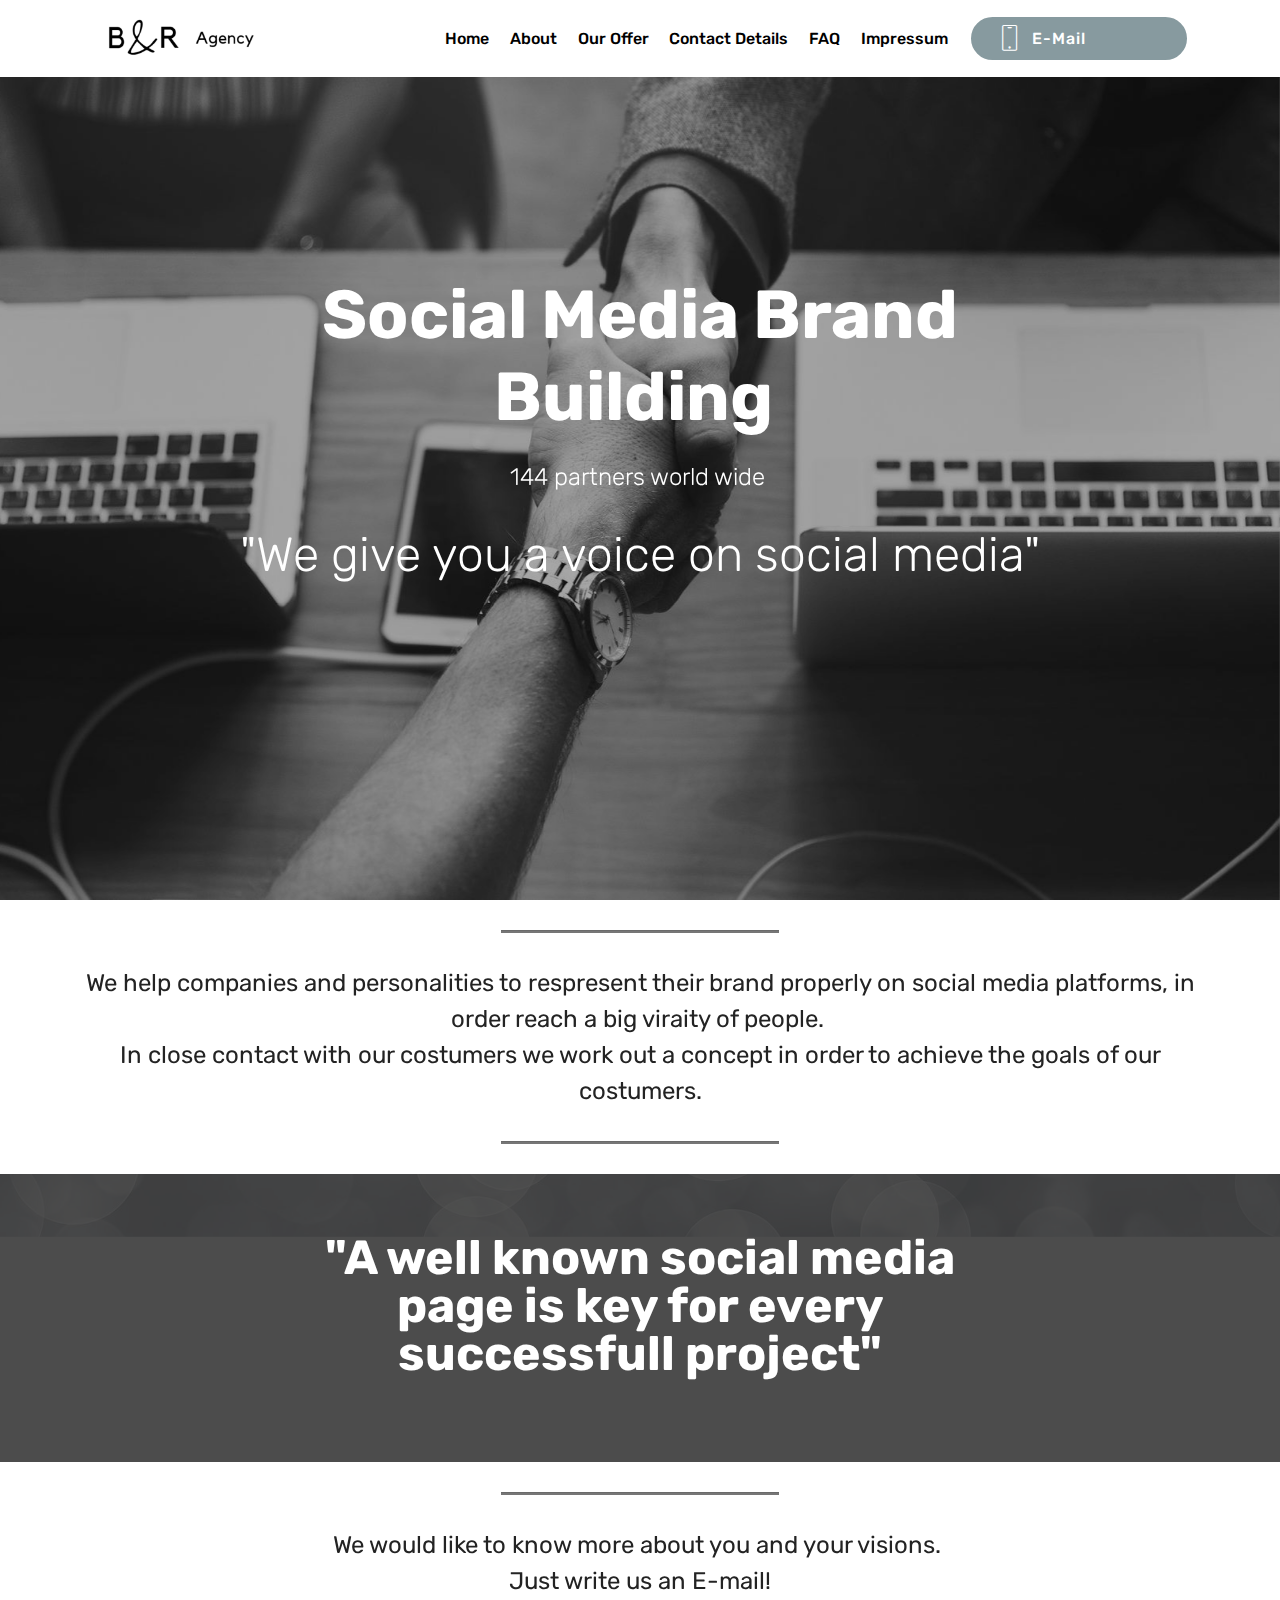
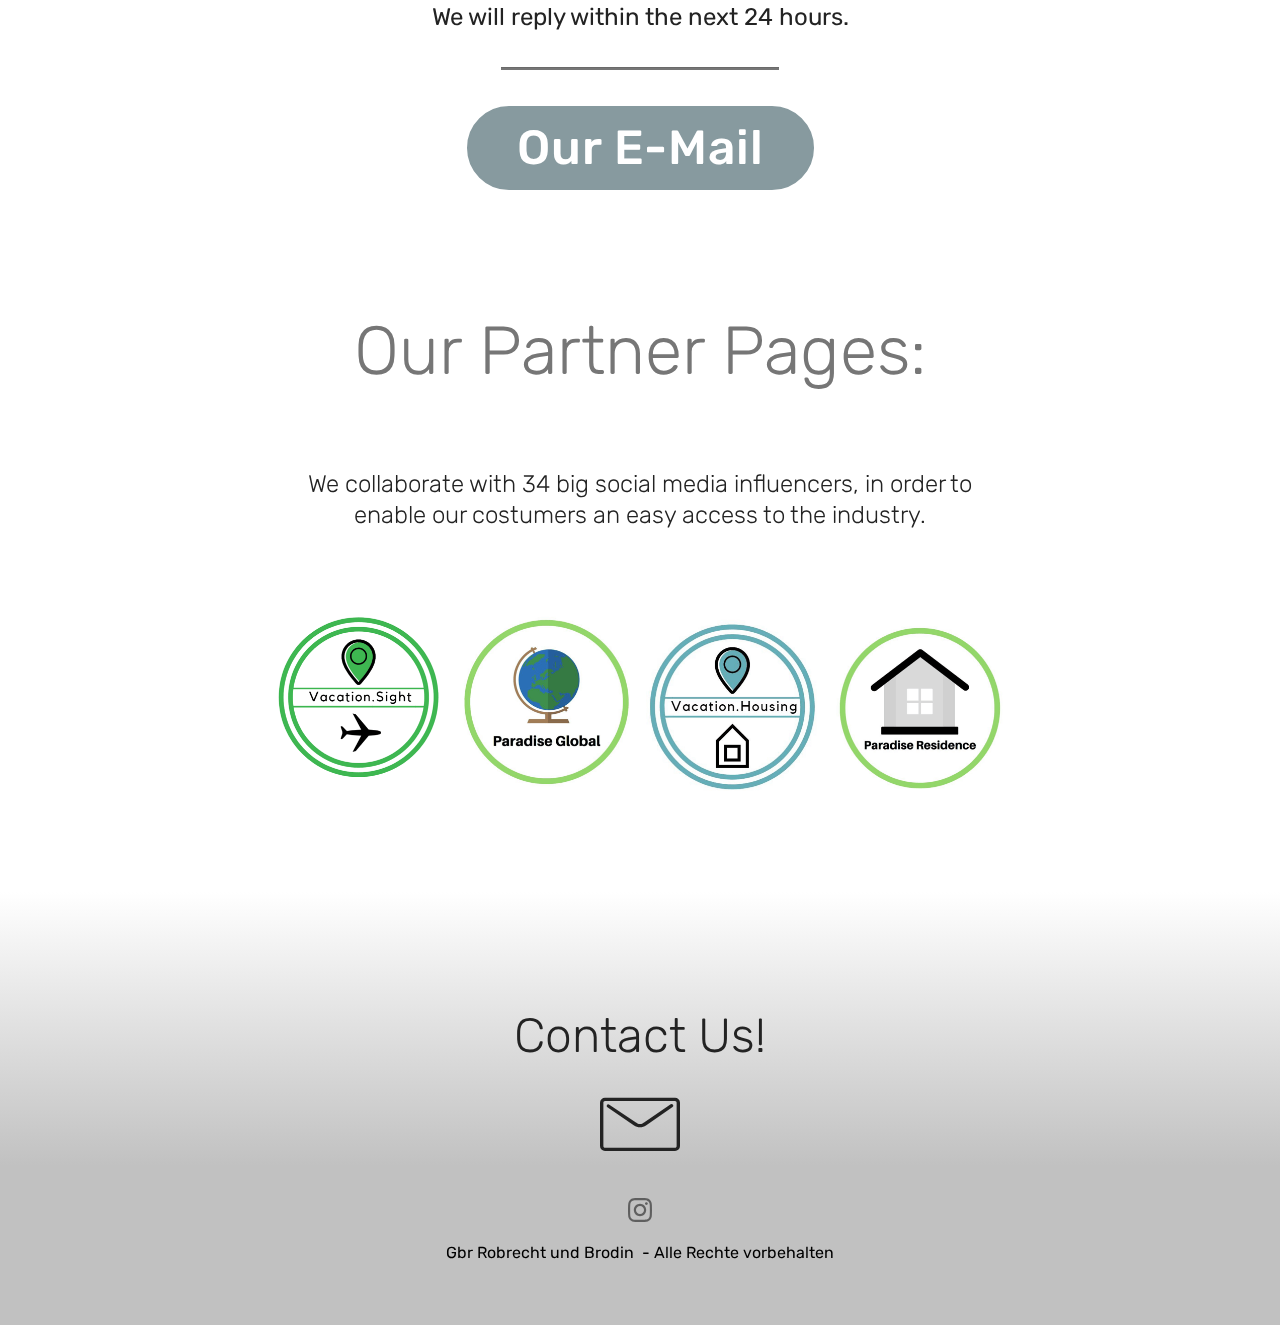
==== index.html @ 43fa4228 "create github pages" ====
<!DOCTYPE html>
<html >
<head>
  <!-- Site made with Mobirise Website Builder v4.8.8, https://mobirise.com -->
  <meta charset="UTF-8">
  <meta http-equiv="X-UA-Compatible" content="IE=edge">
  <meta name="generator" content="Mobirise v4.8.8, mobirise.com">
  <meta name="viewport" content="width=device-width, initial-scale=1, minimum-scale=1">
  <link rel="shortcut icon" href="assets/images/br-agency-logo-new-1-486x198.png" type="image/x-icon">
  <meta name="description" content="">
  <title>Home</title>
  <link rel="stylesheet" href="assets/web/assets/mobirise-icons/mobirise-icons.css">
  <link rel="stylesheet" href="assets/tether/tether.min.css">
  <link rel="stylesheet" href="assets/bootstrap/css/bootstrap.min.css">
  <link rel="stylesheet" href="assets/bootstrap/css/bootstrap-grid.min.css">
  <link rel="stylesheet" href="assets/bootstrap/css/bootstrap-reboot.min.css">
  <link rel="stylesheet" href="assets/socicon/css/styles.css">
  <link rel="stylesheet" href="assets/dropdown/css/style.css">
  <link rel="stylesheet" href="assets/theme/css/style.css">
  <link rel="stylesheet" href="assets/mobirise/css/mbr-additional.css" type="text/css">
  
  
  
</head>
<body>
  <section class="menu cid-rbsXrX3jHJ" once="menu" id="menu2-8">

    

    <nav class="navbar navbar-expand beta-menu navbar-dropdown align-items-center navbar-fixed-top navbar-toggleable-sm">
        <button class="navbar-toggler navbar-toggler-right" type="button" data-toggle="collapse" data-target="#navbarSupportedContent" aria-controls="navbarSupportedContent" aria-expanded="false" aria-label="Toggle navigation">
            <div class="hamburger">
                <span></span>
                <span></span>
                <span></span>
                <span></span>
            </div>
        </button>
        <div class="menu-logo">
            <div class="navbar-brand">
                <span class="navbar-logo">
                    <a href="https://mobirise.co">
                        <img src="assets/images/br-agency-logo-new-1-486x198.png" alt="Mobirise" title="" style="height: 3.8rem;">
                    </a>
                </span>
                
            </div>
        </div>
        <div class="collapse navbar-collapse" id="navbarSupportedContent">
            <ul class="navbar-nav nav-dropdown" data-app-modern-menu="true"><li class="nav-item">
                    <a class="nav-link link text-black display-4" href="index.html#header1-7">Home</a>
                </li><li class="nav-item"><a class="nav-link link text-black display-4" href="About_Page1.html#header2-15">About</a></li><li class="nav-item"><a class="nav-link link text-black display-4" href="OurOffer_page2.html#header2-16">Our Offer</a></li><li class="nav-item"><a class="nav-link link text-black display-4" href="ContactDetails_page3.html#header2-17">Contact Details</a></li><li class="nav-item"><a class="nav-link link text-black display-4" href="FAQ_page4.html#header2-18">FAQ</a></li><li class="nav-item"><a class="nav-link link text-black display-4" href="page5.html#header2-1x">Impressum</a></li></ul>
            <div class="navbar-buttons mbr-section-btn"><a class="btn btn-sm btn-warning display-4" href="mailto:vacation.e-commerce@gmx.net">
                    <span class="btn-icon mbri-mobile mbr-iconfont mbr-iconfont-btn">
                    </span>E-Mail &nbsp; &nbsp; &nbsp; &nbsp; &nbsp; &nbsp; &nbsp;&nbsp;</a></div>
        </div>
    </nav>
</section>

<section class="engine"><a href="https://mobirise.info/t">free amp templates</a></section><section class="header1 cid-rbsXqmiJ8E mbr-fullscreen mbr-parallax-background" id="header1-7">

    

    <div class="mbr-overlay" style="opacity: 0.4; background-color: rgb(35, 35, 35);">
    </div>

    <div class="container">
        <div class="row justify-content-md-center">
            <div class="mbr-white col-md-10">
                <h1 class="mbr-section-title align-center mbr-bold pb-3 mbr-fonts-style display-1">Social Media Brand Building&nbsp;</h1>
                <h3 class="mbr-section-subtitle align-center mbr-light pb-3 mbr-fonts-style display-5">144 partners world wide&nbsp;</h3>
                <p class="mbr-text align-center pb-3 mbr-fonts-style display-2">"We give you a voice on social media"<br></p>
                
            </div>
        </div>
    </div>

</section>

<section class="mbr-section article content9 cid-rbsZMytfnE" id="content9-b">
    
     

    <div class="container">
        <div class="inner-container" style="width: 100%;">
            <hr class="line" style="width: 25%;">
            <div class="section-text align-center mbr-fonts-style display-5">We help companies and personalities to respresent their brand properly on social media platforms, in order reach a big viraity of people.&nbsp;<br>In close contact with our costumers we work out a concept in order to achieve the goals of our costumers.</div>
            <hr class="line" style="width: 25%;">
        </div>
        </div>
</section>

<section class="mbr-section content5 cid-rbsYIPAEuR mbr-parallax-background" id="content5-9">

    

    <div class="mbr-overlay" style="opacity: 0.8; background-color: rgb(35, 35, 35);">
    </div>

    <div class="container">
        <div class="media-container-row">
            <div class="title col-12 col-md-8">
                <h2 class="align-center mbr-bold mbr-white pb-3 mbr-fonts-style display-2">"A well known social media page is key for every successfull project"</h2>
                
                
                
            </div>
        </div>
    </div>
</section>

<section class="mbr-section article content9 cid-rbt187meMg" id="content9-c">
    
     

    <div class="container">
        <div class="inner-container" style="width: 100%;">
            <hr class="line" style="width: 25%;">
            <div class="section-text align-center mbr-fonts-style display-5">We would like to know more about you and your visions.&nbsp;<br>Just write us an E-mail!<br>We will reply within the next 24 hours.</div>
            <hr class="line" style="width: 25%;">
        </div>
        </div>
</section>

<section class="mbr-section content8 cid-rbt1aMntJL" id="content8-d">

    

    <div class="container">
        <div class="media-container-row title">
            <div class="col-12 col-md-8">
                <div class="mbr-section-btn align-center"><a class="btn btn-warning display-2" href="https://mobirise.co">Our E-Mail</a></div>
            </div>
        </div>
    </div>
</section>

<section class="mbr-section content4 cid-rbt4NAr9MQ" id="content4-f">

    

    <div class="container">
        <div class="media-container-row">
            <div class="title col-12 col-md-8">
                <h2 class="align-center pb-3 mbr-fonts-style display-1">Our Partner Pages:</h2>
                
                
            </div>
        </div>
    </div>
</section>

<section class="mbr-section content4 cid-rbt8mmmdUz" id="content4-h">

    

    <div class="container">
        <div class="media-container-row">
            <div class="title col-12 col-md-8">
                
                <h3 class="mbr-section-subtitle align-center mbr-light mbr-fonts-style display-5">We collaborate with 34 big social media influencers, in order to enable our costumers an easy access to the industry.</h3>
                
            </div>
        </div>
    </div>
</section>

<section class="cid-rbDee84ig4" id="image3-m">

    

    <figure class="mbr-figure container">
            <div class="image-block" style="width: 67%;">
                <img src="assets/images/kollage-alle-logos-4-an-der-zahl-1479x433.png" width="1400" alt="Mobirise" title="">
                
            </div>
    </figure>
</section>

<section class="cid-rcO4kfQ3tO" id="social-buttons2-19">

    

    

    <div class="container">
        <div class="media-container-row">
            <div class="col-md-8 align-center">
                <h2 class="pb-3 mbr-fonts-style display-2">Contact Us!</h2>
                <div class="social-list pl-0 mb-0">
                    <a href="https://twitter.com/mobirise" target="_blank">
                        <span class="px-2 mbr-iconfont mbr-iconfont-social mbri-letter" style="font-size: 80px; color: rgb(35, 35, 35); fill: rgb(35, 35, 35);"></span>
                    </a>
                    <a href="https://www.facebook.com/pages/Mobirise/1616226671953247" target="_blank">
                        
                    </a>
                    <a href="https://instagram.com/mobirise" target="_blank">
                        
                    </a>
                    <a href="https://www.youtube.com/c/mobirise" target="_blank">
                        
                    </a>
                    <a href="https://plus.google.com/u/0/+Mobirise" target="_blank">
                        
                    </a>
                    <a href="https://www.behance.net/Mobirise" target="_blank">
                        
                    </a>
                </div>
            </div>
        </div>
    </div>
</section>

<section once="" class="cid-rcO6zu1kYg" id="footer7-1c">

    

    

    <div class="container">
        <div class="media-container-row align-center mbr-white">
            
            <div class="row social-row">
                <div class="social-list align-right pb-2">
                    
                    
                    
                    
                    
                    
                <div class="soc-item">
                        <a href="https://twitter.com/mobirise" target="_blank">
                            <span class="mbr-iconfont mbr-iconfont-social socicon-instagram socicon" style="color: rgb(0, 0, 0); fill: rgb(0, 0, 0);"></span>
                        </a>
                    </div></div>
            </div>
            <div class="row row-copirayt">
                <p class="mbr-text mb-0 mbr-fonts-style mbr-white align-center display-7">Gbr Robrecht und Brodin &nbsp;- Alle Rechte vorbehalten
                </p>
            </div>
        </div>
    </div>
</section>


  <script src="assets/web/assets/jquery/jquery.min.js"></script>
  <script src="assets/popper/popper.min.js"></script>
  <script src="assets/tether/tether.min.js"></script>
  <script src="assets/bootstrap/js/bootstrap.min.js"></script>
  <script src="assets/smoothscroll/smooth-scroll.js"></script>
  <script src="assets/sociallikes/social-likes.js"></script>
  <script src="assets/dropdown/js/script.min.js"></script>
  <script src="assets/touchswipe/jquery.touch-swipe.min.js"></script>
  <script src="assets/parallax/jarallax.min.js"></script>
  <script src="assets/theme/js/script.js"></script>
  
  
</body>
</html>
---- assets/web/assets/mobirise-icons/mobirise-icons.css ----
@font-face {
  font-family: 'MobiriseIcons';
  src:  url('mobirise-icons.eot?spat4u');
  src:  url('mobirise-icons.eot?spat4u#iefix') format('embedded-opentype'),
    url('mobirise-icons.ttf?spat4u') format('truetype'),
    url('mobirise-icons.woff?spat4u') format('woff'),
    url('mobirise-icons.svg?spat4u#MobiriseIcons') format('svg');
  font-weight: normal;
  font-style: normal;
}

[class^="mbri-"], [class*=" mbri-"] {
  /* use !important to prevent issues with browser extensions that change fonts */
  font-family: MobiriseIcons !important;
  speak: none;
  font-style: normal;
  font-weight: normal;
  font-variant: normal;
  text-transform: none;
  line-height: 1;

  /* Better Font Rendering =========== */
  -webkit-font-smoothing: antialiased;
  -moz-osx-font-smoothing: grayscale;
}

.mbri-add-submenu:before {
  content: "\e900";
}
.mbri-alert:before {
  content: "\e901";
}
.mbri-align-center:before {
  content: "\e902";
}
.mbri-align-justify:before {
  content: "\e903";
}
.mbri-align-left:before {
  content: "\e904";
}
.mbri-align-right:before {
  content: "\e905";
}
.mbri-android:before {
  content: "\e906";
}
.mbri-apple:before {
  content: "\e907";
}
.mbri-arrow-down:before {
  content: "\e908";
}
.mbri-arrow-next:before {
  content: "\e909";
}
.mbri-arrow-prev:before {
  content: "\e90a";
}
.mbri-arrow-up:before {
  content: "\e90b";
}
.mbri-bold:before {
  content: "\e90c";
}
.mbri-bookmark:before {
  content: "\e90d";
}
.mbri-bootstrap:before {
  content: "\e90e";
}
.mbri-briefcase:before {
  content: "\e90f";
}
.mbri-browse:before {
  content: "\e910";
}
.mbri-bulleted-list:before {
  content: "\e911";
}
.mbri-calendar:before {
  content: "\e912";
}
.mbri-camera:before {
  content: "\e913";
}
.mbri-cart-add:before {
  content: "\e914";
}
.mbri-cart-full:before {
  content: "\e915";
}
.mbri-cash:before {
  content: "\e916";
}
.mbri-change-style:before {
  content: "\e917";
}
.mbri-chat:before {
  content: "\e918";
}
.mbri-clock:before {
  content: "\e919";
}
.mbri-close:before {
  content: "\e91a";
}
.mbri-cloud:before {
  content: "\e91b";
}
.mbri-code:before {
  content: "\e91c";
}
.mbri-contact-form:before {
  content: "\e91d";
}
.mbri-credit-card:before {
  content: "\e91e";
}
.mbri-cursor-click:before {
  content: "\e91f";
}
.mbri-cust-feedback:before {
  content: "\e920";
}
.mbri-database:before {
  content: "\e921";
}
.mbri-delivery:before {
  content: "\e922";
}
.mbri-desktop:before {
  content: "\e923";
}
.mbri-devices:before {
  content: "\e924";
}
.mbri-down:before {
  content: "\e925";
}
.mbri-download:before {
  content: "\e989";
}
.mbri-drag-n-drop:before {
  content: "\e927";
}
.mbri-drag-n-drop2:before {
  content: "\e928";
}
.mbri-edit:before {
  content: "\e929";
}
.mbri-edit2:before {
  content: "\e92a";
}
.mbri-error:before {
  content: "\e92b";
}
.mbri-extension:before {
  content: "\e92c";
}
.mbri-features:before {
  content: "\e92d";
}
.mbri-file:before {
  content: "\e92e";
}
.mbri-flag:before {
  content: "\e92f";
}
.mbri-folder:before {
  content: "\e930";
}
.mbri-gift:before {
  content: "\e931";
}
.mbri-github:before {
  content: "\e932";
}
.mbri-globe:before {
  content: "\e933";
}
.mbri-globe-2:before {
  content: "\e934";
}
.mbri-growing-chart:before {
  content: "\e935";
}
.mbri-hearth:before {
  content: "\e936";
}
.mbri-help:before {
  content: "\e937";
}
.mbri-home:before {
  content: "\e938";
}
.mbri-hot-cup:before {
  content: "\e939";
}
.mbri-idea:before {
  content: "\e93a";
}
.mbri-image-gallery:before {
  content: "\e93b";
}
.mbri-image-slider:before {
  content: "\e93c";
}
.mbri-info:before {
  content: "\e93d";
}
.mbri-italic:before {
  content: "\e93e";
}
.mbri-key:before {
  content: "\e93f";
}
.mbri-laptop:before {
  content: "\e940";
}
.mbri-layers:before {
  content: "\e941";
}
.mbri-left-right:before {
  content: "\e942";
}
.mbri-left:before {
  content: "\e943";
}
.mbri-letter:before {
  content: "\e944";
}
.mbri-like:before {
  content: "\e945";
}
.mbri-link:before {
  content: "\e946";
}
.mbri-lock:before {
  content: "\e947";
}
.mbri-login:before {
  content: "\e948";
}
.mbri-logout:before {
  content: "\e949";
}
.mbri-magic-stick:before {
  content: "\e94a";
}
.mbri-map-pin:before {
  content: "\e94b";
}
.mbri-menu:before {
  content: "\e94c";
}
.mbri-mobile:before {
  content: "\e94d";
}
.mbri-mobile2:before {
  content: "\e94e";
}
.mbri-mobirise:before {
  content: "\e94f";
}
.mbri-more-horizontal:before {
  content: "\e950";
}
.mbri-more-vertical:before {
  content: "\e951";
}
.mbri-music:before {
  content: "\e952";
}
.mbri-new-file:before {
  content: "\e953";
}
.mbri-numbered-list:before {
  content: "\e954";
}
.mbri-opened-folder:before {
  content: "\e955";
}
.mbri-pages:before {
  content: "\e956";
}
.mbri-paper-plane:before {
  content: "\e957";
}
.mbri-paperclip:before {
  content: "\e958";
}
.mbri-photo:before {
  content: "\e959";
}
.mbri-photos:before {
  content: "\e95a";
}
.mbri-pin:before {
  content: "\e95b";
}
.mbri-play:before {
  content: "\e95c";
}
.mbri-plus:before {
  content: "\e95d";
}
.mbri-preview:before {
  content: "\e95e";
}
.mbri-print:before {
  content: "\e95f";
}
.mbri-protect:before {
  content: "\e960";
}
.mbri-question:before {
  content: "\e961";
}
.mbri-quote-left:before {
  content: "\e962";
}
.mbri-quote-right:before {
  content: "\e963";
}
.mbri-refresh:before {
  content: "\e964";
}
.mbri-responsive:before {
  content: "\e965";
}
.mbri-right:before {
  content: "\e966";
}
.mbri-rocket:before {
  content: "\e967";
}
.mbri-sad-face:before {
  content: "\e968";
}
.mbri-sale:before {
  content: "\e969";
}
.mbri-save:before {
  content: "\e96a";
}
.mbri-search:before {
  content: "\e96b";
}
.mbri-setting:before {
  content: "\e96c";
}
.mbri-setting2:before {
  content: "\e96d";
}
.mbri-setting3:before {
  content: "\e96e";
}
.mbri-share:before {
  content: "\e96f";
}
.mbri-shopping-bag:before {
  content: "\e970";
}
.mbri-shopping-basket:before {
  content: "\e971";
}
.mbri-shopping-cart:before {
  content: "\e972";
}
.mbri-sites:before {
  content: "\e973";
}
.mbri-smile-face:before {
  content: "\e974";
}
.mbri-speed:before {
  content: "\e975";
}
.mbri-star:before {
  content: "\e976";
}
.mbri-success:before {
  content: "\e977";
}
.mbri-sun:before {
  content: "\e978";
}
.mbri-sun2:before {
  content: "\e979";
}
.mbri-tablet:before {
  content: "\e97a";
}
.mbri-tablet-vertical:before {
  content: "\e97b";
}
.mbri-target:before {
  content: "\e97c";
}
.mbri-timer:before {
  content: "\e97d";
}
.mbri-to-ftp:before {
  content: "\e97e";
}
.mbri-to-local-drive:before {
  content: "\e97f";
}
.mbri-touch-swipe:before {
  content: "\e980";
}
.mbri-touch:before {
  content: "\e981";
}
.mbri-trash:before {
  content: "\e982";
}
.mbri-underline:before {
  content: "\e983";
}
.mbri-unlink:before {
  content: "\e984";
}
.mbri-unlock:before {
  content: "\e985";
}
.mbri-up-down:before {
  content: "\e986";
}
.mbri-up:before {
  content: "\e987";
}
.mbri-update:before {
  content: "\e988";
}
.mbri-upload:before {
 content: "\e926"; 
}
.mbri-user:before {
  content: "\e98a";
}
.mbri-user2:before {
  content: "\e98b";
}
.mbri-users:before {
  content: "\e98c";
}
.mbri-video:before {
  content: "\e98d";
}
.mbri-video-play:before {
  content: "\e98e";
}
.mbri-watch:before {
  content: "\e98f";
}
.mbri-website-theme:before {
  content: "\e990";
}
.mbri-wifi:before {
  content: "\e991";
}
.mbri-windows:before {
  content: "\e992";
}
.mbri-zoom-out:before {
  content: "\e993";
}
.mbri-redo:before {
  content: "\e994";
}
.mbri-undo:before {
  content: "\e995";
}
---- assets/socicon/css/styles.css ----
@charset "UTF-8";

@font-face {
  font-family: "socicon";
  src:url("../fonts/socicon.eot");
  src:url("../fonts/socicon.eot?#iefix") format("embedded-opentype"),
    url("../fonts/socicon.woff") format("woff"),
    url("../fonts/socicon.ttf") format("truetype"),
    url("../fonts/socicon.svg#socicon") format("svg");
  font-weight: normal;
  font-style: normal;

}

[data-icon]:before {
  font-family: "socicon" !important;
  content: attr(data-icon);
  font-style: normal !important;
  font-weight: normal !important;
  font-variant: normal !important;
  text-transform: none !important;
  speak: none;
  line-height: 1;
  -webkit-font-smoothing: antialiased;
  -moz-osx-font-smoothing: grayscale;
}

[class^="socicon-"]:before,
[class*=" socicon-"]:before {
  font-family: "socicon" !important;
  font-style: normal !important;
  font-weight: normal !important;
  font-variant: normal !important;
  text-transform: none !important;
  speak: none;
  line-height: 1;
  -webkit-font-smoothing: antialiased;
  -moz-osx-font-smoothing: grayscale;
}

.socicon-modelmayhem:before {
  content: "\e000";
}
.socicon-mixcloud:before {
  content: "\e001";
}
.socicon-drupal:before {
  content: "\e002";
}
.socicon-swarm:before {
  content: "\e003";
}
.socicon-istock:before {
  content: "\e004";
}
.socicon-yammer:before {
  content: "\e005";
}
.socicon-ello:before {
  content: "\e006";
}
.socicon-stackoverflow:before {
  content: "\e007";
}
.socicon-persona:before {
  content: "\e008";
}
.socicon-triplej:before {
  content: "\e009";
}
.socicon-houzz:before {
  content: "\e00a";
}
.socicon-rss:before {
  content: "\e00b";
}
.socicon-paypal:before {
  content: "\e00c";
}
.socicon-odnoklassniki:before {
  content: "\e00d";
}
.socicon-airbnb:before {
  content: "\e00e";
}
.socicon-periscope:before {
  content: "\e00f";
}
.socicon-outlook:before {
  content: "\e010";
}
.socicon-coderwall:before {
  content: "\e011";
}
.socicon-tripadvisor:before {
  content: "\e012";
}
.socicon-appnet:before {
  content: "\e013";
}
.socicon-goodreads:before {
  content: "\e014";
}
.socicon-tripit:before {
  content: "\e015";
}
.socicon-lanyrd:before {
  content: "\e016";
}
.socicon-slideshare:before {
  content: "\e017";
}
.socicon-buffer:before {
  content: "\e018";
}
.socicon-disqus:before {
  content: "\e019";
}
.socicon-vkontakte:before {
  content: "\e01a";
}
.socicon-whatsapp:before {
  content: "\e01b";
}
.socicon-patreon:before {
  content: "\e01c";
}
.socicon-storehouse:before {
  content: "\e01d";
}
.socicon-pocket:before {
  content: "\e01e";
}
.socicon-mail:before {
  content: "\e01f";
}
.socicon-blogger:before {
  content: "\e020";
}
.socicon-technorati:before {
  content: "\e021";
}
.socicon-reddit:before {
  content: "\e022";
}
.socicon-dribbble:before {
  content: "\e023";
}
.socicon-stumbleupon:before {
  content: "\e024";
}
.socicon-digg:before {
  content: "\e025";
}
.socicon-envato:before {
  content: "\e026";
}
.socicon-behance:before {
  content: "\e027";
}
.socicon-delicious:before {
  content: "\e028";
}
.socicon-deviantart:before {
  content: "\e029";
}
.socicon-forrst:before {
  content: "\e02a";
}
.socicon-play:before {
  content: "\e02b";
}
.socicon-zerply:before {
  content: "\e02c";
}
.socicon-wikipedia:before {
  content: "\e02d";
}
.socicon-apple:before {
  content: "\e02e";
}
.socicon-flattr:before {
  content: "\e02f";
}
.socicon-github:before {
  content: "\e030";
}
.socicon-renren:before {
  content: "\e031";
}
.socicon-friendfeed:before {
  content: "\e032";
}
.socicon-newsvine:before {
  content: "\e033";
}
.socicon-identica:before {
  content: "\e034";
}
.socicon-bebo:before {
  content: "\e035";
}
.socicon-zynga:before {
  content: "\e036";
}
.socicon-steam:before {
  content: "\e037";
}
.socicon-xbox:before {
  content: "\e038";
}
.socicon-windows:before {
  content: "\e039";
}
.socicon-qq:before {
  content: "\e03a";
}
.socicon-douban:before {
  content: "\e03b";
}
.socicon-meetup:before {
  content: "\e03c";
}
.socicon-playstation:before {
  content: "\e03d";
}
.socicon-android:before {
  content: "\e03e";
}
.socicon-snapchat:before {
  content: "\e03f";
}
.socicon-twitter:before {
  content: "\e040";
}
.socicon-facebook:before {
  content: "\e041";
}
.socicon-googleplus:before {
  content: "\e042";
}
.socicon-pinterest:before {
  content: "\e043";
}
.socicon-foursquare:before {
  content: "\e044";
}
.socicon-yahoo:before {
  content: "\e045";
}
.socicon-skype:before {
  content: "\e046";
}
.socicon-yelp:before {
  content: "\e047";
}
.socicon-feedburner:before {
  content: "\e048";
}
.socicon-linkedin:before {
  content: "\e049";
}
.socicon-viadeo:before {
  content: "\e04a";
}
.socicon-xing:before {
  content: "\e04b";
}
.socicon-myspace:before {
  content: "\e04c";
}
.socicon-soundcloud:before {
  content: "\e04d";
}
.socicon-spotify:before {
  content: "\e04e";
}
.socicon-grooveshark:before {
  content: "\e04f";
}
.socicon-lastfm:before {
  content: "\e050";
}
.socicon-youtube:before {
  content: "\e051";
}
.socicon-vimeo:before {
  content: "\e052";
}
.socicon-dailymotion:before {
  content: "\e053";
}
.socicon-vine:before {
  content: "\e054";
}
.socicon-flickr:before {
  content: "\e055";
}
.socicon-500px:before {
  content: "\e056";
}
.socicon-wordpress:before {
  content: "\e058";
}
.socicon-tumblr:before {
  content: "\e059";
}
.socicon-twitch:before {
  content: "\e05a";
}
.socicon-8tracks:before {
  content: "\e05b";
}
.socicon-amazon:before {
  content: "\e05c";
}
.socicon-icq:before {
  content: "\e05d";
}
.socicon-smugmug:before {
  content: "\e05e";
}
.socicon-ravelry:before {
  content: "\e05f";
}
.socicon-weibo:before {
  content: "\e060";
}
.socicon-baidu:before {
  content: "\e061";
}
.socicon-angellist:before {
  content: "\e062";
}
.socicon-ebay:before {
  content: "\e063";
}
.socicon-imdb:before {
  content: "\e064";
}
.socicon-stayfriends:before {
  content: "\e065";
}
.socicon-residentadvisor:before {
  content: "\e066";
}
.socicon-google:before {
  content: "\e067";
}
.socicon-yandex:before {
  content: "\e068";
}
.socicon-sharethis:before {
  content: "\e069";
}
.socicon-bandcamp:before {
  content: "\e06a";
}
.socicon-itunes:before {
  content: "\e06b";
}
.socicon-deezer:before {
  content: "\e06c";
}
.socicon-telegram:before {
  content: "\e06e";
}
.socicon-openid:before {
  content: "\e06f";
}
.socicon-amplement:before {
  content: "\e070";
}
.socicon-viber:before {
  content: "\e071";
}
.socicon-zomato:before {
  content: "\e072";
}
.socicon-draugiem:before {
  content: "\e074";
}
.socicon-endomodo:before {
  content: "\e075";
}
.socicon-filmweb:before {
  content: "\e076";
}
.socicon-stackexchange:before {
  content: "\e077";
}
.socicon-wykop:before {
  content: "\e078";
}
.socicon-teamspeak:before {
  content: "\e079";
}
.socicon-teamviewer:before {
  content: "\e07a";
}
.socicon-ventrilo:before {
  content: "\e07b";
}
.socicon-younow:before {
  content: "\e07c";
}
.socicon-raidcall:before {
  content: "\e07d";
}
.socicon-mumble:before {
  content: "\e07e";
}
.socicon-medium:before {
  content: "\e06d";
}
.socicon-bebee:before {
  content: "\e07f";
}
.socicon-hitbox:before {
  content: "\e080";
}
.socicon-reverbnation:before {
  content: "\e081";
}
.socicon-formulr:before {
  content: "\e082";
}
.socicon-instagram:before {
  content: "\e057";
}
.socicon-battlenet:before {
  content: "\e083";
}
.socicon-chrome:before {
  content: "\e084";
}
.socicon-discord:before {
  content: "\e086";
}
.socicon-issuu:before {
  content: "\e087";
}
.socicon-macos:before {
  content: "\e088";
}
.socicon-firefox:before {
  content: "\e089";
}
.socicon-opera:before {
  content: "\e08d";
}
.socicon-keybase:before {
  content: "\e090";
}
.socicon-alliance:before {
  content: "\e091";
}
.socicon-livejournal:before {
  content: "\e092";
}
.socicon-googlephotos:before {
  content: "\e093";
}
.socicon-horde:before {
  content: "\e094";
}
.socicon-etsy:before {
  content: "\e095";
}
.socicon-zapier:before {
  content: "\e096";
}
.socicon-google-scholar:before {
  content: "\e097";
}
.socicon-researchgate:before {
  content: "\e098";
}
.socicon-wechat:before {
  content: "\e099";
}
.socicon-strava:before {
  content: "\e09a";
}
.socicon-line:before {
  content: "\e09b";
}
.socicon-lyft:before {
  content: "\e09c";
}
.socicon-uber:before {
  content: "\e09d";
}
.socicon-songkick:before {
  content: "\e09e";
}
.socicon-viewbug:before {
  content: "\e09f";
}
.socicon-googlegroups:before {
  content: "\e0a0";
}
.socicon-quora:before {
  content: "\e073";
}
.socicon-diablo:before {
  content: "\e085";
}
.socicon-blizzard:before {
  content: "\e0a1";
}
.socicon-hearthstone:before {
  content: "\e08b";
}
.socicon-heroes:before {
  content: "\e08a";
}
.socicon-overwatch:before {
  content: "\e08c";
}
.socicon-warcraft:before {
  content: "\e08e";
}
.socicon-starcraft:before {
  content: "\e08f";
}
.socicon-beam:before {
  content: "\e0a2";
}
.socicon-curse:before {
  content: "\e0a3";
}
.socicon-player:before {
  content: "\e0a4";
}
.socicon-streamjar:before {
  content: "\e0a5";
}
.socicon-nintendo:before {
  content: "\e0a6";
}
.socicon-hellocoton:before {
  content: "\e0a7";
}
---- assets/dropdown/css/style.css ----
.navbar-dropdown {
  left: 0;
  padding: 0;
  position: absolute;
  right: 0;
  top: 0;
  transition: all 0.45s ease;
  z-index: 1030;
  background: #282828; }
  .navbar-dropdown .navbar-logo {
    margin-right: 0.8rem;
    transition: margin 0.3s ease-in-out;
    vertical-align: middle; }
    .navbar-dropdown .navbar-logo img {
      height: 3.125rem;
      transition: all 0.3s ease-in-out; }
    .navbar-dropdown .navbar-logo.mbr-iconfont {
      font-size: 3.125rem;
      line-height: 3.125rem; }
  .navbar-dropdown .navbar-caption {
    font-weight: 700;
    white-space: normal;
    vertical-align: -4px;
    line-height: 3.125rem !important; }
    .navbar-dropdown .navbar-caption, .navbar-dropdown .navbar-caption:hover {
      color: inherit;
      text-decoration: none; }
  .navbar-dropdown .mbr-iconfont + .navbar-caption {
    vertical-align: -1px; }
  .navbar-dropdown.navbar-fixed-top {
    position: fixed; }
  .navbar-dropdown .navbar-brand span {
    vertical-align: -4px; }
  .navbar-dropdown.bg-color.transparent {
    background: none; }
  .navbar-dropdown.navbar-short .navbar-brand {
    padding: 0.625rem 0; }
    .navbar-dropdown.navbar-short .navbar-brand span {
      vertical-align: -1px; }
  .navbar-dropdown.navbar-short .navbar-caption {
    line-height: 2.375rem !important;
    vertical-align: -2px; }
  .navbar-dropdown.navbar-short .navbar-logo {
    margin-right: 0.5rem; }
    .navbar-dropdown.navbar-short .navbar-logo img {
      height: 2.375rem; }
    .navbar-dropdown.navbar-short .navbar-logo.mbr-iconfont {
      font-size: 2.375rem;
      line-height: 2.375rem; }
  .navbar-dropdown.navbar-short .mbr-table-cell {
    height: 3.625rem; }
  .navbar-dropdown .navbar-close {
    left: 0.6875rem;
    position: fixed;
    top: 0.75rem;
    z-index: 1000; }
  .navbar-dropdown .hamburger-icon {
    content: "";
    display: inline-block;
    vertical-align: middle;
    width: 16px;
    -webkit-box-shadow: 0 -6px 0 1px #282828,0 0 0 1px #282828,0 6px 0 1px #282828;
    -moz-box-shadow: 0 -6px 0 1px #282828,0 0 0 1px #282828,0 6px 0 1px #282828;
    box-shadow: 0 -6px 0 1px #282828,0 0 0 1px #282828,0 6px 0 1px #282828; }

.dropdown-menu .dropdown-toggle[data-toggle="dropdown-submenu"]::after {
  border-bottom: 0.35em solid transparent;
  border-left: 0.35em solid;
  border-right: 0;
  border-top: 0.35em solid transparent;
  margin-left: 0.3rem; }

.dropdown-menu .dropdown-item:focus {
  outline: 0; }

.nav-dropdown {
  font-size: 0.75rem;
  font-weight: 500;
  height: auto !important; }
  .nav-dropdown .nav-btn {
    padding-left: 1rem; }
  .nav-dropdown .link {
    margin: .667em 1.667em;
    font-weight: 500;
    padding: 0;
    transition: color .2s ease-in-out; }
    .nav-dropdown .link.dropdown-toggle {
      margin-right: 2.583em; }
      .nav-dropdown .link.dropdown-toggle::after {
        margin-left: .25rem;
        border-top: 0.35em solid;
        border-right: 0.35em solid transparent;
        border-left: 0.35em solid transparent;
        border-bottom: 0; }
      .nav-dropdown .link.dropdown-toggle[aria-expanded="true"] {
        margin: 0;
        padding: 0.667em 3.263em  0.667em 1.667em; }
  .nav-dropdown .link::after,
  .nav-dropdown .dropdown-item::after {
    color: inherit; }
  .nav-dropdown .btn {
    font-size: 0.75rem;
    font-weight: 700;
    letter-spacing: 0;
    margin-bottom: 0;
    padding-left: 1.25rem;
    padding-right: 1.25rem; }
  .nav-dropdown .dropdown-menu {
    border-radius: 0;
    border: 0;
    left: 0;
    margin: 0;
    padding-bottom: 1.25rem;
    padding-top: 1.25rem;
    position: relative; }
  .nav-dropdown .dropdown-submenu {
    margin-left: 0.125rem;
    top: 0; }
  .nav-dropdown .dropdown-item {
    font-weight: 500;
    line-height: 2;
    padding: 0.3846em 4.615em 0.3846em 1.5385em;
    position: relative;
    transition: color .2s ease-in-out, background-color .2s ease-in-out; }
    .nav-dropdown .dropdown-item::after {
      margin-top: -0.3077em;
      position: absolute;
      right: 1.1538em;
      top: 50%; }
    .nav-dropdown .dropdown-item:focus, .nav-dropdown .dropdown-item:hover {
      background: none; }

@media (max-width: 767px) {
  .nav-dropdown.navbar-toggleable-sm {
    bottom: 0;
    display: none;
    left: 0;
    overflow-x: hidden;
    position: fixed;
    top: 0;
    transform: translateX(-100%);
    -ms-transform: translateX(-100%);
    -webkit-transform: translateX(-100%);
    width: 18.75rem;
    z-index: 999; } }
.nav-dropdown.navbar-toggleable-xl {
  bottom: 0;
  display: none;
  left: 0;
  overflow-x: hidden;
  position: fixed;
  top: 0;
  transform: translateX(-100%);
  -ms-transform: translateX(-100%);
  -webkit-transform: translateX(-100%);
  width: 18.75rem;
  z-index: 999; }

.nav-dropdown-sm {
  display: block !important;
  overflow-x: hidden;
  overflow: auto;
  padding-top: 3.875rem; }
  .nav-dropdown-sm::after {
    content: "";
    display: block;
    height: 3rem;
    width: 100%; }
  .nav-dropdown-sm.collapse.in ~ .navbar-close {
    display: block !important; }
  .nav-dropdown-sm.collapsing, .nav-dropdown-sm.collapse.in {
    transform: translateX(0);
    -ms-transform: translateX(0);
    -webkit-transform: translateX(0);
    transition: all 0.25s ease-out;
    -webkit-transition: all 0.25s ease-out;
    background: #282828; }
  .nav-dropdown-sm.collapsing[aria-expanded="false"] {
    transform: translateX(-100%);
    -ms-transform: translateX(-100%);
    -webkit-transform: translateX(-100%); }
  .nav-dropdown-sm .nav-item {
    display: block;
    margin-left: 0 !important;
    padding-left: 0; }
  .nav-dropdown-sm .link,
  .nav-dropdown-sm .dropdown-item {
    border-top: 1px dotted rgba(255, 255, 255, 0.1);
    font-size: 0.8125rem;
    line-height: 1.6;
    margin: 0 !important;
    padding: 0.875rem 2.4rem 0.875rem 1.5625rem !important;
    position: relative;
    white-space: normal; }
    .nav-dropdown-sm .link:focus, .nav-dropdown-sm .link:hover,
    .nav-dropdown-sm .dropdown-item:focus,
    .nav-dropdown-sm .dropdown-item:hover {
      background: rgba(0, 0, 0, 0.2) !important;
      color: #c0a375; }
  .nav-dropdown-sm .nav-btn {
    position: relative;
    padding: 1.5625rem 1.5625rem 0 1.5625rem; }
    .nav-dropdown-sm .nav-btn::before {
      border-top: 1px dotted rgba(255, 255, 255, 0.1);
      content: "";
      left: 0;
      position: absolute;
      top: 0;
      width: 100%; }
    .nav-dropdown-sm .nav-btn + .nav-btn {
      padding-top: 0.625rem; }
      .nav-dropdown-sm .nav-btn + .nav-btn::before {
        display: none; }
  .nav-dropdown-sm .btn {
    padding: 0.625rem 0; }
  .nav-dropdown-sm .dropdown-toggle[data-toggle="dropdown-submenu"]::after {
    margin-left: .25rem;
    border-top: 0.35em solid;
    border-right: 0.35em solid transparent;
    border-left: 0.35em solid transparent;
    border-bottom: 0; }
  .nav-dropdown-sm .dropdown-toggle[data-toggle="dropdown-submenu"][aria-expanded="true"]::after {
    border-top: 0;
    border-right: 0.35em solid transparent;
    border-left: 0.35em solid transparent;
    border-bottom: 0.35em solid; }
  .nav-dropdown-sm .dropdown-menu {
    margin: 0;
    padding: 0;
    position: relative;
    top: 0;
    left: 0;
    width: 100%;
    border: 0;
    float: none;
    border-radius: 0;
    background: none; }
  .nav-dropdown-sm .dropdown-submenu {
    left: 100%;
    margin-left: 0.125rem;
    margin-top: -1.25rem;
    top: 0; }

.navbar-toggleable-sm .nav-dropdown .dropdown-menu {
  position: absolute; }

.navbar-toggleable-sm .nav-dropdown .dropdown-submenu {
  left: 100%;
  margin-left: 0.125rem;
  margin-top: -1.25rem;
  top: 0; }

.navbar-toggleable-sm.opened .nav-dropdown .dropdown-menu {
  position: relative; }

.navbar-toggleable-sm.opened .nav-dropdown .dropdown-submenu {
  left: 0;
  margin-left: 00rem;
  margin-top: 0rem;
  top: 0; }

.is-builder .nav-dropdown.collapsing {
  transition: none !important; }

/*# sourceMappingURL=style.css.map */
---- assets/theme/css/style.css ----
/*!
 * Mobirise v4 theme (https://mobirise.com/)
 * Copyright 2017 Mobirise
 */
section {
  background-color: #eeeeee; }

section,
.container,
.container-fluid {
  position: relative;
  word-wrap: break-word; }

a.mbr-iconfont:hover {
  text-decoration: none; }

.article .lead p, .article .lead ul, .article .lead ol, .article .lead pre, .article .lead blockquote {
  margin-bottom: 0; }

a {
  font-style: normal;
  font-weight: 400;
  cursor: pointer; }
  a, a:hover {
    text-decoration: none; }

figure {
  margin-bottom: 0; }

body {
  color: #232323; }

h1, h2, h3, h4, h5, h6,
.h1, .h2, .h3, .h4, .h5, .h6,
.display-1, .display-2, .display-3, .display-4 {
  line-height: 1;
  word-break: break-word;
  word-wrap: break-word; }

b, strong {
  font-weight: bold; }

blockquote {
  padding: 10px 0 10px 20px;
  position: relative;
  border-left: 2px solid;
  border-color: #ff3366; }

input:-webkit-autofill, input:-webkit-autofill:hover, input:-webkit-autofill:focus, input:-webkit-autofill:active {
  transition-delay: 9999s;
  transition-property: background-color, color; }

textarea[type="hidden"] {
  display: none; }

body {
  position: relative; }

section {
  background-position: 50% 50%;
  background-repeat: no-repeat;
  background-size: cover; }
  section .mbr-background-video,
  section .mbr-background-video-preview {
    position: absolute;
    bottom: 0;
    left: 0;
    right: 0;
    top: 0; }

.hidden {
  visibility: hidden; }

.mbr-z-index20 {
  z-index: 20; }

/*! Base colors */
.mbr-white {
  color: #ffffff; }

.mbr-black {
  color: #000000; }

.mbr-bg-white {
  background-color: #ffffff; }

.mbr-bg-black {
  background-color: #000000; }

/*! Text-aligns */
.align-left {
  text-align: left; }

.align-center {
  text-align: center; }

.align-right {
  text-align: right; }

@media (max-width: 767px) {
  .align-left, .align-center, .align-right, .mbr-section-btn, .mbr-section-title {
    text-align: center; } }
/*! Font-weight  */
.mbr-light {
  font-weight: 300; }

.mbr-regular {
  font-weight: 400; }

.mbr-semibold {
  font-weight: 500; }

.mbr-bold {
  font-weight: 700; }

/*! Media  */
.media-size-item {
  -webkit-flex: 1 1 auto;
  -moz-flex: 1 1 auto;
  -ms-flex: 1 1 auto;
  -o-flex: 1 1 auto;
  flex: 1 1 auto; }

.media-content {
  -webkit-flex-basis: 100%;
  flex-basis: 100%; }

.media-container-row {
  display: -ms-flexbox;
  display: -webkit-flex;
  display: flex;
  -webkit-flex-direction: row;
  -ms-flex-direction: row;
  flex-direction: row;
  -webkit-flex-wrap: wrap;
  -ms-flex-wrap: wrap;
  flex-wrap: wrap;
  -webkit-justify-content: center;
  -ms-flex-pack: center;
  justify-content: center;
  -webkit-align-content: center;
  -ms-flex-line-pack: center;
  align-content: center;
  -webkit-align-items: start;
  -ms-flex-align: start;
  align-items: start; }
  .media-container-row .media-size-item {
    width: 400px; }

.media-container-column {
  display: -ms-flexbox;
  display: -webkit-flex;
  display: flex;
  -webkit-flex-direction: column;
  -ms-flex-direction: column;
  flex-direction: column;
  -webkit-flex-wrap: wrap;
  -ms-flex-wrap: wrap;
  flex-wrap: wrap;
  -webkit-justify-content: center;
  -ms-flex-pack: center;
  justify-content: center;
  -webkit-align-content: center;
  -ms-flex-line-pack: center;
  align-content: center;
  -webkit-align-items: stretch;
  -ms-flex-align: stretch;
  align-items: stretch; }
  .media-container-column > * {
    width: 100%; }

@media (min-width: 992px) {
  .media-container-row {
    -webkit-flex-wrap: nowrap;
    -ms-flex-wrap: nowrap;
    flex-wrap: nowrap; } }
figure {
  overflow: hidden; }

figure[mbr-media-size] {
  transition: width 0.1s; }

.mbr-figure img, .mbr-figure iframe {
  display: block;
  width: 100%; }

.card {
  background-color: transparent;
  border: none; }

.card-img {
  text-align: center;
  flex-shrink: 0;
  -webkit-flex-shrink: 0; }

.media {
  max-width: 100%;
  margin: 0 auto; }

.mbr-figure {
  -ms-flex-item-align: center;
  -ms-grid-row-align: center;
  -webkit-align-self: center;
  align-self: center; }

.media-container > div {
  max-width: 100%; }

.mbr-figure img, .card-img img {
  width: 100%; }

@media (max-width: 991px) {
  .media-size-item {
    width: auto !important; }

  .media {
    width: auto; }

  .mbr-figure {
    width: 100% !important; } }
/*! Buttons */
.mbr-section-btn {
  margin-left: -.25rem;
  margin-right: -.25rem;
  font-size: 0; }

nav .mbr-section-btn {
  margin-left: 0rem;
  margin-right: 0rem; }

/*! Btn icon margin */
.btn .mbr-iconfont, .btn.btn-sm .mbr-iconfont {
  cursor: pointer;
  margin-right: 0.5rem; }

.btn.btn-md .mbr-iconfont, .btn.btn-md .mbr-iconfont {
  margin-right: 0.8rem; }

.mbr-regular {
  font-weight: 400; }

.mbr-semibold {
  font-weight: 500; }

.mbr-bold {
  font-weight: 700; }

[type="submit"] {
  -webkit-appearance: none; }

/*! Full-screen */
.mbr-fullscreen .mbr-overlay {
  min-height: 100vh; }

.mbr-fullscreen {
  display: flex;
  display: -webkit-flex;
  display: -moz-flex;
  display: -ms-flex;
  display: -o-flex;
  align-items: center;
  -webkit-align-items: center;
  min-height: 100vh;
  padding-top: 3rem;
  padding-bottom: 3rem; }

/*! Map */
.map {
  height: 25rem;
  position: relative; }
  .map iframe {
    width: 100%;
    height: 100%; }

/* Form */
.form-asterisk {
  font-family: initial;
  position: absolute;
  top: -2px;
  font-weight: normal; }

/*! Scroll to top arrow */
.mbr-arrow-up {
  bottom: 25px;
  right: 90px;
  position: fixed;
  text-align: right;
  z-index: 5000;
  color: #ffffff;
  font-size: 32px;
  transform: rotate(180deg);
  -webkit-transform: rotate(180deg); }

.mbr-arrow-up a {
  background: rgba(0, 0, 0, 0.2);
  border-radius: 3px;
  color: #fff;
  display: inline-block;
  height: 60px;
  width: 60px;
  outline-style: none !important;
  position: relative;
  text-decoration: none;
  transition: all .3s ease-in-out;
  cursor: pointer;
  text-align: center; }
  .mbr-arrow-up a:hover {
    background-color: rgba(0, 0, 0, 0.4); }
  .mbr-arrow-up a i {
    line-height: 60px; }

.mbr-arrow-up-icon {
  display: block;
  color: #fff; }

.mbr-arrow-up-icon::before {
  content: "\203a";
  display: inline-block;
  font-family: serif;
  font-size: 32px;
  line-height: 1;
  font-style: normal;
  position: relative;
  top: 6px;
  left: -4px;
  -webkit-transform: rotate(-90deg);
  transform: rotate(-90deg); }

/*! Arrow Down */
.mbr-arrow {
  position: absolute;
  bottom: 45px;
  left: 50%;
  width: 60px;
  height: 60px;
  cursor: pointer;
  background-color: rgba(80, 80, 80, 0.5);
  border-radius: 50%;
  -webkit-transform: translateX(-50%);
  transform: translateX(-50%); }
  .mbr-arrow > a {
    display: inline-block;
    text-decoration: none;
    outline-style: none;
    -webkit-animation: arrowdown 1.7s ease-in-out infinite;
    animation: arrowdown 1.7s ease-in-out infinite; }
    .mbr-arrow > a > i {
      position: absolute;
      top: -2px;
      left: 15px;
      font-size: 2rem; }

@keyframes arrowdown {
  0% {
    transform: translateY(0px);
    -webkit-transform: translateY(0px); }
  50% {
    transform: translateY(-5px);
    -webkit-transform: translateY(-5px); }
  100% {
    transform: translateY(0px);
    -webkit-transform: translateY(0px); } }
@-webkit-keyframes arrowdown {
  0% {
    transform: translateY(0px);
    -webkit-transform: translateY(0px); }
  50% {
    transform: translateY(-5px);
    -webkit-transform: translateY(-5px); }
  100% {
    transform: translateY(0px);
    -webkit-transform: translateY(0px); } }
@media (max-width: 500px) {
  .mbr-arrow-up {
    left: 50%;
    right: auto;
    transform: translateX(-50%) rotate(180deg);
    -webkit-transform: translateX(-50%) rotate(180deg); } }
/*Gradients animation*/
@keyframes gradient-animation {
  from {
    background-position: 0% 100%;
    animation-timing-function: ease-in-out; }
  to {
    background-position: 100% 0%;
    animation-timing-function: ease-in-out; } }
@-webkit-keyframes gradient-animation {
  from {
    background-position: 0% 100%;
    animation-timing-function: ease-in-out; }
  to {
    background-position: 100% 0%;
    animation-timing-function: ease-in-out; } }
.bg-gradient {
  background-size: 200% 200%;
  animation: gradient-animation 5s infinite alternate;
  -webkit-animation: gradient-animation 5s infinite alternate; }

.menu .navbar-brand {
  display: -webkit-flex; }
  .menu .navbar-brand span {
    display: flex;
    display: -webkit-flex; }
  .menu .navbar-brand .navbar-caption-wrap {
    display: -webkit-flex; }
  .menu .navbar-brand .navbar-logo img {
    display: -webkit-flex; }
@media (min-width: 768px) and (max-width: 991px) {
  .menu .navbar-toggleable-sm .navbar-nav {
    display: -webkit-box;
    display: -webkit-flex;
    display: -ms-flexbox; } }
@media (min-width: 992px) {
  .menu .navbar-nav.nav-dropdown {
    display: -webkit-flex; }
  .menu .navbar-toggleable-sm .navbar-collapse {
    display: -webkit-flex !important; } }
@media (max-width: 767px) {
  .menu .navbar-collapse {
    overflow-y: auto;
    max-height: 80vh; }
  .menu .dropdown-menu {
    max-height: 60vh;
    overflow-y: auto; } }

.navbar {
  display: -webkit-flex;
  -webkit-flex-wrap: wrap;
  -webkit-align-items: center;
  -webkit-justify-content: space-between; }

.navbar-collapse {
  -webkit-flex-basis: 100%;
  -webkit-flex-grow: 1;
  -webkit-align-items: center; }

.nav-dropdown .link {
  padding: .667em 1.667em !important;
  margin: 0 !important; }

.nav {
  display: -webkit-flex;
  -webkit-flex-wrap: wrap; }

.row {
  display: -webkit-flex;
  -webkit-flex-wrap: wrap; }

.justify-content-center {
  -webkit-justify-content: center; }

.form-inline {
  display: -webkit-flex;
  -webkit-flex-flow: row wrap;
  -webkit-align-items: center; }

.card-wrapper {
  -webkit-flex: 1; }

.carousel-control {
  z-index: 10;
  display: -webkit-flex;
  -webkit-align-items: center;
  -webkit-justify-content: center; }

.carousel-controls {
  display: -webkit-flex; }

.media {
  display: -webkit-flex; }

/*# sourceMappingURL=style.css.map */
.engine {
	position: absolute;
	text-indent: -2400px;
	text-align: center;
	padding: 0;
	top: 0;
	left: -2400px;
}
---- assets/mobirise/css/mbr-additional.css ----
@import url(https://fonts.googleapis.com/css?family=Rubik:300,300i,400,400i,500,500i,700,700i,900,900i);





body {
  font-style: normal;
  line-height: 1.5;
}
.mbr-section-title {
  font-style: normal;
  line-height: 1.2;
}
.mbr-section-subtitle {
  line-height: 1.3;
}
.mbr-text {
  font-style: normal;
  line-height: 1.6;
}
.display-1 {
  font-family: 'Rubik', sans-serif;
  font-size: 4.25rem;
}
.display-1 > .mbr-iconfont {
  font-size: 6.8rem;
}
.display-2 {
  font-family: 'Rubik', sans-serif;
  font-size: 3rem;
}
.display-2 > .mbr-iconfont {
  font-size: 4.8rem;
}
.display-4 {
  font-family: 'Rubik', sans-serif;
  font-size: 1rem;
}
.display-4 > .mbr-iconfont {
  font-size: 1.6rem;
}
.display-5 {
  font-family: 'Rubik', sans-serif;
  font-size: 1.5rem;
}
.display-5 > .mbr-iconfont {
  font-size: 2.4rem;
}
.display-7 {
  font-family: 'Rubik', sans-serif;
  font-size: 1rem;
}
.display-7 > .mbr-iconfont {
  font-size: 1.6rem;
}
/* ---- Fluid typography for mobile devices ---- */
/* 1.4 - font scale ratio ( bootstrap == 1.42857 ) */
/* 100vw - current viewport width */
/* (48 - 20)  48 == 48rem == 768px, 20 == 20rem == 320px(minimal supported viewport) */
/* 0.65 - min scale variable, may vary */
@media (max-width: 768px) {
  .display-1 {
    font-size: 3.4rem;
    font-size: calc( 2.1374999999999997rem + (4.25 - 2.1374999999999997) * ((100vw - 20rem) / (48 - 20)));
    line-height: calc( 1.4 * (2.1374999999999997rem + (4.25 - 2.1374999999999997) * ((100vw - 20rem) / (48 - 20))));
  }
  .display-2 {
    font-size: 2.4rem;
    font-size: calc( 1.7rem + (3 - 1.7) * ((100vw - 20rem) / (48 - 20)));
    line-height: calc( 1.4 * (1.7rem + (3 - 1.7) * ((100vw - 20rem) / (48 - 20))));
  }
  .display-4 {
    font-size: 0.8rem;
    font-size: calc( 1rem + (1 - 1) * ((100vw - 20rem) / (48 - 20)));
    line-height: calc( 1.4 * (1rem + (1 - 1) * ((100vw - 20rem) / (48 - 20))));
  }
  .display-5 {
    font-size: 1.2rem;
    font-size: calc( 1.175rem + (1.5 - 1.175) * ((100vw - 20rem) / (48 - 20)));
    line-height: calc( 1.4 * (1.175rem + (1.5 - 1.175) * ((100vw - 20rem) / (48 - 20))));
  }
}
/* Buttons */
.btn {
  font-weight: 500;
  border-width: 2px;
  font-style: normal;
  letter-spacing: 1px;
  margin: .4rem .8rem;
  white-space: normal;
  -webkit-transition: all 0.3s ease-in-out;
  -moz-transition: all 0.3s ease-in-out;
  transition: all 0.3s ease-in-out;
  display: inline-flex;
  align-items: center;
  justify-content: center;
  word-break: break-word;
  -webkit-align-items: center;
  -webkit-justify-content: center;
  display: -webkit-inline-flex;
  padding: 1rem 3rem;
  border-radius: 3px;
}
.btn-sm {
  font-weight: 500;
  letter-spacing: 1px;
  -webkit-transition: all 0.3s ease-in-out;
  -moz-transition: all 0.3s ease-in-out;
  transition: all 0.3s ease-in-out;
  padding: 0.6rem 1.5rem;
  border-radius: 3px;
}
.btn-md {
  font-weight: 500;
  letter-spacing: 1px;
  margin: .4rem .8rem !important;
  -webkit-transition: all 0.3s ease-in-out;
  -moz-transition: all 0.3s ease-in-out;
  transition: all 0.3s ease-in-out;
  padding: 1rem 3rem;
  border-radius: 3px;
}
.btn-lg {
  font-weight: 500;
  letter-spacing: 1px;
  margin: .4rem .8rem !important;
  -webkit-transition: all 0.3s ease-in-out;
  -moz-transition: all 0.3s ease-in-out;
  transition: all 0.3s ease-in-out;
  padding: 1.2rem 3.2rem;
  border-radius: 3px;
}
.bg-primary {
  background-color: #149dcc !important;
}
.bg-success {
  background-color: #f7ed4a !important;
}
.bg-info {
  background-color: #82786e !important;
}
.bg-warning {
  background-color: #879a9f !important;
}
.bg-danger {
  background-color: #b1a374 !important;
}
.btn-primary,
.btn-primary:active {
  background-color: #149dcc !important;
  border-color: #149dcc !important;
  color: #ffffff !important;
}
.btn-primary:hover,
.btn-primary:focus,
.btn-primary.focus,
.btn-primary.active {
  color: #ffffff !important;
  background-color: #0d6786 !important;
  border-color: #0d6786 !important;
}
.btn-primary.disabled,
.btn-primary:disabled {
  color: #ffffff !important;
  background-color: #0d6786 !important;
  border-color: #0d6786 !important;
}
.btn-secondary,
.btn-secondary:active {
  background-color: #ff3366 !important;
  border-color: #ff3366 !important;
  color: #ffffff !important;
}
.btn-secondary:hover,
.btn-secondary:focus,
.btn-secondary.focus,
.btn-secondary.active {
  color: #ffffff !important;
  background-color: #e50039 !important;
  border-color: #e50039 !important;
}
.btn-secondary.disabled,
.btn-secondary:disabled {
  color: #ffffff !important;
  background-color: #e50039 !important;
  border-color: #e50039 !important;
}
.btn-info,
.btn-info:active {
  background-color: #82786e !important;
  border-color: #82786e !important;
  color: #ffffff !important;
}
.btn-info:hover,
.btn-info:focus,
.btn-info.focus,
.btn-info.active {
  color: #ffffff !important;
  background-color: #59524b !important;
  border-color: #59524b !important;
}
.btn-info.disabled,
.btn-info:disabled {
  color: #ffffff !important;
  background-color: #59524b !important;
  border-color: #59524b !important;
}
.btn-success,
.btn-success:active {
  background-color: #f7ed4a !important;
  border-color: #f7ed4a !important;
  color: #3f3c03 !important;
}
.btn-success:hover,
.btn-success:focus,
.btn-success.focus,
.btn-success.active {
  color: #3f3c03 !important;
  background-color: #eadd0a !important;
  border-color: #eadd0a !important;
}
.btn-success.disabled,
.btn-success:disabled {
  color: #3f3c03 !important;
  background-color: #eadd0a !important;
  border-color: #eadd0a !important;
}
.btn-warning,
.btn-warning:active {
  background-color: #879a9f !important;
  border-color: #879a9f !important;
  color: #ffffff !important;
}
.btn-warning:hover,
.btn-warning:focus,
.btn-warning.focus,
.btn-warning.active {
  color: #ffffff !important;
  background-color: #617479 !important;
  border-color: #617479 !important;
}
.btn-warning.disabled,
.btn-warning:disabled {
  color: #ffffff !important;
  background-color: #617479 !important;
  border-color: #617479 !important;
}
.btn-danger,
.btn-danger:active {
  background-color: #b1a374 !important;
  border-color: #b1a374 !important;
  color: #ffffff !important;
}
.btn-danger:hover,
.btn-danger:focus,
.btn-danger.focus,
.btn-danger.active {
  color: #ffffff !important;
  background-color: #8b7d4e !important;
  border-color: #8b7d4e !important;
}
.btn-danger.disabled,
.btn-danger:disabled {
  color: #ffffff !important;
  background-color: #8b7d4e !important;
  border-color: #8b7d4e !important;
}
.btn-white {
  color: #333333 !important;
}
.btn-white,
.btn-white:active {
  background-color: #ffffff !important;
  border-color: #ffffff !important;
  color: #808080 !important;
}
.btn-white:hover,
.btn-white:focus,
.btn-white.focus,
.btn-white.active {
  color: #808080 !important;
  background-color: #d9d9d9 !important;
  border-color: #d9d9d9 !important;
}
.btn-white.disabled,
.btn-white:disabled {
  color: #808080 !important;
  background-color: #d9d9d9 !important;
  border-color: #d9d9d9 !important;
}
.btn-black,
.btn-black:active {
  background-color: #333333 !important;
  border-color: #333333 !important;
  color: #ffffff !important;
}
.btn-black:hover,
.btn-black:focus,
.btn-black.focus,
.btn-black.active {
  color: #ffffff !important;
  background-color: #0d0d0d !important;
  border-color: #0d0d0d !important;
}
.btn-black.disabled,
.btn-black:disabled {
  color: #ffffff !important;
  background-color: #0d0d0d !important;
  border-color: #0d0d0d !important;
}
.btn-primary-outline,
.btn-primary-outline:active {
  background: none;
  border-color: #0b566f;
  color: #0b566f;
}
.btn-primary-outline:hover,
.btn-primary-outline:focus,
.btn-primary-outline.focus,
.btn-primary-outline.active {
  color: #ffffff;
  background-color: #149dcc;
  border-color: #149dcc;
}
.btn-primary-outline.disabled,
.btn-primary-outline:disabled {
  color: #ffffff !important;
  background-color: #149dcc !important;
  border-color: #149dcc !important;
}
.btn-secondary-outline,
.btn-secondary-outline:active {
  background: none;
  border-color: #cc0033;
  color: #cc0033;
}
.btn-secondary-outline:hover,
.btn-secondary-outline:focus,
.btn-secondary-outline.focus,
.btn-secondary-outline.active {
  color: #ffffff;
  background-color: #ff3366;
  border-color: #ff3366;
}
.btn-secondary-outline.disabled,
.btn-secondary-outline:disabled {
  color: #ffffff !important;
  background-color: #ff3366 !important;
  border-color: #ff3366 !important;
}
.btn-info-outline,
.btn-info-outline:active {
  background: none;
  border-color: #4b453f;
  color: #4b453f;
}
.btn-info-outline:hover,
.btn-info-outline:focus,
.btn-info-outline.focus,
.btn-info-outline.active {
  color: #ffffff;
  background-color: #82786e;
  border-color: #82786e;
}
.btn-info-outline.disabled,
.btn-info-outline:disabled {
  color: #ffffff !important;
  background-color: #82786e !important;
  border-color: #82786e !important;
}
.btn-success-outline,
.btn-success-outline:active {
  background: none;
  border-color: #d2c609;
  color: #d2c609;
}
.btn-success-outline:hover,
.btn-success-outline:focus,
.btn-success-outline.focus,
.btn-success-outline.active {
  color: #3f3c03;
  background-color: #f7ed4a;
  border-color: #f7ed4a;
}
.btn-success-outline.disabled,
.btn-success-outline:disabled {
  color: #3f3c03 !important;
  background-color: #f7ed4a !important;
  border-color: #f7ed4a !important;
}
.btn-warning-outline,
.btn-warning-outline:active {
  background: none;
  border-color: #55666b;
  color: #55666b;
}
.btn-warning-outline:hover,
.btn-warning-outline:focus,
.btn-warning-outline.focus,
.btn-warning-outline.active {
  color: #ffffff;
  background-color: #879a9f;
  border-color: #879a9f;
}
.btn-warning-outline.disabled,
.btn-warning-outline:disabled {
  color: #ffffff !important;
  background-color: #879a9f !important;
  border-color: #879a9f !important;
}
.btn-danger-outline,
.btn-danger-outline:active {
  background: none;
  border-color: #7a6e45;
  color: #7a6e45;
}
.btn-danger-outline:hover,
.btn-danger-outline:focus,
.btn-danger-outline.focus,
.btn-danger-outline.active {
  color: #ffffff;
  background-color: #b1a374;
  border-color: #b1a374;
}
.btn-danger-outline.disabled,
.btn-danger-outline:disabled {
  color: #ffffff !important;
  background-color: #b1a374 !important;
  border-color: #b1a374 !important;
}
.btn-black-outline,
.btn-black-outline:active {
  background: none;
  border-color: #000000;
  color: #000000;
}
.btn-black-outline:hover,
.btn-black-outline:focus,
.btn-black-outline.focus,
.btn-black-outline.active {
  color: #ffffff;
  background-color: #333333;
  border-color: #333333;
}
.btn-black-outline.disabled,
.btn-black-outline:disabled {
  color: #ffffff !important;
  background-color: #333333 !important;
  border-color: #333333 !important;
}
.btn-white-outline,
.btn-white-outline:active,
.btn-white-outline.active {
  background: none;
  border-color: #ffffff;
  color: #ffffff;
}
.btn-white-outline:hover,
.btn-white-outline:focus,
.btn-white-outline.focus {
  color: #333333;
  background-color: #ffffff;
  border-color: #ffffff;
}
.text-primary {
  color: #149dcc !important;
}
.text-secondary {
  color: #ff3366 !important;
}
.text-success {
  color: #f7ed4a !important;
}
.text-info {
  color: #82786e !important;
}
.text-warning {
  color: #879a9f !important;
}
.text-danger {
  color: #b1a374 !important;
}
.text-white {
  color: #ffffff !important;
}
.text-black {
  color: #000000 !important;
}
a.text-primary:hover,
a.text-primary:focus {
  color: #0b566f !important;
}
a.text-secondary:hover,
a.text-secondary:focus {
  color: #cc0033 !important;
}
a.text-success:hover,
a.text-success:focus {
  color: #d2c609 !important;
}
a.text-info:hover,
a.text-info:focus {
  color: #4b453f !important;
}
a.text-warning:hover,
a.text-warning:focus {
  color: #55666b !important;
}
a.text-danger:hover,
a.text-danger:focus {
  color: #7a6e45 !important;
}
a.text-white:hover,
a.text-white:focus {
  color: #b3b3b3 !important;
}
a.text-black:hover,
a.text-black:focus {
  color: #4d4d4d !important;
}
.alert-success {
  background-color: #70c770;
}
.alert-info {
  background-color: #82786e;
}
.alert-warning {
  background-color: #879a9f;
}
.alert-danger {
  background-color: #b1a374;
}
.mbr-section-btn a.btn:not(.btn-form) {
  border-radius: 100px;
}
.mbr-section-btn a.btn:not(.btn-form):hover,
.mbr-section-btn a.btn:not(.btn-form):focus {
  box-shadow: none !important;
}
.mbr-section-btn a.btn:not(.btn-form):hover,
.mbr-section-btn a.btn:not(.btn-form):focus {
  box-shadow: 0 10px 40px 0 rgba(0, 0, 0, 0.2) !important;
  -webkit-box-shadow: 0 10px 40px 0 rgba(0, 0, 0, 0.2) !important;
}
.mbr-gallery-filter li a {
  border-radius: 100px !important;
}
.mbr-gallery-filter li.active .btn {
  background-color: #149dcc;
  border-color: #149dcc;
  color: #ffffff;
}
.mbr-gallery-filter li.active .btn:focus {
  box-shadow: none;
}
.nav-tabs .nav-link {
  border-radius: 100px !important;
}
.btn-form {
  border-radius: 0;
}
.btn-form:hover {
  cursor: pointer;
}
a,
a:hover {
  color: #149dcc;
}
.mbr-plan-header.bg-primary .mbr-plan-subtitle,
.mbr-plan-header.bg-primary .mbr-plan-price-desc {
  color: #b4e6f8;
}
.mbr-plan-header.bg-success .mbr-plan-subtitle,
.mbr-plan-header.bg-success .mbr-plan-price-desc {
  color: #ffffff;
}
.mbr-plan-header.bg-info .mbr-plan-subtitle,
.mbr-plan-header.bg-info .mbr-plan-price-desc {
  color: #beb8b2;
}
.mbr-plan-header.bg-warning .mbr-plan-subtitle,
.mbr-plan-header.bg-warning .mbr-plan-price-desc {
  color: #ced6d8;
}
.mbr-plan-header.bg-danger .mbr-plan-subtitle,
.mbr-plan-header.bg-danger .mbr-plan-price-desc {
  color: #dfd9c6;
}
/* Scroll to top button*/
.scrollToTop_wraper {
  display: none;
}
#scrollToTop a i:before {
  content: '';
  position: absolute;
  height: 40%;
  top: 25%;
  background: #fff;
  width: 2px;
  left: calc(50% - 1px);
}
#scrollToTop a i:after {
  content: '';
  position: absolute;
  display: block;
  border-top: 2px solid #fff;
  border-right: 2px solid #fff;
  width: 40%;
  height: 40%;
  left: 30%;
  bottom: 30%;
  transform: rotate(135deg);
  -webkit-transform: rotate(135deg);
}
/* Others*/
.note-check a[data-value=Rubik] {
  font-style: normal;
}
.mbr-arrow a {
  color: #ffffff;
}
@media (max-width: 767px) {
  .mbr-arrow {
    display: none;
  }
}
.form-control-label {
  position: relative;
  cursor: pointer;
  margin-bottom: .357em;
  padding: 0;
}
.alert {
  color: #ffffff;
  border-radius: 0;
  border: 0;
  font-size: .875rem;
  line-height: 1.5;
  margin-bottom: 1.875rem;
  padding: 1.25rem;
  position: relative;
}
.alert.alert-form::after {
  background-color: inherit;
  bottom: -7px;
  content: "";
  display: block;
  height: 14px;
  left: 50%;
  margin-left: -7px;
  position: absolute;
  transform: rotate(45deg);
  width: 14px;
  -webkit-transform: rotate(45deg);
}
.form-control {
  background-color: #f5f5f5;
  box-shadow: none;
  color: #565656;
  font-family: 'Rubik', sans-serif;
  font-size: 1rem;
  line-height: 1.43;
  min-height: 3.5em;
  padding: 1.07em .5em;
}
.form-control > .mbr-iconfont {
  font-size: 1.6rem;
}
.form-control,
.form-control:focus {
  border: 1px solid #e8e8e8;
}
.form-active .form-control:invalid {
  border-color: red;
}
.mbr-overlay {
  background-color: #000;
  bottom: 0;
  left: 0;
  opacity: .5;
  position: absolute;
  right: 0;
  top: 0;
  z-index: 0;
}
blockquote {
  font-style: italic;
  padding: 10px 0 10px 20px;
  font-size: 1.09rem;
  position: relative;
  border-color: #149dcc;
  border-width: 3px;
}
ul,
ol,
pre,
blockquote {
  margin-bottom: 2.3125rem;
}
pre {
  background: #f4f4f4;
  padding: 10px 24px;
  white-space: pre-wrap;
}
.inactive {
  -webkit-user-select: none;
  -moz-user-select: none;
  -ms-user-select: none;
  user-select: none;
  pointer-events: none;
  -webkit-user-drag: none;
  user-drag: none;
}
.mbr-section__comments .row {
  justify-content: center;
  -webkit-justify-content: center;
}
/* Forms */
.mbr-form .btn {
  margin: .4rem 0;
}
.mbr-form .input-group-btn a.btn {
  border-radius: 100px !important;
}
.mbr-form .input-group-btn a.btn:hover {
  box-shadow: 0 10px 40px 0 rgba(0, 0, 0, 0.2);
}
.mbr-form .input-group-btn button[type="submit"] {
  border-radius: 100px !important;
  padding: 1rem 3rem;
}
.mbr-form .input-group-btn button[type="submit"]:hover {
  box-shadow: 0 10px 40px 0 rgba(0, 0, 0, 0.2);
}
.form2 .form-control {
  border-top-left-radius: 100px;
  border-bottom-left-radius: 100px;
}
.form2 .input-group-btn a.btn {
  border-top-left-radius: 0 !important;
  border-bottom-left-radius: 0 !important;
}
.form2 .input-group-btn button[type="submit"] {
  border-top-left-radius: 0 !important;
  border-bottom-left-radius: 0 !important;
}
.form3 input[type="email"] {
  border-radius: 100px !important;
}
@media (max-width: 349px) {
  .form2 input[type="email"] {
    border-radius: 100px !important;
  }
  .form2 .input-group-btn a.btn {
    border-radius: 100px !important;
  }
  .form2 .input-group-btn button[type="submit"] {
    border-radius: 100px !important;
  }
}
@media (max-width: 767px) {
  .btn {
    font-size: .75rem !important;
  }
  .btn .mbr-iconfont {
    font-size: 1rem !important;
  }
}
/* Social block */
.btn-social {
  font-size: 20px;
  border-radius: 50%;
  padding: 0;
  width: 44px;
  height: 44px;
  line-height: 44px;
  text-align: center;
  position: relative;
  border: 2px solid #c0a375;
  border-color: #149dcc;
  color: #232323;
  cursor: pointer;
}
.btn-social i {
  top: 0;
  line-height: 44px;
  width: 44px;
}
.btn-social:hover {
  color: #fff;
  background: #149dcc;
}
.btn-social + .btn {
  margin-left: .1rem;
}
/* Footer */
.mbr-footer-content li::before,
.mbr-footer .mbr-contacts li::before {
  background: #149dcc;
}
.mbr-footer-content li a:hover,
.mbr-footer .mbr-contacts li a:hover {
  color: #149dcc;
}
.footer3 input[type="email"],
.footer4 input[type="email"] {
  border-radius: 100px !important;
}
.footer3 .input-group-btn a.btn,
.footer4 .input-group-btn a.btn {
  border-radius: 100px !important;
}
.footer3 .input-group-btn button[type="submit"],
.footer4 .input-group-btn button[type="submit"] {
  border-radius: 100px !important;
}
/* Headers*/
.header13 .form-inline input[type="email"],
.header14 .form-inline input[type="email"] {
  border-radius: 100px;
}
.header13 .form-inline input[type="text"],
.header14 .form-inline input[type="text"] {
  border-radius: 100px;
}
.header13 .form-inline input[type="tel"],
.header14 .form-inline input[type="tel"] {
  border-radius: 100px;
}
.header13 .form-inline a.btn,
.header14 .form-inline a.btn {
  border-radius: 100px;
}
.header13 .form-inline button,
.header14 .form-inline button {
  border-radius: 100px !important;
}
.offset-1 {
  margin-left: 8.33333%;
}
.offset-2 {
  margin-left: 16.66667%;
}
.offset-3 {
  margin-left: 25%;
}
.offset-4 {
  margin-left: 33.33333%;
}
.offset-5 {
  margin-left: 41.66667%;
}
.offset-6 {
  margin-left: 50%;
}
.offset-7 {
  margin-left: 58.33333%;
}
.offset-8 {
  margin-left: 66.66667%;
}
.offset-9 {
  margin-left: 75%;
}
.offset-10 {
  margin-left: 83.33333%;
}
.offset-11 {
  margin-left: 91.66667%;
}
@media (min-width: 576px) {
  .offset-sm-0 {
    margin-left: 0%;
  }
  .offset-sm-1 {
    margin-left: 8.33333%;
  }
  .offset-sm-2 {
    margin-left: 16.66667%;
  }
  .offset-sm-3 {
    margin-left: 25%;
  }
  .offset-sm-4 {
    margin-left: 33.33333%;
  }
  .offset-sm-5 {
    margin-left: 41.66667%;
  }
  .offset-sm-6 {
    margin-left: 50%;
  }
  .offset-sm-7 {
    margin-left: 58.33333%;
  }
  .offset-sm-8 {
    margin-left: 66.66667%;
  }
  .offset-sm-9 {
    margin-left: 75%;
  }
  .offset-sm-10 {
    margin-left: 83.33333%;
  }
  .offset-sm-11 {
    margin-left: 91.66667%;
  }
}
@media (min-width: 768px) {
  .offset-md-0 {
    margin-left: 0%;
  }
  .offset-md-1 {
    margin-left: 8.33333%;
  }
  .offset-md-2 {
    margin-left: 16.66667%;
  }
  .offset-md-3 {
    margin-left: 25%;
  }
  .offset-md-4 {
    margin-left: 33.33333%;
  }
  .offset-md-5 {
    margin-left: 41.66667%;
  }
  .offset-md-6 {
    margin-left: 50%;
  }
  .offset-md-7 {
    margin-left: 58.33333%;
  }
  .offset-md-8 {
    margin-left: 66.66667%;
  }
  .offset-md-9 {
    margin-left: 75%;
  }
  .offset-md-10 {
    margin-left: 83.33333%;
  }
  .offset-md-11 {
    margin-left: 91.66667%;
  }
}
@media (min-width: 992px) {
  .offset-lg-0 {
    margin-left: 0%;
  }
  .offset-lg-1 {
    margin-left: 8.33333%;
  }
  .offset-lg-2 {
    margin-left: 16.66667%;
  }
  .offset-lg-3 {
    margin-left: 25%;
  }
  .offset-lg-4 {
    margin-left: 33.33333%;
  }
  .offset-lg-5 {
    margin-left: 41.66667%;
  }
  .offset-lg-6 {
    margin-left: 50%;
  }
  .offset-lg-7 {
    margin-left: 58.33333%;
  }
  .offset-lg-8 {
    margin-left: 66.66667%;
  }
  .offset-lg-9 {
    margin-left: 75%;
  }
  .offset-lg-10 {
    margin-left: 83.33333%;
  }
  .offset-lg-11 {
    margin-left: 91.66667%;
  }
}
@media (min-width: 1200px) {
  .offset-xl-0 {
    margin-left: 0%;
  }
  .offset-xl-1 {
    margin-left: 8.33333%;
  }
  .offset-xl-2 {
    margin-left: 16.66667%;
  }
  .offset-xl-3 {
    margin-left: 25%;
  }
  .offset-xl-4 {
    margin-left: 33.33333%;
  }
  .offset-xl-5 {
    margin-left: 41.66667%;
  }
  .offset-xl-6 {
    margin-left: 50%;
  }
  .offset-xl-7 {
    margin-left: 58.33333%;
  }
  .offset-xl-8 {
    margin-left: 66.66667%;
  }
  .offset-xl-9 {
    margin-left: 75%;
  }
  .offset-xl-10 {
    margin-left: 83.33333%;
  }
  .offset-xl-11 {
    margin-left: 91.66667%;
  }
}
.navbar-toggler {
  -webkit-align-self: flex-start;
  -ms-flex-item-align: start;
  align-self: flex-start;
  padding: 0.25rem 0.75rem;
  font-size: 1.25rem;
  line-height: 1;
  background: transparent;
  border: 1px solid transparent;
  -webkit-border-radius: 0.25rem;
  border-radius: 0.25rem;
}
.navbar-toggler:focus,
.navbar-toggler:hover {
  text-decoration: none;
}
.navbar-toggler-icon {
  display: inline-block;
  width: 1.5em;
  height: 1.5em;
  vertical-align: middle;
  content: "";
  background: no-repeat center center;
  -webkit-background-size: 100% 100%;
  -o-background-size: 100% 100%;
  background-size: 100% 100%;
}
.navbar-toggler-left {
  position: absolute;
  left: 1rem;
}
.navbar-toggler-right {
  position: absolute;
  right: 1rem;
}
@media (max-width: 575px) {
  .navbar-toggleable .navbar-nav .dropdown-menu {
    position: static;
    float: none;
  }
  .navbar-toggleable > .container {
    padding-right: 0;
    padding-left: 0;
  }
}
@media (min-width: 576px) {
  .navbar-toggleable {
    -webkit-box-orient: horizontal;
    -webkit-box-direction: normal;
    -webkit-flex-direction: row;
    -ms-flex-direction: row;
    flex-direction: row;
    -webkit-flex-wrap: nowrap;
    -ms-flex-wrap: nowrap;
    flex-wrap: nowrap;
    -webkit-box-align: center;
    -webkit-align-items: center;
    -ms-flex-align: center;
    align-items: center;
  }
  .navbar-toggleable .navbar-nav {
    -webkit-box-orient: horizontal;
    -webkit-box-direction: normal;
    -webkit-flex-direction: row;
    -ms-flex-direction: row;
    flex-direction: row;
  }
  .navbar-toggleable .navbar-nav .nav-link {
    padding-right: .5rem;
    padding-left: .5rem;
  }
  .navbar-toggleable > .container {
    display: -webkit-box;
    display: -webkit-flex;
    display: -ms-flexbox;
    display: flex;
    -webkit-flex-wrap: nowrap;
    -ms-flex-wrap: nowrap;
    flex-wrap: nowrap;
    -webkit-box-align: center;
    -webkit-align-items: center;
    -ms-flex-align: center;
    align-items: center;
  }
  .navbar-toggleable .navbar-collapse {
    display: -webkit-box !important;
    display: -webkit-flex !important;
    display: -ms-flexbox !important;
    display: flex !important;
    width: 100%;
  }
  .navbar-toggleable .navbar-toggler {
    display: none;
  }
}
@media (max-width: 767px) {
  .navbar-toggleable-sm .navbar-nav .dropdown-menu {
    position: static;
    float: none;
  }
  .navbar-toggleable-sm > .container {
    padding-right: 0;
    padding-left: 0;
  }
}
@media (min-width: 768px) {
  .navbar-toggleable-sm {
    -webkit-box-orient: horizontal;
    -webkit-box-direction: normal;
    -webkit-flex-direction: row;
    -ms-flex-direction: row;
    flex-direction: row;
    -webkit-flex-wrap: nowrap;
    -ms-flex-wrap: nowrap;
    flex-wrap: nowrap;
    -webkit-box-align: center;
    -webkit-align-items: center;
    -ms-flex-align: center;
    align-items: center;
  }
  .navbar-toggleable-sm .navbar-nav {
    -webkit-box-orient: horizontal;
    -webkit-box-direction: normal;
    -webkit-flex-direction: row;
    -ms-flex-direction: row;
    flex-direction: row;
  }
  .navbar-toggleable-sm .navbar-nav .nav-link {
    padding-right: .5rem;
    padding-left: .5rem;
  }
  .navbar-toggleable-sm > .container {
    display: -webkit-box;
    display: -webkit-flex;
    display: -ms-flexbox;
    display: flex;
    -webkit-flex-wrap: nowrap;
    -ms-flex-wrap: nowrap;
    flex-wrap: nowrap;
    -webkit-box-align: center;
    -webkit-align-items: center;
    -ms-flex-align: center;
    align-items: center;
  }
  .navbar-toggleable-sm .navbar-collapse {
    display: none;
    width: 100%;
  }
  .navbar-toggleable-sm .navbar-toggler {
    display: none;
  }
}
@media (max-width: 991px) {
  .navbar-toggleable-md .navbar-nav .dropdown-menu {
    position: static;
    float: none;
  }
  .navbar-toggleable-md > .container {
    padding-right: 0;
    padding-left: 0;
  }
}
@media (min-width: 992px) {
  .navbar-toggleable-md {
    -webkit-box-orient: horizontal;
    -webkit-box-direction: normal;
    -webkit-flex-direction: row;
    -ms-flex-direction: row;
    flex-direction: row;
    -webkit-flex-wrap: nowrap;
    -ms-flex-wrap: nowrap;
    flex-wrap: nowrap;
    -webkit-box-align: center;
    -webkit-align-items: center;
    -ms-flex-align: center;
    align-items: center;
  }
  .navbar-toggleable-md .navbar-nav {
    -webkit-box-orient: horizontal;
    -webkit-box-direction: normal;
    -webkit-flex-direction: row;
    -ms-flex-direction: row;
    flex-direction: row;
  }
  .navbar-toggleable-md .navbar-nav .nav-link {
    padding-right: .5rem;
    padding-left: .5rem;
  }
  .navbar-toggleable-md > .container {
    display: -webkit-box;
    display: -webkit-flex;
    display: -ms-flexbox;
    display: flex;
    -webkit-flex-wrap: nowrap;
    -ms-flex-wrap: nowrap;
    flex-wrap: nowrap;
    -webkit-box-align: center;
    -webkit-align-items: center;
    -ms-flex-align: center;
    align-items: center;
  }
  .navbar-toggleable-md .navbar-collapse {
    display: -webkit-box !important;
    display: -webkit-flex !important;
    display: -ms-flexbox !important;
    display: flex !important;
    width: 100%;
  }
  .navbar-toggleable-md .navbar-toggler {
    display: none;
  }
}
@media (max-width: 1199px) {
  .navbar-toggleable-lg .navbar-nav .dropdown-menu {
    position: static;
    float: none;
  }
  .navbar-toggleable-lg > .container {
    padding-right: 0;
    padding-left: 0;
  }
}
@media (min-width: 1200px) {
  .navbar-toggleable-lg {
    -webkit-box-orient: horizontal;
    -webkit-box-direction: normal;
    -webkit-flex-direction: row;
    -ms-flex-direction: row;
    flex-direction: row;
    -webkit-flex-wrap: nowrap;
    -ms-flex-wrap: nowrap;
    flex-wrap: nowrap;
    -webkit-box-align: center;
    -webkit-align-items: center;
    -ms-flex-align: center;
    align-items: center;
  }
  .navbar-toggleable-lg .navbar-nav {
    -webkit-box-orient: horizontal;
    -webkit-box-direction: normal;
    -webkit-flex-direction: row;
    -ms-flex-direction: row;
    flex-direction: row;
  }
  .navbar-toggleable-lg .navbar-nav .nav-link {
    padding-right: .5rem;
    padding-left: .5rem;
  }
  .navbar-toggleable-lg > .container {
    display: -webkit-box;
    display: -webkit-flex;
    display: -ms-flexbox;
    display: flex;
    -webkit-flex-wrap: nowrap;
    -ms-flex-wrap: nowrap;
    flex-wrap: nowrap;
    -webkit-box-align: center;
    -webkit-align-items: center;
    -ms-flex-align: center;
    align-items: center;
  }
  .navbar-toggleable-lg .navbar-collapse {
    display: -webkit-box !important;
    display: -webkit-flex !important;
    display: -ms-flexbox !important;
    display: flex !important;
    width: 100%;
  }
  .navbar-toggleable-lg .navbar-toggler {
    display: none;
  }
}
.navbar-toggleable-xl {
  -webkit-box-orient: horizontal;
  -webkit-box-direction: normal;
  -webkit-flex-direction: row;
  -ms-flex-direction: row;
  flex-direction: row;
  -webkit-flex-wrap: nowrap;
  -ms-flex-wrap: nowrap;
  flex-wrap: nowrap;
  -webkit-box-align: center;
  -webkit-align-items: center;
  -ms-flex-align: center;
  align-items: center;
}
.navbar-toggleable-xl .navbar-nav .dropdown-menu {
  position: static;
  float: none;
}
.navbar-toggleable-xl > .container {
  padding-right: 0;
  padding-left: 0;
}
.navbar-toggleable-xl .navbar-nav {
  -webkit-box-orient: horizontal;
  -webkit-box-direction: normal;
  -webkit-flex-direction: row;
  -ms-flex-direction: row;
  flex-direction: row;
}
.navbar-toggleable-xl .navbar-nav .nav-link {
  padding-right: .5rem;
  padding-left: .5rem;
}
.navbar-toggleable-xl > .container {
  display: -webkit-box;
  display: -webkit-flex;
  display: -ms-flexbox;
  display: flex;
  -webkit-flex-wrap: nowrap;
  -ms-flex-wrap: nowrap;
  flex-wrap: nowrap;
  -webkit-box-align: center;
  -webkit-align-items: center;
  -ms-flex-align: center;
  align-items: center;
}
.navbar-toggleable-xl .navbar-collapse {
  display: -webkit-box !important;
  display: -webkit-flex !important;
  display: -ms-flexbox !important;
  display: flex !important;
  width: 100%;
}
.navbar-toggleable-xl .navbar-toggler {
  display: none;
}
.card-img {
  width: auto;
}
.menu .navbar.collapsed:not(.beta-menu) {
  flex-direction: column;
  -webkit-flex-direction: column;
}
.carousel-item.active,
.carousel-item-next,
.carousel-item-prev {
  display: -webkit-box;
  display: -webkit-flex;
  display: -ms-flexbox;
  display: flex;
}
.note-air-layout .dropup .dropdown-menu,
.note-air-layout .navbar-fixed-bottom .dropdown .dropdown-menu {
  bottom: initial !important;
}
html,
body {
  height: auto;
  min-height: 100vh;
}
.dropup .dropdown-toggle::after {
  display: none;
}
@media screen and (-ms-high-contrast: active), (-ms-high-contrast: none) {
  .card-wrapper {
    flex: auto!important;
  }
}
.cid-rbsXqmiJ8E {
  background-image: url("../../../assets/images/mbr-1920x1138.jpg");
}
.cid-rbsXqmiJ8E H1 {
  text-align: center;
  color: #ffffff;
}
.cid-rbsZMytfnE {
  padding-top: 30px;
  padding-bottom: 30px;
  background-color: #ffffff;
}
.cid-rbsZMytfnE .line {
  background-color: #767676;
  color: #767676;
  align: center;
  height: 2px;
  margin: 0 auto;
}
.cid-rbsZMytfnE .section-text {
  padding: 2rem 0;
}
.cid-rbsZMytfnE .inner-container {
  margin: 0 auto;
}
@media (max-width: 768px) {
  .cid-rbsZMytfnE .inner-container {
    width: 100% !important;
  }
}
.cid-rbsYIPAEuR {
  padding-top: 60px;
  padding-bottom: 60px;
  background-image: url("../../../assets/images/mbr-1920x1325.jpg");
}
.cid-rbt187meMg {
  padding-top: 30px;
  padding-bottom: 30px;
  background-color: #ffffff;
}
.cid-rbt187meMg .line {
  background-color: #767676;
  color: #767676;
  align: center;
  height: 2px;
  margin: 0 auto;
}
.cid-rbt187meMg .section-text {
  padding: 2rem 0;
}
.cid-rbt187meMg .inner-container {
  margin: 0 auto;
}
@media (max-width: 768px) {
  .cid-rbt187meMg .inner-container {
    width: 100% !important;
  }
}
.cid-rbt1aMntJL {
  padding-top: 0px;
  padding-bottom: 0px;
  background-color: #ffffff;
}
.cid-rbt4NAr9MQ {
  padding-top: 120px;
  padding-bottom: 0px;
  background-color: #ffffff;
}
.cid-rbt4NAr9MQ .mbr-section-subtitle {
  color: #767676;
}
.cid-rbt4NAr9MQ H2 {
  color: #767676;
}
.cid-rbt8mmmdUz {
  padding-top: 60px;
  padding-bottom: 60px;
  background-color: #ffffff;
}
.cid-rbt8mmmdUz .mbr-section-subtitle {
  color: #232323;
}
.cid-rbDee84ig4 {
  background: #ffffff;
  padding-top: 0px;
  padding-bottom: 75px;
}
.cid-rbDee84ig4 .image-block {
  margin: auto;
}
.cid-rbDee84ig4 figcaption {
  position: relative;
}
.cid-rbDee84ig4 figcaption div {
  position: absolute;
  bottom: 0;
  width: 100%;
}
@media (max-width: 768px) {
  .cid-rbDee84ig4 .image-block {
    width: 100% !important;
  }
}
.cid-rbDee84ig4 DIV {
  color: #232323;
}
.cid-rcO4kfQ3tO {
  padding-top: 120px;
  padding-bottom: 0px;
  background: linear-gradient(0deg, #c1c1c1, #ffffff);
}
.cid-rcO4kfQ3tO .mbr-iconfont-social {
  font-size: 32px;
  color: #ff3366;
}
.cid-rcO4kfQ3tO .social-list a:focus {
  text-decoration: none;
}
.cid-rcO6zu1kYg {
  padding-top: 30px;
  padding-bottom: 60px;
  background-color: #c1c1c1;
}
.cid-rcO6zu1kYg .row-links {
  width: 100%;
  -webkit-justify-content: center;
  justify-content: center;
}
.cid-rcO6zu1kYg .social-row {
  width: 100%;
  -webkit-justify-content: center;
  justify-content: center;
}
.cid-rcO6zu1kYg .media-container-row {
  -webkit-flex-direction: column;
  flex-direction: column;
  -webkit-justify-content: center;
  justify-content: center;
  -webkit-align-items: center;
  align-items: center;
}
.cid-rcO6zu1kYg .media-container-row .foot-menu {
  list-style: none;
  display: flex;
  -webkit-justify-content: center;
  justify-content: center;
  -webkit-flex-wrap: wrap;
  flex-wrap: wrap;
  padding: 0;
  margin-bottom: 0;
}
.cid-rcO6zu1kYg .media-container-row .foot-menu li {
  padding: 0 1rem 1rem 1rem;
}
.cid-rcO6zu1kYg .media-container-row .foot-menu li p {
  margin: 0;
}
.cid-rcO6zu1kYg .media-container-row .social-list {
  padding-left: 0;
  margin-bottom: 0;
  list-style: none;
  display: flex;
  -webkit-flex-wrap: wrap;
  flex-wrap: wrap;
  -webkit-justify-content: flex-end;
  justify-content: flex-end;
}
.cid-rcO6zu1kYg .media-container-row .social-list .mbr-iconfont-social {
  font-size: 1.5rem;
  color: #ffffff;
}
.cid-rcO6zu1kYg .media-container-row .social-list .soc-item {
  margin: 0 .5rem;
}
.cid-rcO6zu1kYg .media-container-row .social-list a {
  margin: 0;
  opacity: .5;
  -webkit-transition: .2s linear;
  transition: .2s linear;
}
.cid-rcO6zu1kYg .media-container-row .social-list a:hover {
  opacity: 1;
}
@media (max-width: 767px) {
  .cid-rcO6zu1kYg .media-container-row .social-list {
    -webkit-justify-content: center;
    justify-content: center;
  }
}
.cid-rcO6zu1kYg .media-container-row .row-copirayt {
  word-break: break-word;
  width: 100%;
}
.cid-rcO6zu1kYg .media-container-row .row-copirayt p {
  width: 100%;
}
.cid-rcO6zu1kYg .media-container-row .mbr-text {
  color: #000000;
}
.cid-rbsXrX3jHJ .navbar {
  background: #ffffff;
  transition: none;
  min-height: 77px;
  padding: .5rem 0;
}
.cid-rbsXrX3jHJ .navbar-dropdown.bg-color.transparent.opened {
  background: #ffffff;
}
.cid-rbsXrX3jHJ a {
  font-style: normal;
}
.cid-rbsXrX3jHJ .nav-item span {
  padding-right: 0.4em;
  line-height: 0.5em;
  vertical-align: text-bottom;
  position: relative;
  text-decoration: none;
}
.cid-rbsXrX3jHJ .nav-item a {
  display: -webkit-flex;
  align-items: center;
  justify-content: center;
  padding: 0.7rem 0 !important;
  margin: 0rem .65rem !important;
  -webkit-align-items: center;
  -webkit-justify-content: center;
}
.cid-rbsXrX3jHJ .nav-item:focus,
.cid-rbsXrX3jHJ .nav-link:focus {
  outline: none;
}
.cid-rbsXrX3jHJ .btn {
  padding: 0.4rem 1.5rem;
  display: -webkit-inline-flex;
  align-items: center;
  -webkit-align-items: center;
}
.cid-rbsXrX3jHJ .btn .mbr-iconfont {
  font-size: 1.6rem;
}
.cid-rbsXrX3jHJ .menu-logo {
  margin-right: auto;
}
.cid-rbsXrX3jHJ .menu-logo .navbar-brand {
  display: -webkit-flex;
  margin-left: 5rem;
  padding: 0;
  transition: padding .2s;
  min-height: 3.8rem;
  align-items: center;
  -webkit-align-items: center;
}
.cid-rbsXrX3jHJ .menu-logo .navbar-brand .navbar-caption-wrap {
  display: -webkit-flex;
  -webkit-align-items: center;
  align-items: center;
  word-break: break-word;
  min-width: 7rem;
  margin: .3rem 0;
}
.cid-rbsXrX3jHJ .menu-logo .navbar-brand .navbar-caption-wrap .navbar-caption {
  line-height: 1.2rem !important;
  padding-right: 2rem;
}
.cid-rbsXrX3jHJ .menu-logo .navbar-brand .navbar-logo {
  font-size: 4rem;
  transition: font-size 0.25s;
}
.cid-rbsXrX3jHJ .menu-logo .navbar-brand .navbar-logo img {
  display: -webkit-flex;
}
.cid-rbsXrX3jHJ .menu-logo .navbar-brand .navbar-logo .mbr-iconfont {
  transition: font-size 0.25s;
}
.cid-rbsXrX3jHJ .navbar-toggleable-sm .navbar-collapse {
  justify-content: flex-end;
  -webkit-justify-content: flex-end;
  padding-right: 5rem;
  width: auto;
}
.cid-rbsXrX3jHJ .navbar-toggleable-sm .navbar-collapse .navbar-nav {
  flex-wrap: wrap;
  -webkit-flex-wrap: wrap;
  padding-left: 0;
}
.cid-rbsXrX3jHJ .navbar-toggleable-sm .navbar-collapse .navbar-nav .nav-item {
  -webkit-align-self: center;
  align-self: center;
}
.cid-rbsXrX3jHJ .navbar-toggleable-sm .navbar-collapse .navbar-buttons {
  padding-left: 0;
  padding-bottom: 0;
}
.cid-rbsXrX3jHJ .dropdown .dropdown-menu {
  background: #ffffff;
  display: none;
  position: absolute;
  min-width: 5rem;
  padding-top: 1.4rem;
  padding-bottom: 1.4rem;
  text-align: left;
}
.cid-rbsXrX3jHJ .dropdown .dropdown-menu .dropdown-item {
  width: auto;
  padding: 0.235em 1.5385em 0.235em 1.5385em !important;
}
.cid-rbsXrX3jHJ .dropdown .dropdown-menu .dropdown-item::after {
  right: 0.5rem;
}
.cid-rbsXrX3jHJ .dropdown .dropdown-menu .dropdown-submenu {
  margin: 0;
}
.cid-rbsXrX3jHJ .dropdown.open > .dropdown-menu {
  display: block;
}
.cid-rbsXrX3jHJ .navbar-toggleable-sm.opened:after {
  position: absolute;
  width: 100vw;
  height: 100vh;
  content: '';
  background-color: rgba(0, 0, 0, 0.1);
  left: 0;
  bottom: 0;
  transform: translateY(100%);
  -webkit-transform: translateY(100%);
  z-index: 1000;
}
.cid-rbsXrX3jHJ .navbar.navbar-short {
  min-height: 60px;
  transition: all .2s;
}
.cid-rbsXrX3jHJ .navbar.navbar-short .navbar-toggler-right {
  top: 20px;
}
.cid-rbsXrX3jHJ .navbar.navbar-short .navbar-logo a {
  font-size: 2.5rem !important;
  line-height: 2.5rem;
  transition: font-size 0.25s;
}
.cid-rbsXrX3jHJ .navbar.navbar-short .navbar-logo a .mbr-iconfont {
  font-size: 2.5rem !important;
}
.cid-rbsXrX3jHJ .navbar.navbar-short .navbar-logo a img {
  height: 3rem !important;
}
.cid-rbsXrX3jHJ .navbar.navbar-short .navbar-brand {
  min-height: 3rem;
}
.cid-rbsXrX3jHJ button.navbar-toggler {
  width: 31px;
  height: 18px;
  cursor: pointer;
  transition: all .2s;
  top: 1.5rem;
  right: 1rem;
}
.cid-rbsXrX3jHJ button.navbar-toggler:focus {
  outline: none;
}
.cid-rbsXrX3jHJ button.navbar-toggler .hamburger span {
  position: absolute;
  right: 0;
  width: 30px;
  height: 2px;
  border-right: 5px;
  background-color: #333333;
}
.cid-rbsXrX3jHJ button.navbar-toggler .hamburger span:nth-child(1) {
  top: 0;
  transition: all .2s;
}
.cid-rbsXrX3jHJ button.navbar-toggler .hamburger span:nth-child(2) {
  top: 8px;
  transition: all .15s;
}
.cid-rbsXrX3jHJ button.navbar-toggler .hamburger span:nth-child(3) {
  top: 8px;
  transition: all .15s;
}
.cid-rbsXrX3jHJ button.navbar-toggler .hamburger span:nth-child(4) {
  top: 16px;
  transition: all .2s;
}
.cid-rbsXrX3jHJ nav.opened .hamburger span:nth-child(1) {
  top: 8px;
  width: 0;
  opacity: 0;
  right: 50%;
  transition: all .2s;
}
.cid-rbsXrX3jHJ nav.opened .hamburger span:nth-child(2) {
  -webkit-transform: rotate(45deg);
  transform: rotate(45deg);
  transition: all .25s;
}
.cid-rbsXrX3jHJ nav.opened .hamburger span:nth-child(3) {
  -webkit-transform: rotate(-45deg);
  transform: rotate(-45deg);
  transition: all .25s;
}
.cid-rbsXrX3jHJ nav.opened .hamburger span:nth-child(4) {
  top: 8px;
  width: 0;
  opacity: 0;
  right: 50%;
  transition: all .2s;
}
.cid-rbsXrX3jHJ .collapsed.navbar-expand {
  flex-direction: column;
  -webkit-flex-direction: column;
}
.cid-rbsXrX3jHJ .collapsed .btn {
  display: -webkit-flex;
}
.cid-rbsXrX3jHJ .collapsed .navbar-collapse {
  display: none !important;
  padding-right: 0 !important;
}
.cid-rbsXrX3jHJ .collapsed .navbar-collapse.collapsing,
.cid-rbsXrX3jHJ .collapsed .navbar-collapse.show {
  display: block !important;
}
.cid-rbsXrX3jHJ .collapsed .navbar-collapse.collapsing .navbar-nav,
.cid-rbsXrX3jHJ .collapsed .navbar-collapse.show .navbar-nav {
  display: block;
  text-align: center;
}
.cid-rbsXrX3jHJ .collapsed .navbar-collapse.collapsing .navbar-nav .nav-item,
.cid-rbsXrX3jHJ .collapsed .navbar-collapse.show .navbar-nav .nav-item {
  clear: both;
}
.cid-rbsXrX3jHJ .collapsed .navbar-collapse.collapsing .navbar-buttons,
.cid-rbsXrX3jHJ .collapsed .navbar-collapse.show .navbar-buttons {
  text-align: center;
}
.cid-rbsXrX3jHJ .collapsed .navbar-collapse.collapsing .navbar-buttons:last-child,
.cid-rbsXrX3jHJ .collapsed .navbar-collapse.show .navbar-buttons:last-child {
  margin-bottom: 1rem;
}
.cid-rbsXrX3jHJ .collapsed button.navbar-toggler {
  display: block;
}
.cid-rbsXrX3jHJ .collapsed .navbar-brand {
  margin-left: 1rem !important;
}
.cid-rbsXrX3jHJ .collapsed .navbar-toggleable-sm {
  flex-direction: column;
  -webkit-flex-direction: column;
}
.cid-rbsXrX3jHJ .collapsed .dropdown .dropdown-menu {
  width: 100%;
  text-align: center;
  position: relative;
  opacity: 0;
  display: block;
  height: 0;
  visibility: hidden;
  padding: 0;
  transition-duration: .5s;
  transition-property: opacity,padding,height;
}
.cid-rbsXrX3jHJ .collapsed .dropdown.open > .dropdown-menu {
  position: relative;
  opacity: 1;
  height: auto;
  padding: 1.4rem 0;
  visibility: visible;
}
.cid-rbsXrX3jHJ .collapsed .dropdown .dropdown-submenu {
  left: 0;
  text-align: center;
  width: 100%;
}
.cid-rbsXrX3jHJ .collapsed .dropdown .dropdown-toggle[data-toggle="dropdown-submenu"]::after {
  margin-top: 0;
  position: inherit;
  right: 0;
  top: 50%;
  display: inline-block;
  width: 0;
  height: 0;
  margin-left: .3em;
  vertical-align: middle;
  content: "";
  border-top: .30em solid;
  border-right: .30em solid transparent;
  border-left: .30em solid transparent;
}
@media (max-width: 991px) {
  .cid-rbsXrX3jHJ.navbar-expand {
    flex-direction: column;
    -webkit-flex-direction: column;
  }
  .cid-rbsXrX3jHJ img {
    height: 3.8rem !important;
  }
  .cid-rbsXrX3jHJ .btn {
    display: -webkit-flex;
  }
  .cid-rbsXrX3jHJ button.navbar-toggler {
    display: block;
  }
  .cid-rbsXrX3jHJ .navbar-brand {
    margin-left: 1rem !important;
  }
  .cid-rbsXrX3jHJ .navbar-toggleable-sm {
    flex-direction: column;
    -webkit-flex-direction: column;
  }
  .cid-rbsXrX3jHJ .navbar-collapse {
    display: none !important;
    padding-right: 0 !important;
  }
  .cid-rbsXrX3jHJ .navbar-collapse.collapsing,
  .cid-rbsXrX3jHJ .navbar-collapse.show {
    display: block !important;
  }
  .cid-rbsXrX3jHJ .navbar-collapse.collapsing .navbar-nav,
  .cid-rbsXrX3jHJ .navbar-collapse.show .navbar-nav {
    display: block;
    text-align: center;
  }
  .cid-rbsXrX3jHJ .navbar-collapse.collapsing .navbar-nav .nav-item,
  .cid-rbsXrX3jHJ .navbar-collapse.show .navbar-nav .nav-item {
    clear: both;
  }
  .cid-rbsXrX3jHJ .navbar-collapse.collapsing .navbar-buttons,
  .cid-rbsXrX3jHJ .navbar-collapse.show .navbar-buttons {
    text-align: center;
  }
  .cid-rbsXrX3jHJ .navbar-collapse.collapsing .navbar-buttons:last-child,
  .cid-rbsXrX3jHJ .navbar-collapse.show .navbar-buttons:last-child {
    margin-bottom: 1rem;
  }
  .cid-rbsXrX3jHJ .dropdown .dropdown-menu {
    width: 100%;
    text-align: center;
    position: relative;
    opacity: 0;
    display: block;
    height: 0;
    visibility: hidden;
    padding: 0;
    transition-duration: .5s;
    transition-property: opacity,padding,height;
  }
  .cid-rbsXrX3jHJ .dropdown.open > .dropdown-menu {
    position: relative;
    opacity: 1;
    height: auto;
    padding: 1.4rem 0;
    visibility: visible;
  }
  .cid-rbsXrX3jHJ .dropdown .dropdown-submenu {
    left: 0;
    text-align: center;
    width: 100%;
  }
  .cid-rbsXrX3jHJ .dropdown .dropdown-toggle[data-toggle="dropdown-submenu"]::after {
    margin-top: 0;
    position: inherit;
    right: 0;
    top: 50%;
    display: inline-block;
    width: 0;
    height: 0;
    margin-left: .3em;
    vertical-align: middle;
    content: "";
    border-top: .30em solid;
    border-right: .30em solid transparent;
    border-left: .30em solid transparent;
  }
}
@media (min-width: 767px) {
  .cid-rbsXrX3jHJ .menu-logo {
    flex-shrink: 0;
    -webkit-flex-shrink: 0;
  }
}
.cid-rbsXrX3jHJ .navbar-collapse {
  flex-basis: auto;
  -webkit-flex-basis: auto;
}
.cid-rbsXrX3jHJ .nav-link:hover,
.cid-rbsXrX3jHJ .dropdown-item:hover {
  color: #767676 !important;
}
.cid-rbsXrX3jHJ .navbar {
  background: #ffffff;
  transition: none;
  min-height: 77px;
  padding: .5rem 0;
}
.cid-rbsXrX3jHJ .navbar-dropdown.bg-color.transparent.opened {
  background: #ffffff;
}
.cid-rbsXrX3jHJ a {
  font-style: normal;
}
.cid-rbsXrX3jHJ .nav-item span {
  padding-right: 0.4em;
  line-height: 0.5em;
  vertical-align: text-bottom;
  position: relative;
  text-decoration: none;
}
.cid-rbsXrX3jHJ .nav-item a {
  display: -webkit-flex;
  align-items: center;
  justify-content: center;
  padding: 0.7rem 0 !important;
  margin: 0rem .65rem !important;
  -webkit-align-items: center;
  -webkit-justify-content: center;
}
.cid-rbsXrX3jHJ .nav-item:focus,
.cid-rbsXrX3jHJ .nav-link:focus {
  outline: none;
}
.cid-rbsXrX3jHJ .btn {
  padding: 0.4rem 1.5rem;
  display: -webkit-inline-flex;
  align-items: center;
  -webkit-align-items: center;
}
.cid-rbsXrX3jHJ .btn .mbr-iconfont {
  font-size: 1.6rem;
}
.cid-rbsXrX3jHJ .menu-logo {
  margin-right: auto;
}
.cid-rbsXrX3jHJ .menu-logo .navbar-brand {
  display: -webkit-flex;
  margin-left: 5rem;
  padding: 0;
  transition: padding .2s;
  min-height: 3.8rem;
  align-items: center;
  -webkit-align-items: center;
}
.cid-rbsXrX3jHJ .menu-logo .navbar-brand .navbar-caption-wrap {
  display: -webkit-flex;
  -webkit-align-items: center;
  align-items: center;
  word-break: break-word;
  min-width: 7rem;
  margin: .3rem 0;
}
.cid-rbsXrX3jHJ .menu-logo .navbar-brand .navbar-caption-wrap .navbar-caption {
  line-height: 1.2rem !important;
  padding-right: 2rem;
}
.cid-rbsXrX3jHJ .menu-logo .navbar-brand .navbar-logo {
  font-size: 4rem;
  transition: font-size 0.25s;
}
.cid-rbsXrX3jHJ .menu-logo .navbar-brand .navbar-logo img {
  display: -webkit-flex;
}
.cid-rbsXrX3jHJ .menu-logo .navbar-brand .navbar-logo .mbr-iconfont {
  transition: font-size 0.25s;
}
.cid-rbsXrX3jHJ .navbar-toggleable-sm .navbar-collapse {
  justify-content: flex-end;
  -webkit-justify-content: flex-end;
  padding-right: 5rem;
  width: auto;
}
.cid-rbsXrX3jHJ .navbar-toggleable-sm .navbar-collapse .navbar-nav {
  flex-wrap: wrap;
  -webkit-flex-wrap: wrap;
  padding-left: 0;
}
.cid-rbsXrX3jHJ .navbar-toggleable-sm .navbar-collapse .navbar-nav .nav-item {
  -webkit-align-self: center;
  align-self: center;
}
.cid-rbsXrX3jHJ .navbar-toggleable-sm .navbar-collapse .navbar-buttons {
  padding-left: 0;
  padding-bottom: 0;
}
.cid-rbsXrX3jHJ .dropdown .dropdown-menu {
  background: #ffffff;
  display: none;
  position: absolute;
  min-width: 5rem;
  padding-top: 1.4rem;
  padding-bottom: 1.4rem;
  text-align: left;
}
.cid-rbsXrX3jHJ .dropdown .dropdown-menu .dropdown-item {
  width: auto;
  padding: 0.235em 1.5385em 0.235em 1.5385em !important;
}
.cid-rbsXrX3jHJ .dropdown .dropdown-menu .dropdown-item::after {
  right: 0.5rem;
}
.cid-rbsXrX3jHJ .dropdown .dropdown-menu .dropdown-submenu {
  margin: 0;
}
.cid-rbsXrX3jHJ .dropdown.open > .dropdown-menu {
  display: block;
}
.cid-rbsXrX3jHJ .navbar-toggleable-sm.opened:after {
  position: absolute;
  width: 100vw;
  height: 100vh;
  content: '';
  background-color: rgba(0, 0, 0, 0.1);
  left: 0;
  bottom: 0;
  transform: translateY(100%);
  -webkit-transform: translateY(100%);
  z-index: 1000;
}
.cid-rbsXrX3jHJ .navbar.navbar-short {
  min-height: 60px;
  transition: all .2s;
}
.cid-rbsXrX3jHJ .navbar.navbar-short .navbar-toggler-right {
  top: 20px;
}
.cid-rbsXrX3jHJ .navbar.navbar-short .navbar-logo a {
  font-size: 2.5rem !important;
  line-height: 2.5rem;
  transition: font-size 0.25s;
}
.cid-rbsXrX3jHJ .navbar.navbar-short .navbar-logo a .mbr-iconfont {
  font-size: 2.5rem !important;
}
.cid-rbsXrX3jHJ .navbar.navbar-short .navbar-logo a img {
  height: 3rem !important;
}
.cid-rbsXrX3jHJ .navbar.navbar-short .navbar-brand {
  min-height: 3rem;
}
.cid-rbsXrX3jHJ button.navbar-toggler {
  width: 31px;
  height: 18px;
  cursor: pointer;
  transition: all .2s;
  top: 1.5rem;
  right: 1rem;
}
.cid-rbsXrX3jHJ button.navbar-toggler:focus {
  outline: none;
}
.cid-rbsXrX3jHJ button.navbar-toggler .hamburger span {
  position: absolute;
  right: 0;
  width: 30px;
  height: 2px;
  border-right: 5px;
  background-color: #333333;
}
.cid-rbsXrX3jHJ button.navbar-toggler .hamburger span:nth-child(1) {
  top: 0;
  transition: all .2s;
}
.cid-rbsXrX3jHJ button.navbar-toggler .hamburger span:nth-child(2) {
  top: 8px;
  transition: all .15s;
}
.cid-rbsXrX3jHJ button.navbar-toggler .hamburger span:nth-child(3) {
  top: 8px;
  transition: all .15s;
}
.cid-rbsXrX3jHJ button.navbar-toggler .hamburger span:nth-child(4) {
  top: 16px;
  transition: all .2s;
}
.cid-rbsXrX3jHJ nav.opened .hamburger span:nth-child(1) {
  top: 8px;
  width: 0;
  opacity: 0;
  right: 50%;
  transition: all .2s;
}
.cid-rbsXrX3jHJ nav.opened .hamburger span:nth-child(2) {
  -webkit-transform: rotate(45deg);
  transform: rotate(45deg);
  transition: all .25s;
}
.cid-rbsXrX3jHJ nav.opened .hamburger span:nth-child(3) {
  -webkit-transform: rotate(-45deg);
  transform: rotate(-45deg);
  transition: all .25s;
}
.cid-rbsXrX3jHJ nav.opened .hamburger span:nth-child(4) {
  top: 8px;
  width: 0;
  opacity: 0;
  right: 50%;
  transition: all .2s;
}
.cid-rbsXrX3jHJ .collapsed.navbar-expand {
  flex-direction: column;
  -webkit-flex-direction: column;
}
.cid-rbsXrX3jHJ .collapsed .btn {
  display: -webkit-flex;
}
.cid-rbsXrX3jHJ .collapsed .navbar-collapse {
  display: none !important;
  padding-right: 0 !important;
}
.cid-rbsXrX3jHJ .collapsed .navbar-collapse.collapsing,
.cid-rbsXrX3jHJ .collapsed .navbar-collapse.show {
  display: block !important;
}
.cid-rbsXrX3jHJ .collapsed .navbar-collapse.collapsing .navbar-nav,
.cid-rbsXrX3jHJ .collapsed .navbar-collapse.show .navbar-nav {
  display: block;
  text-align: center;
}
.cid-rbsXrX3jHJ .collapsed .navbar-collapse.collapsing .navbar-nav .nav-item,
.cid-rbsXrX3jHJ .collapsed .navbar-collapse.show .navbar-nav .nav-item {
  clear: both;
}
.cid-rbsXrX3jHJ .collapsed .navbar-collapse.collapsing .navbar-buttons,
.cid-rbsXrX3jHJ .collapsed .navbar-collapse.show .navbar-buttons {
  text-align: center;
}
.cid-rbsXrX3jHJ .collapsed .navbar-collapse.collapsing .navbar-buttons:last-child,
.cid-rbsXrX3jHJ .collapsed .navbar-collapse.show .navbar-buttons:last-child {
  margin-bottom: 1rem;
}
.cid-rbsXrX3jHJ .collapsed button.navbar-toggler {
  display: block;
}
.cid-rbsXrX3jHJ .collapsed .navbar-brand {
  margin-left: 1rem !important;
}
.cid-rbsXrX3jHJ .collapsed .navbar-toggleable-sm {
  flex-direction: column;
  -webkit-flex-direction: column;
}
.cid-rbsXrX3jHJ .collapsed .dropdown .dropdown-menu {
  width: 100%;
  text-align: center;
  position: relative;
  opacity: 0;
  display: block;
  height: 0;
  visibility: hidden;
  padding: 0;
  transition-duration: .5s;
  transition-property: opacity,padding,height;
}
.cid-rbsXrX3jHJ .collapsed .dropdown.open > .dropdown-menu {
  position: relative;
  opacity: 1;
  height: auto;
  padding: 1.4rem 0;
  visibility: visible;
}
.cid-rbsXrX3jHJ .collapsed .dropdown .dropdown-submenu {
  left: 0;
  text-align: center;
  width: 100%;
}
.cid-rbsXrX3jHJ .collapsed .dropdown .dropdown-toggle[data-toggle="dropdown-submenu"]::after {
  margin-top: 0;
  position: inherit;
  right: 0;
  top: 50%;
  display: inline-block;
  width: 0;
  height: 0;
  margin-left: .3em;
  vertical-align: middle;
  content: "";
  border-top: .30em solid;
  border-right: .30em solid transparent;
  border-left: .30em solid transparent;
}
@media (max-width: 991px) {
  .cid-rbsXrX3jHJ.navbar-expand {
    flex-direction: column;
    -webkit-flex-direction: column;
  }
  .cid-rbsXrX3jHJ img {
    height: 3.8rem !important;
  }
  .cid-rbsXrX3jHJ .btn {
    display: -webkit-flex;
  }
  .cid-rbsXrX3jHJ button.navbar-toggler {
    display: block;
  }
  .cid-rbsXrX3jHJ .navbar-brand {
    margin-left: 1rem !important;
  }
  .cid-rbsXrX3jHJ .navbar-toggleable-sm {
    flex-direction: column;
    -webkit-flex-direction: column;
  }
  .cid-rbsXrX3jHJ .navbar-collapse {
    display: none !important;
    padding-right: 0 !important;
  }
  .cid-rbsXrX3jHJ .navbar-collapse.collapsing,
  .cid-rbsXrX3jHJ .navbar-collapse.show {
    display: block !important;
  }
  .cid-rbsXrX3jHJ .navbar-collapse.collapsing .navbar-nav,
  .cid-rbsXrX3jHJ .navbar-collapse.show .navbar-nav {
    display: block;
    text-align: center;
  }
  .cid-rbsXrX3jHJ .navbar-collapse.collapsing .navbar-nav .nav-item,
  .cid-rbsXrX3jHJ .navbar-collapse.show .navbar-nav .nav-item {
    clear: both;
  }
  .cid-rbsXrX3jHJ .navbar-collapse.collapsing .navbar-buttons,
  .cid-rbsXrX3jHJ .navbar-collapse.show .navbar-buttons {
    text-align: center;
  }
  .cid-rbsXrX3jHJ .navbar-collapse.collapsing .navbar-buttons:last-child,
  .cid-rbsXrX3jHJ .navbar-collapse.show .navbar-buttons:last-child {
    margin-bottom: 1rem;
  }
  .cid-rbsXrX3jHJ .dropdown .dropdown-menu {
    width: 100%;
    text-align: center;
    position: relative;
    opacity: 0;
    display: block;
    height: 0;
    visibility: hidden;
    padding: 0;
    transition-duration: .5s;
    transition-property: opacity,padding,height;
  }
  .cid-rbsXrX3jHJ .dropdown.open > .dropdown-menu {
    position: relative;
    opacity: 1;
    height: auto;
    padding: 1.4rem 0;
    visibility: visible;
  }
  .cid-rbsXrX3jHJ .dropdown .dropdown-submenu {
    left: 0;
    text-align: center;
    width: 100%;
  }
  .cid-rbsXrX3jHJ .dropdown .dropdown-toggle[data-toggle="dropdown-submenu"]::after {
    margin-top: 0;
    position: inherit;
    right: 0;
    top: 50%;
    display: inline-block;
    width: 0;
    height: 0;
    margin-left: .3em;
    vertical-align: middle;
    content: "";
    border-top: .30em solid;
    border-right: .30em solid transparent;
    border-left: .30em solid transparent;
  }
}
@media (min-width: 767px) {
  .cid-rbsXrX3jHJ .menu-logo {
    flex-shrink: 0;
    -webkit-flex-shrink: 0;
  }
}
.cid-rbsXrX3jHJ .navbar-collapse {
  flex-basis: auto;
  -webkit-flex-basis: auto;
}
.cid-rbsXrX3jHJ .nav-link:hover,
.cid-rbsXrX3jHJ .dropdown-item:hover {
  color: #767676 !important;
}
.cid-rcNWcY3Y6o {
  padding-top: 90px;
  padding-bottom: 90px;
  background-color: #ffffff;
}
.cid-rcNWcY3Y6o H1 {
  color: #232323;
}
.cid-rcNB1XaOoQ {
  padding-top: 120px;
  padding-bottom: 90px;
  background-image: url("../../../assets/images/mbr-1-1920x1280.jpg");
}
.cid-rcNB1XaOoQ .mbr-figure {
  margin: 0 auto;
  width: 100%;
  display: -webkit-flex;
  justify-content: center;
  -webkit-justify-content: center;
}
.cid-rcNB1XaOoQ .mbr-figure img {
  height: 100%;
  margin: 0 auto;
}
@media (max-width: 991px) {
  .cid-rcNB1XaOoQ .mbr-figure img {
    width: 100% !important;
  }
}
.cid-rcNB1XaOoQ .mbr-text,
.cid-rcNB1XaOoQ .mbr-section-btn {
  text-align: left;
}
.cid-rcO4UjVOf5 {
  padding-top: 105px;
  padding-bottom: 90px;
  background: linear-gradient(0deg, #c1c1c1, #ffffff);
}
.cid-rcO4UjVOf5 .mbr-iconfont-social {
  font-size: 32px;
  color: #ff3366;
}
.cid-rcO4UjVOf5 .social-list a:focus {
  text-decoration: none;
}
.cid-rcO7ZWmezJ {
  padding-top: 30px;
  padding-bottom: 60px;
  background-color: #c1c1c1;
}
.cid-rcO7ZWmezJ .row-links {
  width: 100%;
  -webkit-justify-content: center;
  justify-content: center;
}
.cid-rcO7ZWmezJ .social-row {
  width: 100%;
  -webkit-justify-content: center;
  justify-content: center;
}
.cid-rcO7ZWmezJ .media-container-row {
  -webkit-flex-direction: column;
  flex-direction: column;
  -webkit-justify-content: center;
  justify-content: center;
  -webkit-align-items: center;
  align-items: center;
}
.cid-rcO7ZWmezJ .media-container-row .foot-menu {
  list-style: none;
  display: flex;
  -webkit-justify-content: center;
  justify-content: center;
  -webkit-flex-wrap: wrap;
  flex-wrap: wrap;
  padding: 0;
  margin-bottom: 0;
}
.cid-rcO7ZWmezJ .media-container-row .foot-menu li {
  padding: 0 1rem 1rem 1rem;
}
.cid-rcO7ZWmezJ .media-container-row .foot-menu li p {
  margin: 0;
}
.cid-rcO7ZWmezJ .media-container-row .social-list {
  padding-left: 0;
  margin-bottom: 0;
  list-style: none;
  display: flex;
  -webkit-flex-wrap: wrap;
  flex-wrap: wrap;
  -webkit-justify-content: flex-end;
  justify-content: flex-end;
}
.cid-rcO7ZWmezJ .media-container-row .social-list .mbr-iconfont-social {
  font-size: 1.5rem;
  color: #ffffff;
}
.cid-rcO7ZWmezJ .media-container-row .social-list .soc-item {
  margin: 0 .5rem;
}
.cid-rcO7ZWmezJ .media-container-row .social-list a {
  margin: 0;
  opacity: .5;
  -webkit-transition: .2s linear;
  transition: .2s linear;
}
.cid-rcO7ZWmezJ .media-container-row .social-list a:hover {
  opacity: 1;
}
@media (max-width: 767px) {
  .cid-rcO7ZWmezJ .media-container-row .social-list {
    -webkit-justify-content: center;
    justify-content: center;
  }
}
.cid-rcO7ZWmezJ .media-container-row .row-copirayt {
  word-break: break-word;
  width: 100%;
}
.cid-rcO7ZWmezJ .media-container-row .row-copirayt p {
  width: 100%;
}
.cid-rcO7ZWmezJ .media-container-row .mbr-text {
  color: #000000;
}
.cid-rbsXrX3jHJ .navbar {
  background: #ffffff;
  transition: none;
  min-height: 77px;
  padding: .5rem 0;
}
.cid-rbsXrX3jHJ .navbar-dropdown.bg-color.transparent.opened {
  background: #ffffff;
}
.cid-rbsXrX3jHJ a {
  font-style: normal;
}
.cid-rbsXrX3jHJ .nav-item span {
  padding-right: 0.4em;
  line-height: 0.5em;
  vertical-align: text-bottom;
  position: relative;
  text-decoration: none;
}
.cid-rbsXrX3jHJ .nav-item a {
  display: -webkit-flex;
  align-items: center;
  justify-content: center;
  padding: 0.7rem 0 !important;
  margin: 0rem .65rem !important;
  -webkit-align-items: center;
  -webkit-justify-content: center;
}
.cid-rbsXrX3jHJ .nav-item:focus,
.cid-rbsXrX3jHJ .nav-link:focus {
  outline: none;
}
.cid-rbsXrX3jHJ .btn {
  padding: 0.4rem 1.5rem;
  display: -webkit-inline-flex;
  align-items: center;
  -webkit-align-items: center;
}
.cid-rbsXrX3jHJ .btn .mbr-iconfont {
  font-size: 1.6rem;
}
.cid-rbsXrX3jHJ .menu-logo {
  margin-right: auto;
}
.cid-rbsXrX3jHJ .menu-logo .navbar-brand {
  display: -webkit-flex;
  margin-left: 5rem;
  padding: 0;
  transition: padding .2s;
  min-height: 3.8rem;
  align-items: center;
  -webkit-align-items: center;
}
.cid-rbsXrX3jHJ .menu-logo .navbar-brand .navbar-caption-wrap {
  display: -webkit-flex;
  -webkit-align-items: center;
  align-items: center;
  word-break: break-word;
  min-width: 7rem;
  margin: .3rem 0;
}
.cid-rbsXrX3jHJ .menu-logo .navbar-brand .navbar-caption-wrap .navbar-caption {
  line-height: 1.2rem !important;
  padding-right: 2rem;
}
.cid-rbsXrX3jHJ .menu-logo .navbar-brand .navbar-logo {
  font-size: 4rem;
  transition: font-size 0.25s;
}
.cid-rbsXrX3jHJ .menu-logo .navbar-brand .navbar-logo img {
  display: -webkit-flex;
}
.cid-rbsXrX3jHJ .menu-logo .navbar-brand .navbar-logo .mbr-iconfont {
  transition: font-size 0.25s;
}
.cid-rbsXrX3jHJ .navbar-toggleable-sm .navbar-collapse {
  justify-content: flex-end;
  -webkit-justify-content: flex-end;
  padding-right: 5rem;
  width: auto;
}
.cid-rbsXrX3jHJ .navbar-toggleable-sm .navbar-collapse .navbar-nav {
  flex-wrap: wrap;
  -webkit-flex-wrap: wrap;
  padding-left: 0;
}
.cid-rbsXrX3jHJ .navbar-toggleable-sm .navbar-collapse .navbar-nav .nav-item {
  -webkit-align-self: center;
  align-self: center;
}
.cid-rbsXrX3jHJ .navbar-toggleable-sm .navbar-collapse .navbar-buttons {
  padding-left: 0;
  padding-bottom: 0;
}
.cid-rbsXrX3jHJ .dropdown .dropdown-menu {
  background: #ffffff;
  display: none;
  position: absolute;
  min-width: 5rem;
  padding-top: 1.4rem;
  padding-bottom: 1.4rem;
  text-align: left;
}
.cid-rbsXrX3jHJ .dropdown .dropdown-menu .dropdown-item {
  width: auto;
  padding: 0.235em 1.5385em 0.235em 1.5385em !important;
}
.cid-rbsXrX3jHJ .dropdown .dropdown-menu .dropdown-item::after {
  right: 0.5rem;
}
.cid-rbsXrX3jHJ .dropdown .dropdown-menu .dropdown-submenu {
  margin: 0;
}
.cid-rbsXrX3jHJ .dropdown.open > .dropdown-menu {
  display: block;
}
.cid-rbsXrX3jHJ .navbar-toggleable-sm.opened:after {
  position: absolute;
  width: 100vw;
  height: 100vh;
  content: '';
  background-color: rgba(0, 0, 0, 0.1);
  left: 0;
  bottom: 0;
  transform: translateY(100%);
  -webkit-transform: translateY(100%);
  z-index: 1000;
}
.cid-rbsXrX3jHJ .navbar.navbar-short {
  min-height: 60px;
  transition: all .2s;
}
.cid-rbsXrX3jHJ .navbar.navbar-short .navbar-toggler-right {
  top: 20px;
}
.cid-rbsXrX3jHJ .navbar.navbar-short .navbar-logo a {
  font-size: 2.5rem !important;
  line-height: 2.5rem;
  transition: font-size 0.25s;
}
.cid-rbsXrX3jHJ .navbar.navbar-short .navbar-logo a .mbr-iconfont {
  font-size: 2.5rem !important;
}
.cid-rbsXrX3jHJ .navbar.navbar-short .navbar-logo a img {
  height: 3rem !important;
}
.cid-rbsXrX3jHJ .navbar.navbar-short .navbar-brand {
  min-height: 3rem;
}
.cid-rbsXrX3jHJ button.navbar-toggler {
  width: 31px;
  height: 18px;
  cursor: pointer;
  transition: all .2s;
  top: 1.5rem;
  right: 1rem;
}
.cid-rbsXrX3jHJ button.navbar-toggler:focus {
  outline: none;
}
.cid-rbsXrX3jHJ button.navbar-toggler .hamburger span {
  position: absolute;
  right: 0;
  width: 30px;
  height: 2px;
  border-right: 5px;
  background-color: #333333;
}
.cid-rbsXrX3jHJ button.navbar-toggler .hamburger span:nth-child(1) {
  top: 0;
  transition: all .2s;
}
.cid-rbsXrX3jHJ button.navbar-toggler .hamburger span:nth-child(2) {
  top: 8px;
  transition: all .15s;
}
.cid-rbsXrX3jHJ button.navbar-toggler .hamburger span:nth-child(3) {
  top: 8px;
  transition: all .15s;
}
.cid-rbsXrX3jHJ button.navbar-toggler .hamburger span:nth-child(4) {
  top: 16px;
  transition: all .2s;
}
.cid-rbsXrX3jHJ nav.opened .hamburger span:nth-child(1) {
  top: 8px;
  width: 0;
  opacity: 0;
  right: 50%;
  transition: all .2s;
}
.cid-rbsXrX3jHJ nav.opened .hamburger span:nth-child(2) {
  -webkit-transform: rotate(45deg);
  transform: rotate(45deg);
  transition: all .25s;
}
.cid-rbsXrX3jHJ nav.opened .hamburger span:nth-child(3) {
  -webkit-transform: rotate(-45deg);
  transform: rotate(-45deg);
  transition: all .25s;
}
.cid-rbsXrX3jHJ nav.opened .hamburger span:nth-child(4) {
  top: 8px;
  width: 0;
  opacity: 0;
  right: 50%;
  transition: all .2s;
}
.cid-rbsXrX3jHJ .collapsed.navbar-expand {
  flex-direction: column;
  -webkit-flex-direction: column;
}
.cid-rbsXrX3jHJ .collapsed .btn {
  display: -webkit-flex;
}
.cid-rbsXrX3jHJ .collapsed .navbar-collapse {
  display: none !important;
  padding-right: 0 !important;
}
.cid-rbsXrX3jHJ .collapsed .navbar-collapse.collapsing,
.cid-rbsXrX3jHJ .collapsed .navbar-collapse.show {
  display: block !important;
}
.cid-rbsXrX3jHJ .collapsed .navbar-collapse.collapsing .navbar-nav,
.cid-rbsXrX3jHJ .collapsed .navbar-collapse.show .navbar-nav {
  display: block;
  text-align: center;
}
.cid-rbsXrX3jHJ .collapsed .navbar-collapse.collapsing .navbar-nav .nav-item,
.cid-rbsXrX3jHJ .collapsed .navbar-collapse.show .navbar-nav .nav-item {
  clear: both;
}
.cid-rbsXrX3jHJ .collapsed .navbar-collapse.collapsing .navbar-buttons,
.cid-rbsXrX3jHJ .collapsed .navbar-collapse.show .navbar-buttons {
  text-align: center;
}
.cid-rbsXrX3jHJ .collapsed .navbar-collapse.collapsing .navbar-buttons:last-child,
.cid-rbsXrX3jHJ .collapsed .navbar-collapse.show .navbar-buttons:last-child {
  margin-bottom: 1rem;
}
.cid-rbsXrX3jHJ .collapsed button.navbar-toggler {
  display: block;
}
.cid-rbsXrX3jHJ .collapsed .navbar-brand {
  margin-left: 1rem !important;
}
.cid-rbsXrX3jHJ .collapsed .navbar-toggleable-sm {
  flex-direction: column;
  -webkit-flex-direction: column;
}
.cid-rbsXrX3jHJ .collapsed .dropdown .dropdown-menu {
  width: 100%;
  text-align: center;
  position: relative;
  opacity: 0;
  display: block;
  height: 0;
  visibility: hidden;
  padding: 0;
  transition-duration: .5s;
  transition-property: opacity,padding,height;
}
.cid-rbsXrX3jHJ .collapsed .dropdown.open > .dropdown-menu {
  position: relative;
  opacity: 1;
  height: auto;
  padding: 1.4rem 0;
  visibility: visible;
}
.cid-rbsXrX3jHJ .collapsed .dropdown .dropdown-submenu {
  left: 0;
  text-align: center;
  width: 100%;
}
.cid-rbsXrX3jHJ .collapsed .dropdown .dropdown-toggle[data-toggle="dropdown-submenu"]::after {
  margin-top: 0;
  position: inherit;
  right: 0;
  top: 50%;
  display: inline-block;
  width: 0;
  height: 0;
  margin-left: .3em;
  vertical-align: middle;
  content: "";
  border-top: .30em solid;
  border-right: .30em solid transparent;
  border-left: .30em solid transparent;
}
@media (max-width: 991px) {
  .cid-rbsXrX3jHJ.navbar-expand {
    flex-direction: column;
    -webkit-flex-direction: column;
  }
  .cid-rbsXrX3jHJ img {
    height: 3.8rem !important;
  }
  .cid-rbsXrX3jHJ .btn {
    display: -webkit-flex;
  }
  .cid-rbsXrX3jHJ button.navbar-toggler {
    display: block;
  }
  .cid-rbsXrX3jHJ .navbar-brand {
    margin-left: 1rem !important;
  }
  .cid-rbsXrX3jHJ .navbar-toggleable-sm {
    flex-direction: column;
    -webkit-flex-direction: column;
  }
  .cid-rbsXrX3jHJ .navbar-collapse {
    display: none !important;
    padding-right: 0 !important;
  }
  .cid-rbsXrX3jHJ .navbar-collapse.collapsing,
  .cid-rbsXrX3jHJ .navbar-collapse.show {
    display: block !important;
  }
  .cid-rbsXrX3jHJ .navbar-collapse.collapsing .navbar-nav,
  .cid-rbsXrX3jHJ .navbar-collapse.show .navbar-nav {
    display: block;
    text-align: center;
  }
  .cid-rbsXrX3jHJ .navbar-collapse.collapsing .navbar-nav .nav-item,
  .cid-rbsXrX3jHJ .navbar-collapse.show .navbar-nav .nav-item {
    clear: both;
  }
  .cid-rbsXrX3jHJ .navbar-collapse.collapsing .navbar-buttons,
  .cid-rbsXrX3jHJ .navbar-collapse.show .navbar-buttons {
    text-align: center;
  }
  .cid-rbsXrX3jHJ .navbar-collapse.collapsing .navbar-buttons:last-child,
  .cid-rbsXrX3jHJ .navbar-collapse.show .navbar-buttons:last-child {
    margin-bottom: 1rem;
  }
  .cid-rbsXrX3jHJ .dropdown .dropdown-menu {
    width: 100%;
    text-align: center;
    position: relative;
    opacity: 0;
    display: block;
    height: 0;
    visibility: hidden;
    padding: 0;
    transition-duration: .5s;
    transition-property: opacity,padding,height;
  }
  .cid-rbsXrX3jHJ .dropdown.open > .dropdown-menu {
    position: relative;
    opacity: 1;
    height: auto;
    padding: 1.4rem 0;
    visibility: visible;
  }
  .cid-rbsXrX3jHJ .dropdown .dropdown-submenu {
    left: 0;
    text-align: center;
    width: 100%;
  }
  .cid-rbsXrX3jHJ .dropdown .dropdown-toggle[data-toggle="dropdown-submenu"]::after {
    margin-top: 0;
    position: inherit;
    right: 0;
    top: 50%;
    display: inline-block;
    width: 0;
    height: 0;
    margin-left: .3em;
    vertical-align: middle;
    content: "";
    border-top: .30em solid;
    border-right: .30em solid transparent;
    border-left: .30em solid transparent;
  }
}
@media (min-width: 767px) {
  .cid-rbsXrX3jHJ .menu-logo {
    flex-shrink: 0;
    -webkit-flex-shrink: 0;
  }
}
.cid-rbsXrX3jHJ .navbar-collapse {
  flex-basis: auto;
  -webkit-flex-basis: auto;
}
.cid-rbsXrX3jHJ .nav-link:hover,
.cid-rbsXrX3jHJ .dropdown-item:hover {
  color: #767676 !important;
}
.cid-rcNWN6eXGV {
  padding-top: 90px;
  padding-bottom: 90px;
  background-color: #ffffff;
}
.cid-rcNWN6eXGV H1 {
  color: #232323;
}
.cid-rcR4yFquE6 {
  padding-top: 120px;
  padding-bottom: 135px;
  background-color: #767676;
}
.cid-rcR4yFquE6 .mbr-text,
.cid-rcR4yFquE6 .mbr-section-btn {
  text-align: left;
}
.cid-rcR6rV3oLv {
  padding-top: 30px;
  padding-bottom: 60px;
  background-color: #767676;
}
.cid-rcR6rV3oLv .row-links {
  width: 100%;
  -webkit-justify-content: center;
  justify-content: center;
}
.cid-rcR6rV3oLv .social-row {
  width: 100%;
  -webkit-justify-content: center;
  justify-content: center;
}
.cid-rcR6rV3oLv .media-container-row {
  -webkit-flex-direction: column;
  flex-direction: column;
  -webkit-justify-content: center;
  justify-content: center;
  -webkit-align-items: center;
  align-items: center;
}
.cid-rcR6rV3oLv .media-container-row .foot-menu {
  list-style: none;
  display: flex;
  -webkit-justify-content: center;
  justify-content: center;
  -webkit-flex-wrap: wrap;
  flex-wrap: wrap;
  padding: 0;
  margin-bottom: 0;
}
.cid-rcR6rV3oLv .media-container-row .foot-menu li {
  padding: 0 1rem 1rem 1rem;
}
.cid-rcR6rV3oLv .media-container-row .foot-menu li p {
  margin: 0;
}
.cid-rcR6rV3oLv .media-container-row .social-list {
  padding-left: 0;
  margin-bottom: 0;
  list-style: none;
  display: flex;
  -webkit-flex-wrap: wrap;
  flex-wrap: wrap;
  -webkit-justify-content: flex-end;
  justify-content: flex-end;
}
.cid-rcR6rV3oLv .media-container-row .social-list .mbr-iconfont-social {
  font-size: 1.5rem;
  color: #ffffff;
}
.cid-rcR6rV3oLv .media-container-row .social-list .soc-item {
  margin: 0 .5rem;
}
.cid-rcR6rV3oLv .media-container-row .social-list a {
  margin: 0;
  opacity: .5;
  -webkit-transition: .2s linear;
  transition: .2s linear;
}
.cid-rcR6rV3oLv .media-container-row .social-list a:hover {
  opacity: 1;
}
@media (max-width: 767px) {
  .cid-rcR6rV3oLv .media-container-row .social-list {
    -webkit-justify-content: center;
    justify-content: center;
  }
}
.cid-rcR6rV3oLv .media-container-row .row-copirayt {
  word-break: break-word;
  width: 100%;
}
.cid-rcR6rV3oLv .media-container-row .row-copirayt p {
  width: 100%;
}
.cid-rcR6rV3oLv .media-container-row .mbr-text {
  color: #000000;
}
.cid-rbsXrX3jHJ .navbar {
  background: #ffffff;
  transition: none;
  min-height: 77px;
  padding: .5rem 0;
}
.cid-rbsXrX3jHJ .navbar-dropdown.bg-color.transparent.opened {
  background: #ffffff;
}
.cid-rbsXrX3jHJ a {
  font-style: normal;
}
.cid-rbsXrX3jHJ .nav-item span {
  padding-right: 0.4em;
  line-height: 0.5em;
  vertical-align: text-bottom;
  position: relative;
  text-decoration: none;
}
.cid-rbsXrX3jHJ .nav-item a {
  display: -webkit-flex;
  align-items: center;
  justify-content: center;
  padding: 0.7rem 0 !important;
  margin: 0rem .65rem !important;
  -webkit-align-items: center;
  -webkit-justify-content: center;
}
.cid-rbsXrX3jHJ .nav-item:focus,
.cid-rbsXrX3jHJ .nav-link:focus {
  outline: none;
}
.cid-rbsXrX3jHJ .btn {
  padding: 0.4rem 1.5rem;
  display: -webkit-inline-flex;
  align-items: center;
  -webkit-align-items: center;
}
.cid-rbsXrX3jHJ .btn .mbr-iconfont {
  font-size: 1.6rem;
}
.cid-rbsXrX3jHJ .menu-logo {
  margin-right: auto;
}
.cid-rbsXrX3jHJ .menu-logo .navbar-brand {
  display: -webkit-flex;
  margin-left: 5rem;
  padding: 0;
  transition: padding .2s;
  min-height: 3.8rem;
  align-items: center;
  -webkit-align-items: center;
}
.cid-rbsXrX3jHJ .menu-logo .navbar-brand .navbar-caption-wrap {
  display: -webkit-flex;
  -webkit-align-items: center;
  align-items: center;
  word-break: break-word;
  min-width: 7rem;
  margin: .3rem 0;
}
.cid-rbsXrX3jHJ .menu-logo .navbar-brand .navbar-caption-wrap .navbar-caption {
  line-height: 1.2rem !important;
  padding-right: 2rem;
}
.cid-rbsXrX3jHJ .menu-logo .navbar-brand .navbar-logo {
  font-size: 4rem;
  transition: font-size 0.25s;
}
.cid-rbsXrX3jHJ .menu-logo .navbar-brand .navbar-logo img {
  display: -webkit-flex;
}
.cid-rbsXrX3jHJ .menu-logo .navbar-brand .navbar-logo .mbr-iconfont {
  transition: font-size 0.25s;
}
.cid-rbsXrX3jHJ .navbar-toggleable-sm .navbar-collapse {
  justify-content: flex-end;
  -webkit-justify-content: flex-end;
  padding-right: 5rem;
  width: auto;
}
.cid-rbsXrX3jHJ .navbar-toggleable-sm .navbar-collapse .navbar-nav {
  flex-wrap: wrap;
  -webkit-flex-wrap: wrap;
  padding-left: 0;
}
.cid-rbsXrX3jHJ .navbar-toggleable-sm .navbar-collapse .navbar-nav .nav-item {
  -webkit-align-self: center;
  align-self: center;
}
.cid-rbsXrX3jHJ .navbar-toggleable-sm .navbar-collapse .navbar-buttons {
  padding-left: 0;
  padding-bottom: 0;
}
.cid-rbsXrX3jHJ .dropdown .dropdown-menu {
  background: #ffffff;
  display: none;
  position: absolute;
  min-width: 5rem;
  padding-top: 1.4rem;
  padding-bottom: 1.4rem;
  text-align: left;
}
.cid-rbsXrX3jHJ .dropdown .dropdown-menu .dropdown-item {
  width: auto;
  padding: 0.235em 1.5385em 0.235em 1.5385em !important;
}
.cid-rbsXrX3jHJ .dropdown .dropdown-menu .dropdown-item::after {
  right: 0.5rem;
}
.cid-rbsXrX3jHJ .dropdown .dropdown-menu .dropdown-submenu {
  margin: 0;
}
.cid-rbsXrX3jHJ .dropdown.open > .dropdown-menu {
  display: block;
}
.cid-rbsXrX3jHJ .navbar-toggleable-sm.opened:after {
  position: absolute;
  width: 100vw;
  height: 100vh;
  content: '';
  background-color: rgba(0, 0, 0, 0.1);
  left: 0;
  bottom: 0;
  transform: translateY(100%);
  -webkit-transform: translateY(100%);
  z-index: 1000;
}
.cid-rbsXrX3jHJ .navbar.navbar-short {
  min-height: 60px;
  transition: all .2s;
}
.cid-rbsXrX3jHJ .navbar.navbar-short .navbar-toggler-right {
  top: 20px;
}
.cid-rbsXrX3jHJ .navbar.navbar-short .navbar-logo a {
  font-size: 2.5rem !important;
  line-height: 2.5rem;
  transition: font-size 0.25s;
}
.cid-rbsXrX3jHJ .navbar.navbar-short .navbar-logo a .mbr-iconfont {
  font-size: 2.5rem !important;
}
.cid-rbsXrX3jHJ .navbar.navbar-short .navbar-logo a img {
  height: 3rem !important;
}
.cid-rbsXrX3jHJ .navbar.navbar-short .navbar-brand {
  min-height: 3rem;
}
.cid-rbsXrX3jHJ button.navbar-toggler {
  width: 31px;
  height: 18px;
  cursor: pointer;
  transition: all .2s;
  top: 1.5rem;
  right: 1rem;
}
.cid-rbsXrX3jHJ button.navbar-toggler:focus {
  outline: none;
}
.cid-rbsXrX3jHJ button.navbar-toggler .hamburger span {
  position: absolute;
  right: 0;
  width: 30px;
  height: 2px;
  border-right: 5px;
  background-color: #333333;
}
.cid-rbsXrX3jHJ button.navbar-toggler .hamburger span:nth-child(1) {
  top: 0;
  transition: all .2s;
}
.cid-rbsXrX3jHJ button.navbar-toggler .hamburger span:nth-child(2) {
  top: 8px;
  transition: all .15s;
}
.cid-rbsXrX3jHJ button.navbar-toggler .hamburger span:nth-child(3) {
  top: 8px;
  transition: all .15s;
}
.cid-rbsXrX3jHJ button.navbar-toggler .hamburger span:nth-child(4) {
  top: 16px;
  transition: all .2s;
}
.cid-rbsXrX3jHJ nav.opened .hamburger span:nth-child(1) {
  top: 8px;
  width: 0;
  opacity: 0;
  right: 50%;
  transition: all .2s;
}
.cid-rbsXrX3jHJ nav.opened .hamburger span:nth-child(2) {
  -webkit-transform: rotate(45deg);
  transform: rotate(45deg);
  transition: all .25s;
}
.cid-rbsXrX3jHJ nav.opened .hamburger span:nth-child(3) {
  -webkit-transform: rotate(-45deg);
  transform: rotate(-45deg);
  transition: all .25s;
}
.cid-rbsXrX3jHJ nav.opened .hamburger span:nth-child(4) {
  top: 8px;
  width: 0;
  opacity: 0;
  right: 50%;
  transition: all .2s;
}
.cid-rbsXrX3jHJ .collapsed.navbar-expand {
  flex-direction: column;
  -webkit-flex-direction: column;
}
.cid-rbsXrX3jHJ .collapsed .btn {
  display: -webkit-flex;
}
.cid-rbsXrX3jHJ .collapsed .navbar-collapse {
  display: none !important;
  padding-right: 0 !important;
}
.cid-rbsXrX3jHJ .collapsed .navbar-collapse.collapsing,
.cid-rbsXrX3jHJ .collapsed .navbar-collapse.show {
  display: block !important;
}
.cid-rbsXrX3jHJ .collapsed .navbar-collapse.collapsing .navbar-nav,
.cid-rbsXrX3jHJ .collapsed .navbar-collapse.show .navbar-nav {
  display: block;
  text-align: center;
}
.cid-rbsXrX3jHJ .collapsed .navbar-collapse.collapsing .navbar-nav .nav-item,
.cid-rbsXrX3jHJ .collapsed .navbar-collapse.show .navbar-nav .nav-item {
  clear: both;
}
.cid-rbsXrX3jHJ .collapsed .navbar-collapse.collapsing .navbar-buttons,
.cid-rbsXrX3jHJ .collapsed .navbar-collapse.show .navbar-buttons {
  text-align: center;
}
.cid-rbsXrX3jHJ .collapsed .navbar-collapse.collapsing .navbar-buttons:last-child,
.cid-rbsXrX3jHJ .collapsed .navbar-collapse.show .navbar-buttons:last-child {
  margin-bottom: 1rem;
}
.cid-rbsXrX3jHJ .collapsed button.navbar-toggler {
  display: block;
}
.cid-rbsXrX3jHJ .collapsed .navbar-brand {
  margin-left: 1rem !important;
}
.cid-rbsXrX3jHJ .collapsed .navbar-toggleable-sm {
  flex-direction: column;
  -webkit-flex-direction: column;
}
.cid-rbsXrX3jHJ .collapsed .dropdown .dropdown-menu {
  width: 100%;
  text-align: center;
  position: relative;
  opacity: 0;
  display: block;
  height: 0;
  visibility: hidden;
  padding: 0;
  transition-duration: .5s;
  transition-property: opacity,padding,height;
}
.cid-rbsXrX3jHJ .collapsed .dropdown.open > .dropdown-menu {
  position: relative;
  opacity: 1;
  height: auto;
  padding: 1.4rem 0;
  visibility: visible;
}
.cid-rbsXrX3jHJ .collapsed .dropdown .dropdown-submenu {
  left: 0;
  text-align: center;
  width: 100%;
}
.cid-rbsXrX3jHJ .collapsed .dropdown .dropdown-toggle[data-toggle="dropdown-submenu"]::after {
  margin-top: 0;
  position: inherit;
  right: 0;
  top: 50%;
  display: inline-block;
  width: 0;
  height: 0;
  margin-left: .3em;
  vertical-align: middle;
  content: "";
  border-top: .30em solid;
  border-right: .30em solid transparent;
  border-left: .30em solid transparent;
}
@media (max-width: 991px) {
  .cid-rbsXrX3jHJ.navbar-expand {
    flex-direction: column;
    -webkit-flex-direction: column;
  }
  .cid-rbsXrX3jHJ img {
    height: 3.8rem !important;
  }
  .cid-rbsXrX3jHJ .btn {
    display: -webkit-flex;
  }
  .cid-rbsXrX3jHJ button.navbar-toggler {
    display: block;
  }
  .cid-rbsXrX3jHJ .navbar-brand {
    margin-left: 1rem !important;
  }
  .cid-rbsXrX3jHJ .navbar-toggleable-sm {
    flex-direction: column;
    -webkit-flex-direction: column;
  }
  .cid-rbsXrX3jHJ .navbar-collapse {
    display: none !important;
    padding-right: 0 !important;
  }
  .cid-rbsXrX3jHJ .navbar-collapse.collapsing,
  .cid-rbsXrX3jHJ .navbar-collapse.show {
    display: block !important;
  }
  .cid-rbsXrX3jHJ .navbar-collapse.collapsing .navbar-nav,
  .cid-rbsXrX3jHJ .navbar-collapse.show .navbar-nav {
    display: block;
    text-align: center;
  }
  .cid-rbsXrX3jHJ .navbar-collapse.collapsing .navbar-nav .nav-item,
  .cid-rbsXrX3jHJ .navbar-collapse.show .navbar-nav .nav-item {
    clear: both;
  }
  .cid-rbsXrX3jHJ .navbar-collapse.collapsing .navbar-buttons,
  .cid-rbsXrX3jHJ .navbar-collapse.show .navbar-buttons {
    text-align: center;
  }
  .cid-rbsXrX3jHJ .navbar-collapse.collapsing .navbar-buttons:last-child,
  .cid-rbsXrX3jHJ .navbar-collapse.show .navbar-buttons:last-child {
    margin-bottom: 1rem;
  }
  .cid-rbsXrX3jHJ .dropdown .dropdown-menu {
    width: 100%;
    text-align: center;
    position: relative;
    opacity: 0;
    display: block;
    height: 0;
    visibility: hidden;
    padding: 0;
    transition-duration: .5s;
    transition-property: opacity,padding,height;
  }
  .cid-rbsXrX3jHJ .dropdown.open > .dropdown-menu {
    position: relative;
    opacity: 1;
    height: auto;
    padding: 1.4rem 0;
    visibility: visible;
  }
  .cid-rbsXrX3jHJ .dropdown .dropdown-submenu {
    left: 0;
    text-align: center;
    width: 100%;
  }
  .cid-rbsXrX3jHJ .dropdown .dropdown-toggle[data-toggle="dropdown-submenu"]::after {
    margin-top: 0;
    position: inherit;
    right: 0;
    top: 50%;
    display: inline-block;
    width: 0;
    height: 0;
    margin-left: .3em;
    vertical-align: middle;
    content: "";
    border-top: .30em solid;
    border-right: .30em solid transparent;
    border-left: .30em solid transparent;
  }
}
@media (min-width: 767px) {
  .cid-rbsXrX3jHJ .menu-logo {
    flex-shrink: 0;
    -webkit-flex-shrink: 0;
  }
}
.cid-rbsXrX3jHJ .navbar-collapse {
  flex-basis: auto;
  -webkit-flex-basis: auto;
}
.cid-rbsXrX3jHJ .nav-link:hover,
.cid-rbsXrX3jHJ .dropdown-item:hover {
  color: #767676 !important;
}
.cid-rcNWX9aSwY {
  padding-top: 90px;
  padding-bottom: 90px;
  background-color: #ffffff;
}
.cid-rcNWX9aSwY H1 {
  color: #232323;
}
.cid-rcNCmYcZZ6 {
  padding-top: 120px;
  padding-bottom: 75px;
  position: relative;
  background-image: url("../../../assets/images/mbr-1920x1440.jpg");
}
.cid-rcNCmYcZZ6 .card {
  border-radius: 0px;
  margin-bottom: -1px;
}
.cid-rcNCmYcZZ6 .card .card-header {
  border-radius: 0px;
  border: 0px;
  padding: 0;
}
.cid-rcNCmYcZZ6 .card .card-header a.panel-title {
  margin-bottom: 0;
  font-style: normal;
  font-weight: 500;
  display: block;
  text-decoration: none !important;
  margin-top: -1px;
  line-height: normal;
}
.cid-rcNCmYcZZ6 .card .card-header a.panel-title:focus {
  text-decoration: none !important;
}
.cid-rcNCmYcZZ6 .card .card-header a.panel-title h4 {
  padding: 1.3rem 2rem;
  border: 1px solid #dfdfdf;
  margin-bottom: 0;
}
.cid-rcNCmYcZZ6 .card .card-header a.panel-title h4 .sign {
  padding-right: 1rem;
}
.cid-rcNCmYcZZ6 .card .panel-body {
  color: #767676;
}
.cid-rcNCmYcZZ6 SPAN {
  color: #ffffff;
}
.cid-rcNCmYcZZ6 H4 {
  color: #ffffff;
}
.cid-rcNCmYcZZ6 .panel-text {
  color: #ffffff;
}
.cid-rcNDW27M7a {
  padding-top: 105px;
  padding-bottom: 90px;
  background: linear-gradient(0deg, #c1c1c1, #ffffff);
}
.cid-rcNDW27M7a .mbr-iconfont-social {
  font-size: 32px;
  color: #ff3366;
}
.cid-rcNDW27M7a .social-list a:focus {
  text-decoration: none;
}
.cid-rcO8mjkjCH {
  padding-top: 30px;
  padding-bottom: 60px;
  background-color: #c1c1c1;
}
.cid-rcO8mjkjCH .row-links {
  width: 100%;
  -webkit-justify-content: center;
  justify-content: center;
}
.cid-rcO8mjkjCH .social-row {
  width: 100%;
  -webkit-justify-content: center;
  justify-content: center;
}
.cid-rcO8mjkjCH .media-container-row {
  -webkit-flex-direction: column;
  flex-direction: column;
  -webkit-justify-content: center;
  justify-content: center;
  -webkit-align-items: center;
  align-items: center;
}
.cid-rcO8mjkjCH .media-container-row .foot-menu {
  list-style: none;
  display: flex;
  -webkit-justify-content: center;
  justify-content: center;
  -webkit-flex-wrap: wrap;
  flex-wrap: wrap;
  padding: 0;
  margin-bottom: 0;
}
.cid-rcO8mjkjCH .media-container-row .foot-menu li {
  padding: 0 1rem 1rem 1rem;
}
.cid-rcO8mjkjCH .media-container-row .foot-menu li p {
  margin: 0;
}
.cid-rcO8mjkjCH .media-container-row .social-list {
  padding-left: 0;
  margin-bottom: 0;
  list-style: none;
  display: flex;
  -webkit-flex-wrap: wrap;
  flex-wrap: wrap;
  -webkit-justify-content: flex-end;
  justify-content: flex-end;
}
.cid-rcO8mjkjCH .media-container-row .social-list .mbr-iconfont-social {
  font-size: 1.5rem;
  color: #ffffff;
}
.cid-rcO8mjkjCH .media-container-row .social-list .soc-item {
  margin: 0 .5rem;
}
.cid-rcO8mjkjCH .media-container-row .social-list a {
  margin: 0;
  opacity: .5;
  -webkit-transition: .2s linear;
  transition: .2s linear;
}
.cid-rcO8mjkjCH .media-container-row .social-list a:hover {
  opacity: 1;
}
@media (max-width: 767px) {
  .cid-rcO8mjkjCH .media-container-row .social-list {
    -webkit-justify-content: center;
    justify-content: center;
  }
}
.cid-rcO8mjkjCH .media-container-row .row-copirayt {
  word-break: break-word;
  width: 100%;
}
.cid-rcO8mjkjCH .media-container-row .row-copirayt p {
  width: 100%;
}
.cid-rcO8mjkjCH .media-container-row .mbr-text {
  color: #000000;
}
.cid-rcOtPVKmnH .navbar {
  background: #ffffff;
  transition: none;
  min-height: 77px;
  padding: .5rem 0;
}
.cid-rcOtPVKmnH .navbar-dropdown.bg-color.transparent.opened {
  background: #ffffff;
}
.cid-rcOtPVKmnH a {
  font-style: normal;
}
.cid-rcOtPVKmnH .nav-item span {
  padding-right: 0.4em;
  line-height: 0.5em;
  vertical-align: text-bottom;
  position: relative;
  text-decoration: none;
}
.cid-rcOtPVKmnH .nav-item a {
  display: -webkit-flex;
  align-items: center;
  justify-content: center;
  padding: 0.7rem 0 !important;
  margin: 0rem .65rem !important;
  -webkit-align-items: center;
  -webkit-justify-content: center;
}
.cid-rcOtPVKmnH .nav-item:focus,
.cid-rcOtPVKmnH .nav-link:focus {
  outline: none;
}
.cid-rcOtPVKmnH .btn {
  padding: 0.4rem 1.5rem;
  display: -webkit-inline-flex;
  align-items: center;
  -webkit-align-items: center;
}
.cid-rcOtPVKmnH .btn .mbr-iconfont {
  font-size: 1.6rem;
}
.cid-rcOtPVKmnH .menu-logo {
  margin-right: auto;
}
.cid-rcOtPVKmnH .menu-logo .navbar-brand {
  display: -webkit-flex;
  margin-left: 5rem;
  padding: 0;
  transition: padding .2s;
  min-height: 3.8rem;
  align-items: center;
  -webkit-align-items: center;
}
.cid-rcOtPVKmnH .menu-logo .navbar-brand .navbar-caption-wrap {
  display: -webkit-flex;
  -webkit-align-items: center;
  align-items: center;
  word-break: break-word;
  min-width: 7rem;
  margin: .3rem 0;
}
.cid-rcOtPVKmnH .menu-logo .navbar-brand .navbar-caption-wrap .navbar-caption {
  line-height: 1.2rem !important;
  padding-right: 2rem;
}
.cid-rcOtPVKmnH .menu-logo .navbar-brand .navbar-logo {
  font-size: 4rem;
  transition: font-size 0.25s;
}
.cid-rcOtPVKmnH .menu-logo .navbar-brand .navbar-logo img {
  display: -webkit-flex;
}
.cid-rcOtPVKmnH .menu-logo .navbar-brand .navbar-logo .mbr-iconfont {
  transition: font-size 0.25s;
}
.cid-rcOtPVKmnH .navbar-toggleable-sm .navbar-collapse {
  justify-content: flex-end;
  -webkit-justify-content: flex-end;
  padding-right: 5rem;
  width: auto;
}
.cid-rcOtPVKmnH .navbar-toggleable-sm .navbar-collapse .navbar-nav {
  flex-wrap: wrap;
  -webkit-flex-wrap: wrap;
  padding-left: 0;
}
.cid-rcOtPVKmnH .navbar-toggleable-sm .navbar-collapse .navbar-nav .nav-item {
  -webkit-align-self: center;
  align-self: center;
}
.cid-rcOtPVKmnH .navbar-toggleable-sm .navbar-collapse .navbar-buttons {
  padding-left: 0;
  padding-bottom: 0;
}
.cid-rcOtPVKmnH .dropdown .dropdown-menu {
  background: #ffffff;
  display: none;
  position: absolute;
  min-width: 5rem;
  padding-top: 1.4rem;
  padding-bottom: 1.4rem;
  text-align: left;
}
.cid-rcOtPVKmnH .dropdown .dropdown-menu .dropdown-item {
  width: auto;
  padding: 0.235em 1.5385em 0.235em 1.5385em !important;
}
.cid-rcOtPVKmnH .dropdown .dropdown-menu .dropdown-item::after {
  right: 0.5rem;
}
.cid-rcOtPVKmnH .dropdown .dropdown-menu .dropdown-submenu {
  margin: 0;
}
.cid-rcOtPVKmnH .dropdown.open > .dropdown-menu {
  display: block;
}
.cid-rcOtPVKmnH .navbar-toggleable-sm.opened:after {
  position: absolute;
  width: 100vw;
  height: 100vh;
  content: '';
  background-color: rgba(0, 0, 0, 0.1);
  left: 0;
  bottom: 0;
  transform: translateY(100%);
  -webkit-transform: translateY(100%);
  z-index: 1000;
}
.cid-rcOtPVKmnH .navbar.navbar-short {
  min-height: 60px;
  transition: all .2s;
}
.cid-rcOtPVKmnH .navbar.navbar-short .navbar-toggler-right {
  top: 20px;
}
.cid-rcOtPVKmnH .navbar.navbar-short .navbar-logo a {
  font-size: 2.5rem !important;
  line-height: 2.5rem;
  transition: font-size 0.25s;
}
.cid-rcOtPVKmnH .navbar.navbar-short .navbar-logo a .mbr-iconfont {
  font-size: 2.5rem !important;
}
.cid-rcOtPVKmnH .navbar.navbar-short .navbar-logo a img {
  height: 3rem !important;
}
.cid-rcOtPVKmnH .navbar.navbar-short .navbar-brand {
  min-height: 3rem;
}
.cid-rcOtPVKmnH button.navbar-toggler {
  width: 31px;
  height: 18px;
  cursor: pointer;
  transition: all .2s;
  top: 1.5rem;
  right: 1rem;
}
.cid-rcOtPVKmnH button.navbar-toggler:focus {
  outline: none;
}
.cid-rcOtPVKmnH button.navbar-toggler .hamburger span {
  position: absolute;
  right: 0;
  width: 30px;
  height: 2px;
  border-right: 5px;
  background-color: #333333;
}
.cid-rcOtPVKmnH button.navbar-toggler .hamburger span:nth-child(1) {
  top: 0;
  transition: all .2s;
}
.cid-rcOtPVKmnH button.navbar-toggler .hamburger span:nth-child(2) {
  top: 8px;
  transition: all .15s;
}
.cid-rcOtPVKmnH button.navbar-toggler .hamburger span:nth-child(3) {
  top: 8px;
  transition: all .15s;
}
.cid-rcOtPVKmnH button.navbar-toggler .hamburger span:nth-child(4) {
  top: 16px;
  transition: all .2s;
}
.cid-rcOtPVKmnH nav.opened .hamburger span:nth-child(1) {
  top: 8px;
  width: 0;
  opacity: 0;
  right: 50%;
  transition: all .2s;
}
.cid-rcOtPVKmnH nav.opened .hamburger span:nth-child(2) {
  -webkit-transform: rotate(45deg);
  transform: rotate(45deg);
  transition: all .25s;
}
.cid-rcOtPVKmnH nav.opened .hamburger span:nth-child(3) {
  -webkit-transform: rotate(-45deg);
  transform: rotate(-45deg);
  transition: all .25s;
}
.cid-rcOtPVKmnH nav.opened .hamburger span:nth-child(4) {
  top: 8px;
  width: 0;
  opacity: 0;
  right: 50%;
  transition: all .2s;
}
.cid-rcOtPVKmnH .collapsed.navbar-expand {
  flex-direction: column;
  -webkit-flex-direction: column;
}
.cid-rcOtPVKmnH .collapsed .btn {
  display: -webkit-flex;
}
.cid-rcOtPVKmnH .collapsed .navbar-collapse {
  display: none !important;
  padding-right: 0 !important;
}
.cid-rcOtPVKmnH .collapsed .navbar-collapse.collapsing,
.cid-rcOtPVKmnH .collapsed .navbar-collapse.show {
  display: block !important;
}
.cid-rcOtPVKmnH .collapsed .navbar-collapse.collapsing .navbar-nav,
.cid-rcOtPVKmnH .collapsed .navbar-collapse.show .navbar-nav {
  display: block;
  text-align: center;
}
.cid-rcOtPVKmnH .collapsed .navbar-collapse.collapsing .navbar-nav .nav-item,
.cid-rcOtPVKmnH .collapsed .navbar-collapse.show .navbar-nav .nav-item {
  clear: both;
}
.cid-rcOtPVKmnH .collapsed .navbar-collapse.collapsing .navbar-buttons,
.cid-rcOtPVKmnH .collapsed .navbar-collapse.show .navbar-buttons {
  text-align: center;
}
.cid-rcOtPVKmnH .collapsed .navbar-collapse.collapsing .navbar-buttons:last-child,
.cid-rcOtPVKmnH .collapsed .navbar-collapse.show .navbar-buttons:last-child {
  margin-bottom: 1rem;
}
.cid-rcOtPVKmnH .collapsed button.navbar-toggler {
  display: block;
}
.cid-rcOtPVKmnH .collapsed .navbar-brand {
  margin-left: 1rem !important;
}
.cid-rcOtPVKmnH .collapsed .navbar-toggleable-sm {
  flex-direction: column;
  -webkit-flex-direction: column;
}
.cid-rcOtPVKmnH .collapsed .dropdown .dropdown-menu {
  width: 100%;
  text-align: center;
  position: relative;
  opacity: 0;
  display: block;
  height: 0;
  visibility: hidden;
  padding: 0;
  transition-duration: .5s;
  transition-property: opacity,padding,height;
}
.cid-rcOtPVKmnH .collapsed .dropdown.open > .dropdown-menu {
  position: relative;
  opacity: 1;
  height: auto;
  padding: 1.4rem 0;
  visibility: visible;
}
.cid-rcOtPVKmnH .collapsed .dropdown .dropdown-submenu {
  left: 0;
  text-align: center;
  width: 100%;
}
.cid-rcOtPVKmnH .collapsed .dropdown .dropdown-toggle[data-toggle="dropdown-submenu"]::after {
  margin-top: 0;
  position: inherit;
  right: 0;
  top: 50%;
  display: inline-block;
  width: 0;
  height: 0;
  margin-left: .3em;
  vertical-align: middle;
  content: "";
  border-top: .30em solid;
  border-right: .30em solid transparent;
  border-left: .30em solid transparent;
}
@media (max-width: 991px) {
  .cid-rcOtPVKmnH.navbar-expand {
    flex-direction: column;
    -webkit-flex-direction: column;
  }
  .cid-rcOtPVKmnH img {
    height: 3.8rem !important;
  }
  .cid-rcOtPVKmnH .btn {
    display: -webkit-flex;
  }
  .cid-rcOtPVKmnH button.navbar-toggler {
    display: block;
  }
  .cid-rcOtPVKmnH .navbar-brand {
    margin-left: 1rem !important;
  }
  .cid-rcOtPVKmnH .navbar-toggleable-sm {
    flex-direction: column;
    -webkit-flex-direction: column;
  }
  .cid-rcOtPVKmnH .navbar-collapse {
    display: none !important;
    padding-right: 0 !important;
  }
  .cid-rcOtPVKmnH .navbar-collapse.collapsing,
  .cid-rcOtPVKmnH .navbar-collapse.show {
    display: block !important;
  }
  .cid-rcOtPVKmnH .navbar-collapse.collapsing .navbar-nav,
  .cid-rcOtPVKmnH .navbar-collapse.show .navbar-nav {
    display: block;
    text-align: center;
  }
  .cid-rcOtPVKmnH .navbar-collapse.collapsing .navbar-nav .nav-item,
  .cid-rcOtPVKmnH .navbar-collapse.show .navbar-nav .nav-item {
    clear: both;
  }
  .cid-rcOtPVKmnH .navbar-collapse.collapsing .navbar-buttons,
  .cid-rcOtPVKmnH .navbar-collapse.show .navbar-buttons {
    text-align: center;
  }
  .cid-rcOtPVKmnH .navbar-collapse.collapsing .navbar-buttons:last-child,
  .cid-rcOtPVKmnH .navbar-collapse.show .navbar-buttons:last-child {
    margin-bottom: 1rem;
  }
  .cid-rcOtPVKmnH .dropdown .dropdown-menu {
    width: 100%;
    text-align: center;
    position: relative;
    opacity: 0;
    display: block;
    height: 0;
    visibility: hidden;
    padding: 0;
    transition-duration: .5s;
    transition-property: opacity,padding,height;
  }
  .cid-rcOtPVKmnH .dropdown.open > .dropdown-menu {
    position: relative;
    opacity: 1;
    height: auto;
    padding: 1.4rem 0;
    visibility: visible;
  }
  .cid-rcOtPVKmnH .dropdown .dropdown-submenu {
    left: 0;
    text-align: center;
    width: 100%;
  }
  .cid-rcOtPVKmnH .dropdown .dropdown-toggle[data-toggle="dropdown-submenu"]::after {
    margin-top: 0;
    position: inherit;
    right: 0;
    top: 50%;
    display: inline-block;
    width: 0;
    height: 0;
    margin-left: .3em;
    vertical-align: middle;
    content: "";
    border-top: .30em solid;
    border-right: .30em solid transparent;
    border-left: .30em solid transparent;
  }
}
@media (min-width: 767px) {
  .cid-rcOtPVKmnH .menu-logo {
    flex-shrink: 0;
    -webkit-flex-shrink: 0;
  }
}
.cid-rcOtPVKmnH .navbar-collapse {
  flex-basis: auto;
  -webkit-flex-basis: auto;
}
.cid-rcOtPVKmnH .nav-link:hover,
.cid-rcOtPVKmnH .dropdown-item:hover {
  color: #767676 !important;
}
.cid-rcNWAk2vKQ {
  padding-top: 90px;
  padding-bottom: 90px;
  background-color: #ffffff;
}
.cid-rcNWAk2vKQ H1 {
  color: #232323;
}
.cid-rcOBOYMj3A {
  padding-top: 90px;
  padding-bottom: 90px;
  background-color: #767676;
}
.cid-rcOBOYMj3A .mbr-section-subtitle {
  color: #ffffff;
  text-align: center;
  font-weight: 300;
}
.cid-rcOBOYMj3A .timeline-text-content {
  padding: 2rem 2.5rem;
  background: #ffffff;
  margin-left: 2rem;
}
.cid-rcOBOYMj3A .timeline-text-content p {
  margin-bottom: 0;
}
.cid-rcOBOYMj3A .time-line-date-content {
  margin-right: 2rem;
}
.cid-rcOBOYMj3A .time-line-date-content p {
  padding: 2rem 2.5rem;
  background: #ffffff;
  float: right;
}
.cid-rcOBOYMj3A .timeline-element {
  margin-bottom: 50px;
  position: relative;
  word-wrap: break-word;
  word-break: break-word;
  display: -webkit-flex;
  flex-direction: row;
  -webkit-flex-direction: row;
}
.cid-rcOBOYMj3A .timeline-element:hover .mbr-timeline-date {
  box-shadow: 0 7px 20px 0px rgba(0, 0, 0, 0.08);
  transition: all .4s;
}
.cid-rcOBOYMj3A .timeline-element:hover .timeline-text-content {
  box-shadow: 0 7px 20px 0px rgba(0, 0, 0, 0.08);
  transition: all .4s;
}
.cid-rcOBOYMj3A .mbr-timeline-date,
.cid-rcOBOYMj3A .timeline-text-content {
  transition: all .4s;
}
.cid-rcOBOYMj3A .reverse {
  flex-direction: row-reverse;
  -webkit-flex-direction: row-reverse;
}
.cid-rcOBOYMj3A .reverse .timeline-text-content {
  margin-right: 2rem;
  margin-left: 0;
}
.cid-rcOBOYMj3A .reverse .time-line-date-content {
  margin-left: 2rem;
  margin-right: 0rem;
}
.cid-rcOBOYMj3A .reverse .time-line-date-content p {
  float: left;
}
.cid-rcOBOYMj3A .iconBackground {
  position: absolute;
  left: 50%;
  width: 20px;
  height: 20px;
  line-height: 30px;
  text-align: center;
  border-radius: 50%;
  font-size: 30px;
  display: inline-block;
  background-color: #ffffff;
  top: 20px;
  margin-left: -10px;
}
.cid-rcOBOYMj3A .separline:before {
  top: 20px;
  bottom: 0;
  position: absolute;
  content: "";
  width: 2px;
  background-color: #ffffff;
  left: calc(50% - 1px);
  height: calc(100% + 4rem);
}
@media (max-width: 768px) {
  .cid-rcOBOYMj3A .iconBackground {
    left: 0 !important;
  }
  .cid-rcOBOYMj3A .separline:before {
    left: 0!important;
  }
  .cid-rcOBOYMj3A .timeline-text-content {
    margin-left: 0 !important;
  }
  .cid-rcOBOYMj3A .time-line-date-content {
    margin-right: 0 !important;
  }
  .cid-rcOBOYMj3A .time-line-date-content p {
    float: left !important;
  }
  .cid-rcOBOYMj3A .reverse .time-line-date-content {
    margin-left: 0 !important;
  }
  .cid-rcOBOYMj3A .reverse .timeline-text-content {
    margin-right: 0 !important;
  }
}
.cid-rcOBOYMj3A .mbr-timeline-text {
  text-align: center;
}
.cid-rcOInReqZi {
  padding-top: 0px;
  padding-bottom: 105px;
  background-color: #767676;
}
.cid-rcOEb7aH0c {
  padding-top: 90px;
  padding-bottom: 90px;
  background: linear-gradient(0deg, #767676, #767676);
}
.cid-rcOEb7aH0c .mbr-iconfont-social {
  font-size: 32px;
  color: #ff3366;
}
.cid-rcOEb7aH0c .social-list a:focus {
  text-decoration: none;
}
.cid-rcOEcf148x {
  padding-top: 30px;
  padding-bottom: 60px;
  background-color: #767676;
}
.cid-rcOEcf148x .row-links {
  width: 100%;
  -webkit-justify-content: center;
  justify-content: center;
}
.cid-rcOEcf148x .social-row {
  width: 100%;
  -webkit-justify-content: center;
  justify-content: center;
}
.cid-rcOEcf148x .media-container-row {
  -webkit-flex-direction: column;
  flex-direction: column;
  -webkit-justify-content: center;
  justify-content: center;
  -webkit-align-items: center;
  align-items: center;
}
.cid-rcOEcf148x .media-container-row .foot-menu {
  list-style: none;
  display: flex;
  -webkit-justify-content: center;
  justify-content: center;
  -webkit-flex-wrap: wrap;
  flex-wrap: wrap;
  padding: 0;
  margin-bottom: 0;
}
.cid-rcOEcf148x .media-container-row .foot-menu li {
  padding: 0 1rem 1rem 1rem;
}
.cid-rcOEcf148x .media-container-row .foot-menu li p {
  margin: 0;
}
.cid-rcOEcf148x .media-container-row .social-list {
  padding-left: 0;
  margin-bottom: 0;
  list-style: none;
  display: flex;
  -webkit-flex-wrap: wrap;
  flex-wrap: wrap;
  -webkit-justify-content: flex-end;
  justify-content: flex-end;
}
.cid-rcOEcf148x .media-container-row .social-list .mbr-iconfont-social {
  font-size: 1.5rem;
  color: #ffffff;
}
.cid-rcOEcf148x .media-container-row .social-list .soc-item {
  margin: 0 .5rem;
}
.cid-rcOEcf148x .media-container-row .social-list a {
  margin: 0;
  opacity: .5;
  -webkit-transition: .2s linear;
  transition: .2s linear;
}
.cid-rcOEcf148x .media-container-row .social-list a:hover {
  opacity: 1;
}
@media (max-width: 767px) {
  .cid-rcOEcf148x .media-container-row .social-list {
    -webkit-justify-content: center;
    justify-content: center;
  }
}
.cid-rcOEcf148x .media-container-row .row-copirayt {
  word-break: break-word;
  width: 100%;
}
.cid-rcOEcf148x .media-container-row .row-copirayt p {
  width: 100%;
}
.cid-rcOEcf148x .media-container-row .mbr-text {
  color: #000000;
}
.cid-rcR2cVXZdc {
  padding-top: 90px;
  padding-bottom: 90px;
  background-color: #ffffff;
}
.cid-rcR2cVXZdc H1 {
  color: #232323;
}
.cid-rbsXrX3jHJ .navbar {
  background: #ffffff;
  transition: none;
  min-height: 77px;
  padding: .5rem 0;
}
.cid-rbsXrX3jHJ .navbar-dropdown.bg-color.transparent.opened {
  background: #ffffff;
}
.cid-rbsXrX3jHJ a {
  font-style: normal;
}
.cid-rbsXrX3jHJ .nav-item span {
  padding-right: 0.4em;
  line-height: 0.5em;
  vertical-align: text-bottom;
  position: relative;
  text-decoration: none;
}
.cid-rbsXrX3jHJ .nav-item a {
  display: -webkit-flex;
  align-items: center;
  justify-content: center;
  padding: 0.7rem 0 !important;
  margin: 0rem .65rem !important;
  -webkit-align-items: center;
  -webkit-justify-content: center;
}
.cid-rbsXrX3jHJ .nav-item:focus,
.cid-rbsXrX3jHJ .nav-link:focus {
  outline: none;
}
.cid-rbsXrX3jHJ .btn {
  padding: 0.4rem 1.5rem;
  display: -webkit-inline-flex;
  align-items: center;
  -webkit-align-items: center;
}
.cid-rbsXrX3jHJ .btn .mbr-iconfont {
  font-size: 1.6rem;
}
.cid-rbsXrX3jHJ .menu-logo {
  margin-right: auto;
}
.cid-rbsXrX3jHJ .menu-logo .navbar-brand {
  display: -webkit-flex;
  margin-left: 5rem;
  padding: 0;
  transition: padding .2s;
  min-height: 3.8rem;
  align-items: center;
  -webkit-align-items: center;
}
.cid-rbsXrX3jHJ .menu-logo .navbar-brand .navbar-caption-wrap {
  display: -webkit-flex;
  -webkit-align-items: center;
  align-items: center;
  word-break: break-word;
  min-width: 7rem;
  margin: .3rem 0;
}
.cid-rbsXrX3jHJ .menu-logo .navbar-brand .navbar-caption-wrap .navbar-caption {
  line-height: 1.2rem !important;
  padding-right: 2rem;
}
.cid-rbsXrX3jHJ .menu-logo .navbar-brand .navbar-logo {
  font-size: 4rem;
  transition: font-size 0.25s;
}
.cid-rbsXrX3jHJ .menu-logo .navbar-brand .navbar-logo img {
  display: -webkit-flex;
}
.cid-rbsXrX3jHJ .menu-logo .navbar-brand .navbar-logo .mbr-iconfont {
  transition: font-size 0.25s;
}
.cid-rbsXrX3jHJ .navbar-toggleable-sm .navbar-collapse {
  justify-content: flex-end;
  -webkit-justify-content: flex-end;
  padding-right: 5rem;
  width: auto;
}
.cid-rbsXrX3jHJ .navbar-toggleable-sm .navbar-collapse .navbar-nav {
  flex-wrap: wrap;
  -webkit-flex-wrap: wrap;
  padding-left: 0;
}
.cid-rbsXrX3jHJ .navbar-toggleable-sm .navbar-collapse .navbar-nav .nav-item {
  -webkit-align-self: center;
  align-self: center;
}
.cid-rbsXrX3jHJ .navbar-toggleable-sm .navbar-collapse .navbar-buttons {
  padding-left: 0;
  padding-bottom: 0;
}
.cid-rbsXrX3jHJ .dropdown .dropdown-menu {
  background: #ffffff;
  display: none;
  position: absolute;
  min-width: 5rem;
  padding-top: 1.4rem;
  padding-bottom: 1.4rem;
  text-align: left;
}
.cid-rbsXrX3jHJ .dropdown .dropdown-menu .dropdown-item {
  width: auto;
  padding: 0.235em 1.5385em 0.235em 1.5385em !important;
}
.cid-rbsXrX3jHJ .dropdown .dropdown-menu .dropdown-item::after {
  right: 0.5rem;
}
.cid-rbsXrX3jHJ .dropdown .dropdown-menu .dropdown-submenu {
  margin: 0;
}
.cid-rbsXrX3jHJ .dropdown.open > .dropdown-menu {
  display: block;
}
.cid-rbsXrX3jHJ .navbar-toggleable-sm.opened:after {
  position: absolute;
  width: 100vw;
  height: 100vh;
  content: '';
  background-color: rgba(0, 0, 0, 0.1);
  left: 0;
  bottom: 0;
  transform: translateY(100%);
  -webkit-transform: translateY(100%);
  z-index: 1000;
}
.cid-rbsXrX3jHJ .navbar.navbar-short {
  min-height: 60px;
  transition: all .2s;
}
.cid-rbsXrX3jHJ .navbar.navbar-short .navbar-toggler-right {
  top: 20px;
}
.cid-rbsXrX3jHJ .navbar.navbar-short .navbar-logo a {
  font-size: 2.5rem !important;
  line-height: 2.5rem;
  transition: font-size 0.25s;
}
.cid-rbsXrX3jHJ .navbar.navbar-short .navbar-logo a .mbr-iconfont {
  font-size: 2.5rem !important;
}
.cid-rbsXrX3jHJ .navbar.navbar-short .navbar-logo a img {
  height: 3rem !important;
}
.cid-rbsXrX3jHJ .navbar.navbar-short .navbar-brand {
  min-height: 3rem;
}
.cid-rbsXrX3jHJ button.navbar-toggler {
  width: 31px;
  height: 18px;
  cursor: pointer;
  transition: all .2s;
  top: 1.5rem;
  right: 1rem;
}
.cid-rbsXrX3jHJ button.navbar-toggler:focus {
  outline: none;
}
.cid-rbsXrX3jHJ button.navbar-toggler .hamburger span {
  position: absolute;
  right: 0;
  width: 30px;
  height: 2px;
  border-right: 5px;
  background-color: #333333;
}
.cid-rbsXrX3jHJ button.navbar-toggler .hamburger span:nth-child(1) {
  top: 0;
  transition: all .2s;
}
.cid-rbsXrX3jHJ button.navbar-toggler .hamburger span:nth-child(2) {
  top: 8px;
  transition: all .15s;
}
.cid-rbsXrX3jHJ button.navbar-toggler .hamburger span:nth-child(3) {
  top: 8px;
  transition: all .15s;
}
.cid-rbsXrX3jHJ button.navbar-toggler .hamburger span:nth-child(4) {
  top: 16px;
  transition: all .2s;
}
.cid-rbsXrX3jHJ nav.opened .hamburger span:nth-child(1) {
  top: 8px;
  width: 0;
  opacity: 0;
  right: 50%;
  transition: all .2s;
}
.cid-rbsXrX3jHJ nav.opened .hamburger span:nth-child(2) {
  -webkit-transform: rotate(45deg);
  transform: rotate(45deg);
  transition: all .25s;
}
.cid-rbsXrX3jHJ nav.opened .hamburger span:nth-child(3) {
  -webkit-transform: rotate(-45deg);
  transform: rotate(-45deg);
  transition: all .25s;
}
.cid-rbsXrX3jHJ nav.opened .hamburger span:nth-child(4) {
  top: 8px;
  width: 0;
  opacity: 0;
  right: 50%;
  transition: all .2s;
}
.cid-rbsXrX3jHJ .collapsed.navbar-expand {
  flex-direction: column;
  -webkit-flex-direction: column;
}
.cid-rbsXrX3jHJ .collapsed .btn {
  display: -webkit-flex;
}
.cid-rbsXrX3jHJ .collapsed .navbar-collapse {
  display: none !important;
  padding-right: 0 !important;
}
.cid-rbsXrX3jHJ .collapsed .navbar-collapse.collapsing,
.cid-rbsXrX3jHJ .collapsed .navbar-collapse.show {
  display: block !important;
}
.cid-rbsXrX3jHJ .collapsed .navbar-collapse.collapsing .navbar-nav,
.cid-rbsXrX3jHJ .collapsed .navbar-collapse.show .navbar-nav {
  display: block;
  text-align: center;
}
.cid-rbsXrX3jHJ .collapsed .navbar-collapse.collapsing .navbar-nav .nav-item,
.cid-rbsXrX3jHJ .collapsed .navbar-collapse.show .navbar-nav .nav-item {
  clear: both;
}
.cid-rbsXrX3jHJ .collapsed .navbar-collapse.collapsing .navbar-buttons,
.cid-rbsXrX3jHJ .collapsed .navbar-collapse.show .navbar-buttons {
  text-align: center;
}
.cid-rbsXrX3jHJ .collapsed .navbar-collapse.collapsing .navbar-buttons:last-child,
.cid-rbsXrX3jHJ .collapsed .navbar-collapse.show .navbar-buttons:last-child {
  margin-bottom: 1rem;
}
.cid-rbsXrX3jHJ .collapsed button.navbar-toggler {
  display: block;
}
.cid-rbsXrX3jHJ .collapsed .navbar-brand {
  margin-left: 1rem !important;
}
.cid-rbsXrX3jHJ .collapsed .navbar-toggleable-sm {
  flex-direction: column;
  -webkit-flex-direction: column;
}
.cid-rbsXrX3jHJ .collapsed .dropdown .dropdown-menu {
  width: 100%;
  text-align: center;
  position: relative;
  opacity: 0;
  display: block;
  height: 0;
  visibility: hidden;
  padding: 0;
  transition-duration: .5s;
  transition-property: opacity,padding,height;
}
.cid-rbsXrX3jHJ .collapsed .dropdown.open > .dropdown-menu {
  position: relative;
  opacity: 1;
  height: auto;
  padding: 1.4rem 0;
  visibility: visible;
}
.cid-rbsXrX3jHJ .collapsed .dropdown .dropdown-submenu {
  left: 0;
  text-align: center;
  width: 100%;
}
.cid-rbsXrX3jHJ .collapsed .dropdown .dropdown-toggle[data-toggle="dropdown-submenu"]::after {
  margin-top: 0;
  position: inherit;
  right: 0;
  top: 50%;
  display: inline-block;
  width: 0;
  height: 0;
  margin-left: .3em;
  vertical-align: middle;
  content: "";
  border-top: .30em solid;
  border-right: .30em solid transparent;
  border-left: .30em solid transparent;
}
@media (max-width: 991px) {
  .cid-rbsXrX3jHJ.navbar-expand {
    flex-direction: column;
    -webkit-flex-direction: column;
  }
  .cid-rbsXrX3jHJ img {
    height: 3.8rem !important;
  }
  .cid-rbsXrX3jHJ .btn {
    display: -webkit-flex;
  }
  .cid-rbsXrX3jHJ button.navbar-toggler {
    display: block;
  }
  .cid-rbsXrX3jHJ .navbar-brand {
    margin-left: 1rem !important;
  }
  .cid-rbsXrX3jHJ .navbar-toggleable-sm {
    flex-direction: column;
    -webkit-flex-direction: column;
  }
  .cid-rbsXrX3jHJ .navbar-collapse {
    display: none !important;
    padding-right: 0 !important;
  }
  .cid-rbsXrX3jHJ .navbar-collapse.collapsing,
  .cid-rbsXrX3jHJ .navbar-collapse.show {
    display: block !important;
  }
  .cid-rbsXrX3jHJ .navbar-collapse.collapsing .navbar-nav,
  .cid-rbsXrX3jHJ .navbar-collapse.show .navbar-nav {
    display: block;
    text-align: center;
  }
  .cid-rbsXrX3jHJ .navbar-collapse.collapsing .navbar-nav .nav-item,
  .cid-rbsXrX3jHJ .navbar-collapse.show .navbar-nav .nav-item {
    clear: both;
  }
  .cid-rbsXrX3jHJ .navbar-collapse.collapsing .navbar-buttons,
  .cid-rbsXrX3jHJ .navbar-collapse.show .navbar-buttons {
    text-align: center;
  }
  .cid-rbsXrX3jHJ .navbar-collapse.collapsing .navbar-buttons:last-child,
  .cid-rbsXrX3jHJ .navbar-collapse.show .navbar-buttons:last-child {
    margin-bottom: 1rem;
  }
  .cid-rbsXrX3jHJ .dropdown .dropdown-menu {
    width: 100%;
    text-align: center;
    position: relative;
    opacity: 0;
    display: block;
    height: 0;
    visibility: hidden;
    padding: 0;
    transition-duration: .5s;
    transition-property: opacity,padding,height;
  }
  .cid-rbsXrX3jHJ .dropdown.open > .dropdown-menu {
    position: relative;
    opacity: 1;
    height: auto;
    padding: 1.4rem 0;
    visibility: visible;
  }
  .cid-rbsXrX3jHJ .dropdown .dropdown-submenu {
    left: 0;
    text-align: center;
    width: 100%;
  }
  .cid-rbsXrX3jHJ .dropdown .dropdown-toggle[data-toggle="dropdown-submenu"]::after {
    margin-top: 0;
    position: inherit;
    right: 0;
    top: 50%;
    display: inline-block;
    width: 0;
    height: 0;
    margin-left: .3em;
    vertical-align: middle;
    content: "";
    border-top: .30em solid;
    border-right: .30em solid transparent;
    border-left: .30em solid transparent;
  }
}
@media (min-width: 767px) {
  .cid-rbsXrX3jHJ .menu-logo {
    flex-shrink: 0;
    -webkit-flex-shrink: 0;
  }
}
.cid-rbsXrX3jHJ .navbar-collapse {
  flex-basis: auto;
  -webkit-flex-basis: auto;
}
.cid-rbsXrX3jHJ .nav-link:hover,
.cid-rbsXrX3jHJ .dropdown-item:hover {
  color: #767676 !important;
}
.cid-rcR2p4ImK2 {
  background-color: #767676;
}
.cid-rcR2p4ImK2 .mbr-text,
.cid-rcR2p4ImK2 .mbr-section-btn {
  text-align: left;
}
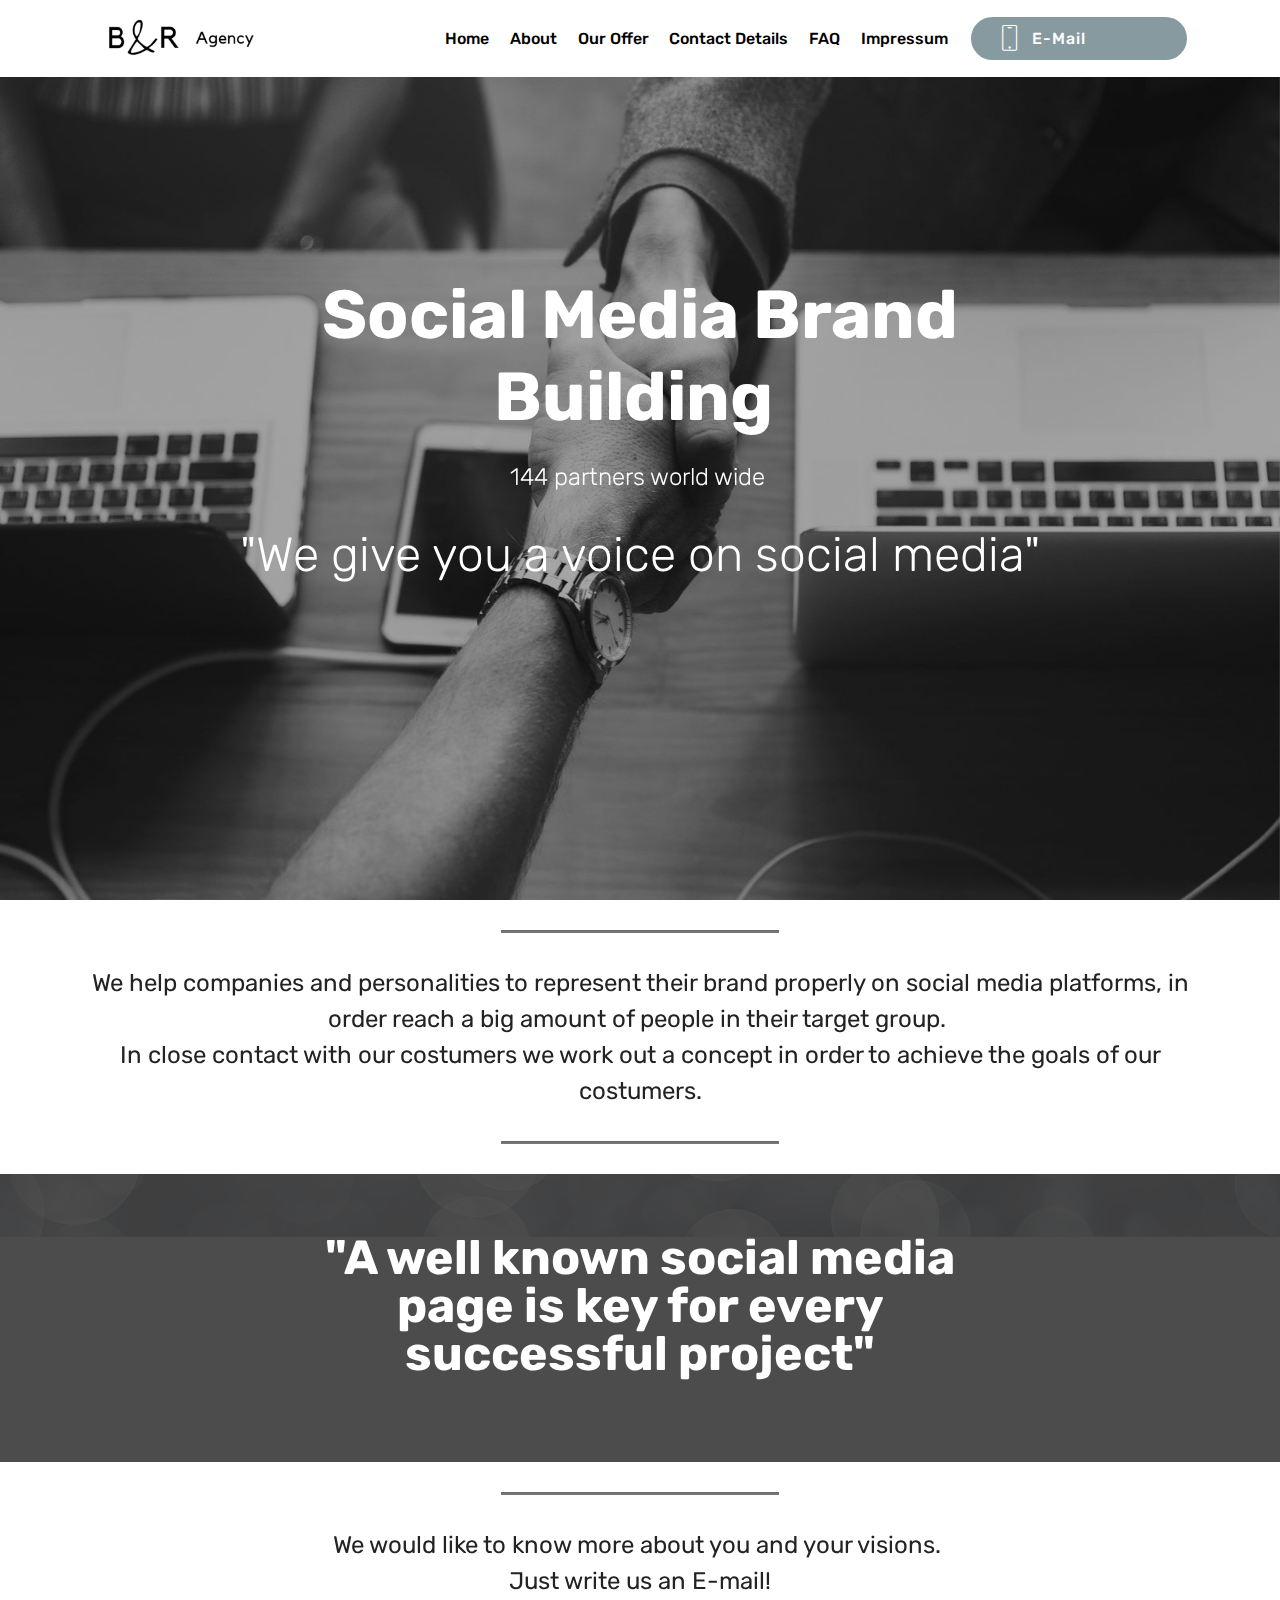
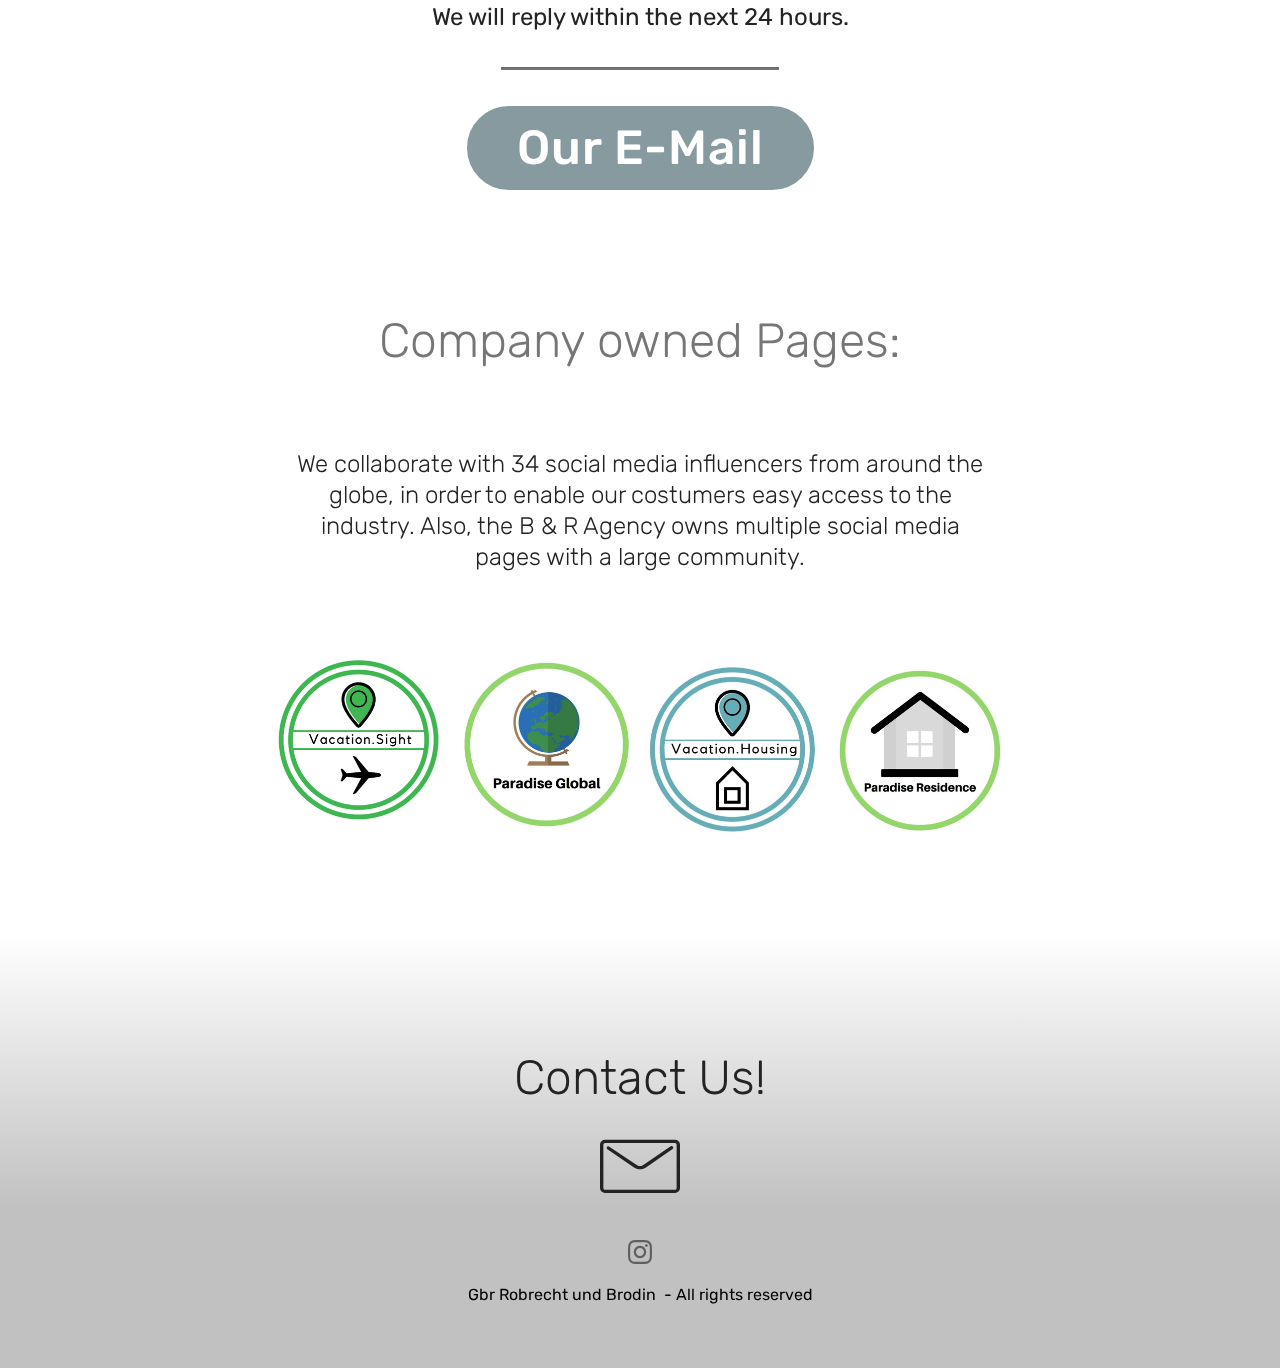
==== commit bc62c2d4: "create github pages" ====
--- a/index.html
+++ b/index.html
@@ -57,7 +57,7 @@
     </nav>
 </section>
 
-<section class="engine"><a href="https://mobirise.info/t">free amp templates</a></section><section class="header1 cid-rbsXqmiJ8E mbr-fullscreen mbr-parallax-background" id="header1-7">
+<section class="engine"><a href="https://mobirise.info/e">make a site for free</a></section><section class="header1 cid-rbsXqmiJ8E mbr-fullscreen mbr-parallax-background" id="header1-7">
 
     
 
@@ -84,7 +84,7 @@
     <div class="container">
         <div class="inner-container" style="width: 100%;">
             <hr class="line" style="width: 25%;">
-            <div class="section-text align-center mbr-fonts-style display-5">We help companies and personalities to respresent their brand properly on social media platforms, in order reach a big viraity of people.&nbsp;<br>In close contact with our costumers we work out a concept in order to achieve the goals of our costumers.</div>
+            <div class="section-text align-center mbr-fonts-style display-5">We help companies and personalities to represent their brand properly on social media platforms, in order reach a big amount of people in their target group.&nbsp;<br>In close contact with our costumers we work out a concept in order to achieve the goals of our costumers.</div>
             <hr class="line" style="width: 25%;">
         </div>
         </div>
@@ -100,7 +100,7 @@
     <div class="container">
         <div class="media-container-row">
             <div class="title col-12 col-md-8">
-                <h2 class="align-center mbr-bold mbr-white pb-3 mbr-fonts-style display-2">"A well known social media page is key for every successfull project"</h2>
+                <h2 class="align-center mbr-bold mbr-white pb-3 mbr-fonts-style display-2">"A well known social media page is key for every successful project"</h2>
                 
                 
                 
@@ -142,7 +142,7 @@
     <div class="container">
         <div class="media-container-row">
             <div class="title col-12 col-md-8">
-                <h2 class="align-center pb-3 mbr-fonts-style display-1">Our Partner Pages:</h2>
+                <h2 class="align-center pb-3 mbr-fonts-style display-2">Company owned Pages:</h2>
                 
                 
             </div>
@@ -158,7 +158,7 @@
         <div class="media-container-row">
             <div class="title col-12 col-md-8">
                 
-                <h3 class="mbr-section-subtitle align-center mbr-light mbr-fonts-style display-5">We collaborate with 34 big social media influencers, in order to enable our costumers an easy access to the industry.</h3>
+                <h3 class="mbr-section-subtitle align-center mbr-light mbr-fonts-style display-5">We collaborate with 34 social media influencers from around the globe, in order to enable our costumers easy access to the industry. Also, the B &amp; R Agency owns multiple social media pages with a large community.</h3>
                 
             </div>
         </div>
@@ -236,8 +236,7 @@
                     </div></div>
             </div>
             <div class="row row-copirayt">
-                <p class="mbr-text mb-0 mbr-fonts-style mbr-white align-center display-7">Gbr Robrecht und Brodin &nbsp;- Alle Rechte vorbehalten
-                </p>
+                <p class="mbr-text mb-0 mbr-fonts-style mbr-white align-center display-7">Gbr Robrecht und Brodin &nbsp;- All rights reserved</p>
             </div>
         </div>
     </div>
--- a/assets/mobirise/css/mbr-additional.css
+++ b/assets/mobirise/css/mbr-additional.css
@@ -2405,8 +2405,8 @@
 }
 .cid-rcO7ZWmezJ {
   padding-top: 30px;
-  padding-bottom: 60px;
-  background-color: #c1c1c1;
+  padding-bottom: 30px;
+  background-color: #767676;
 }
 .cid-rcO7ZWmezJ .row-links {
   width: 100%;
@@ -2892,7 +2892,7 @@
 }
 .cid-rcR6rV3oLv {
   padding-top: 30px;
-  padding-bottom: 60px;
+  padding-bottom: 30px;
   background-color: #767676;
 }
 .cid-rcR6rV3oLv .row-links {
@@ -3429,8 +3429,8 @@
 }
 .cid-rcO8mjkjCH {
   padding-top: 30px;
-  padding-bottom: 60px;
-  background-color: #c1c1c1;
+  padding-bottom: 30px;
+  background-color: #767676;
 }
 .cid-rcO8mjkjCH .row-links {
   width: 100%;
@@ -4036,7 +4036,7 @@
 }
 .cid-rcOEcf148x {
   padding-top: 30px;
-  padding-bottom: 60px;
+  padding-bottom: 30px;
   background-color: #767676;
 }
 .cid-rcOEcf148x .row-links {
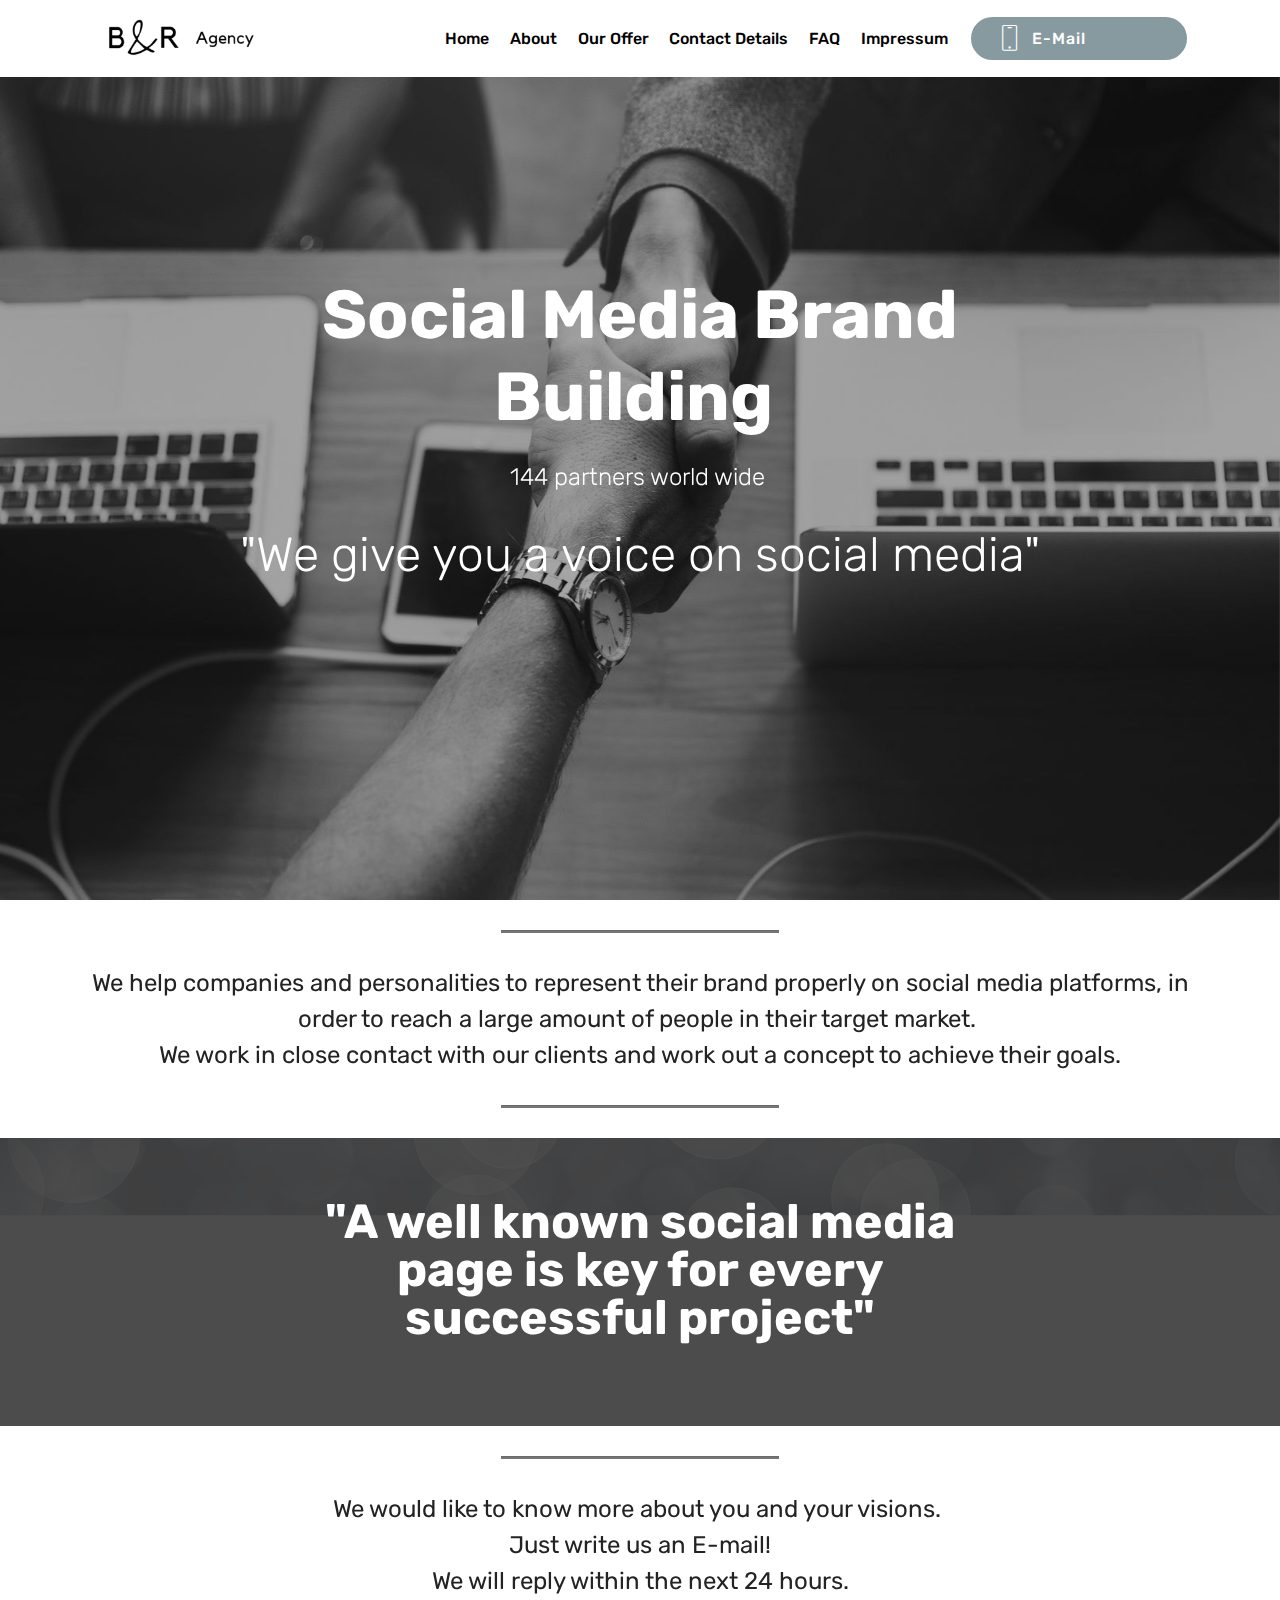
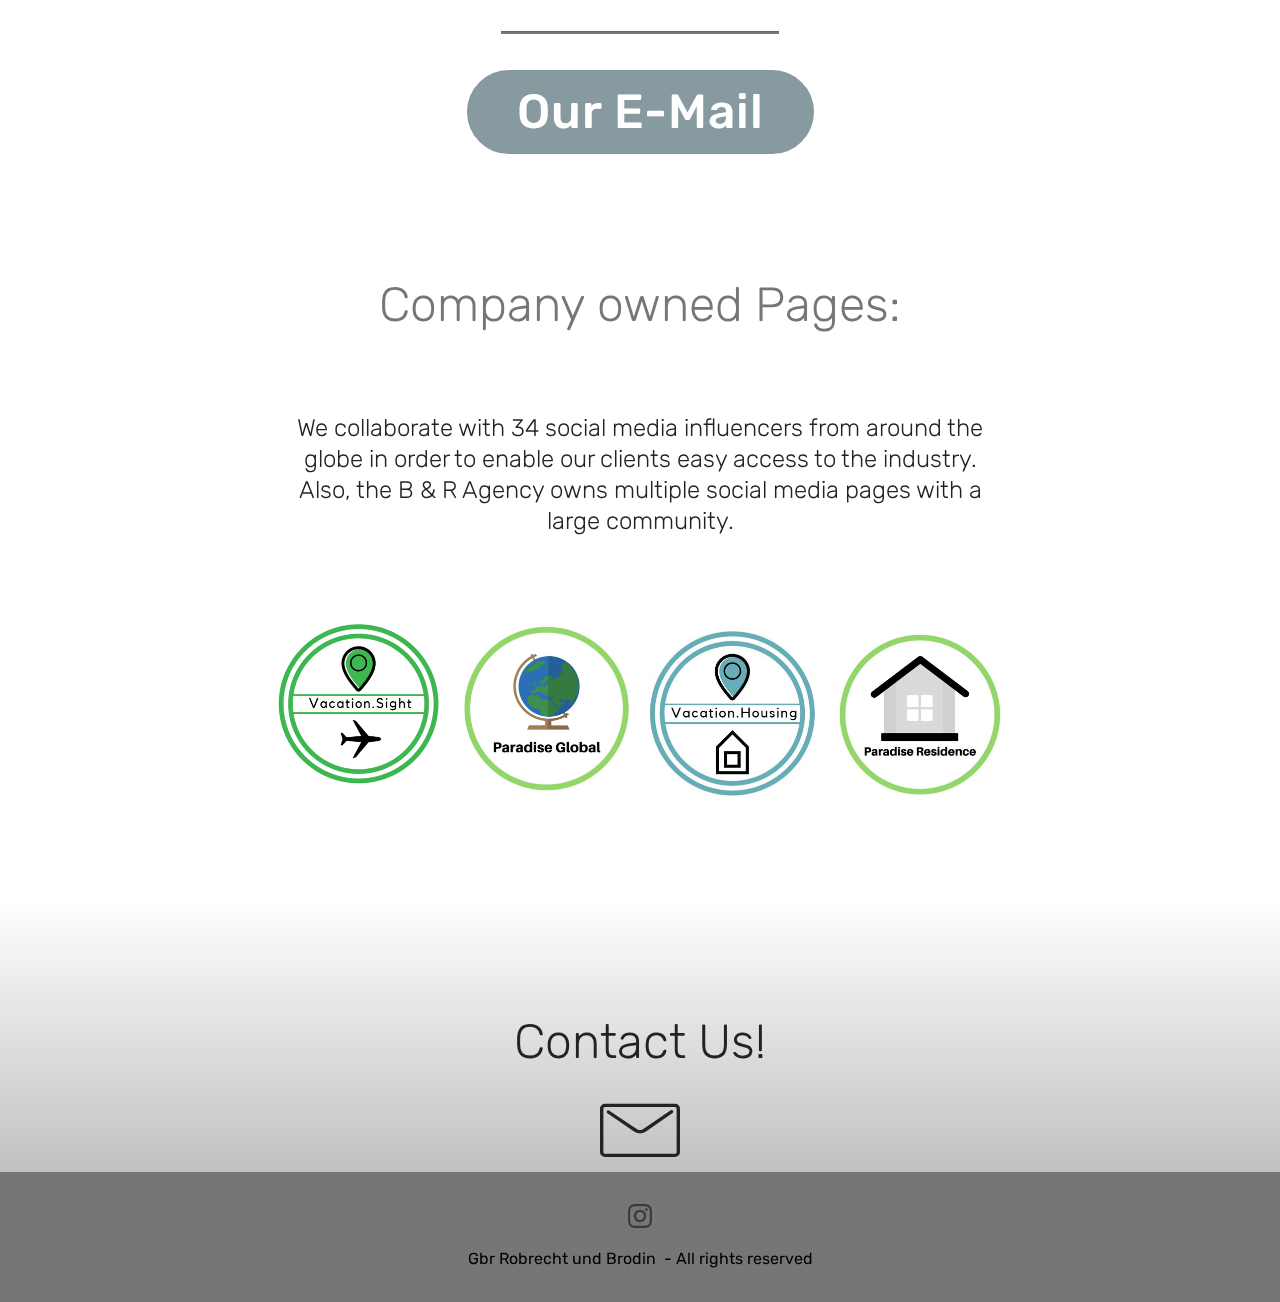
==== commit 8e767e38: "create github pages" ====
--- a/index.html
+++ b/index.html
@@ -57,7 +57,7 @@
     </nav>
 </section>
 
-<section class="engine"><a href="https://mobirise.info/e">make a site for free</a></section><section class="header1 cid-rbsXqmiJ8E mbr-fullscreen mbr-parallax-background" id="header1-7">
+<section class="engine"><a href="https://mobirise.info/l">free web templates</a></section><section class="header1 cid-rbsXqmiJ8E mbr-fullscreen mbr-parallax-background" id="header1-7">
 
     
 
@@ -84,7 +84,7 @@
     <div class="container">
         <div class="inner-container" style="width: 100%;">
             <hr class="line" style="width: 25%;">
-            <div class="section-text align-center mbr-fonts-style display-5">We help companies and personalities to represent their brand properly on social media platforms, in order reach a big amount of people in their target group.&nbsp;<br>In close contact with our costumers we work out a concept in order to achieve the goals of our costumers.</div>
+            <div class="section-text align-center mbr-fonts-style display-5">We help companies and personalities to represent their brand properly on social media platforms, in order to reach a large amount of people in their target market.&nbsp;<br>We work in close contact with our clients and work out a concept to achieve their goals.</div>
             <hr class="line" style="width: 25%;">
         </div>
         </div>
@@ -158,7 +158,7 @@
         <div class="media-container-row">
             <div class="title col-12 col-md-8">
                 
-                <h3 class="mbr-section-subtitle align-center mbr-light mbr-fonts-style display-5">We collaborate with 34 social media influencers from around the globe, in order to enable our costumers easy access to the industry. Also, the B &amp; R Agency owns multiple social media pages with a large community.</h3>
+                <h3 class="mbr-section-subtitle align-center mbr-light mbr-fonts-style display-5">We collaborate with 34 social media influencers from around the globe in order to enable our clients easy access to the industry. Also, the B &amp; R Agency owns multiple social media pages with a large community.</h3>
                 
             </div>
         </div>
--- a/assets/mobirise/css/mbr-additional.css
+++ b/assets/mobirise/css/mbr-additional.css
@@ -1501,8 +1501,8 @@
 }
 .cid-rcO6zu1kYg {
   padding-top: 30px;
-  padding-bottom: 60px;
-  background-color: #c1c1c1;
+  padding-bottom: 30px;
+  background-color: #767676;
 }
 .cid-rcO6zu1kYg .row-links {
   width: 100%;
